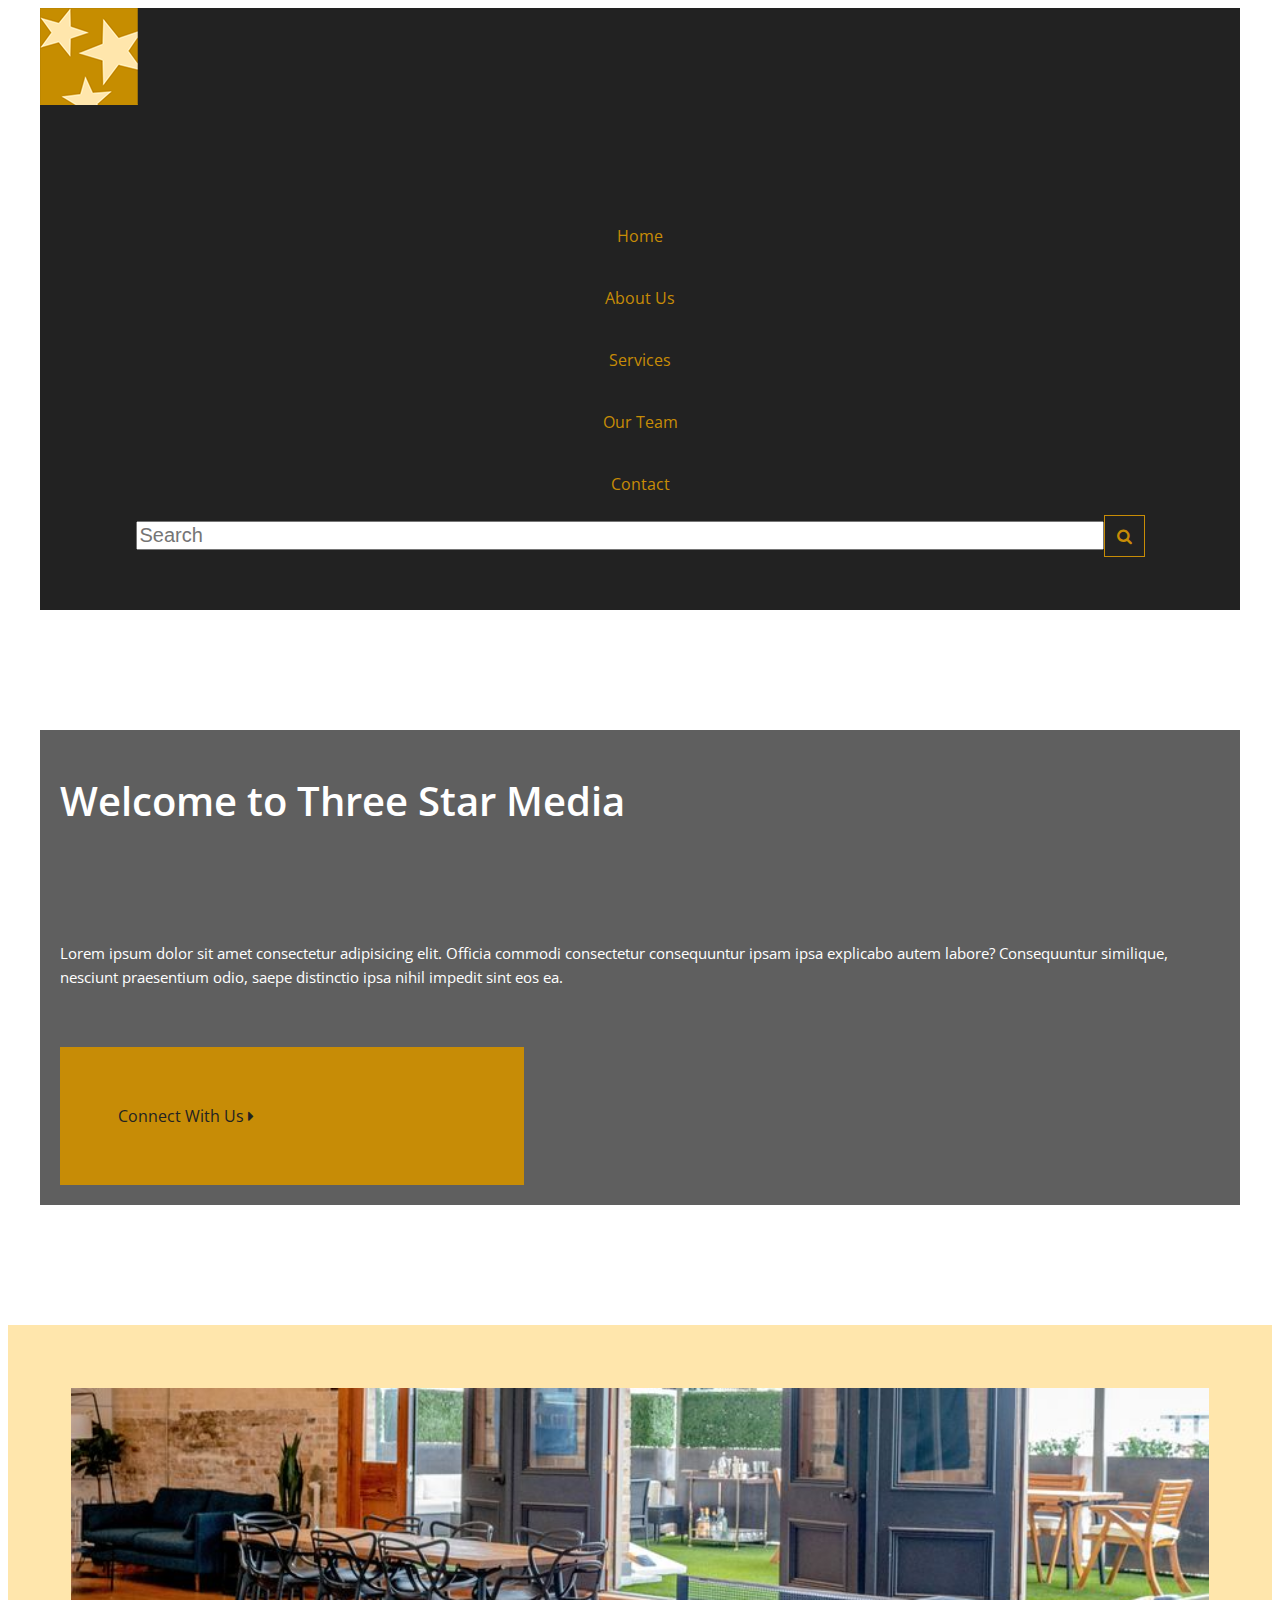
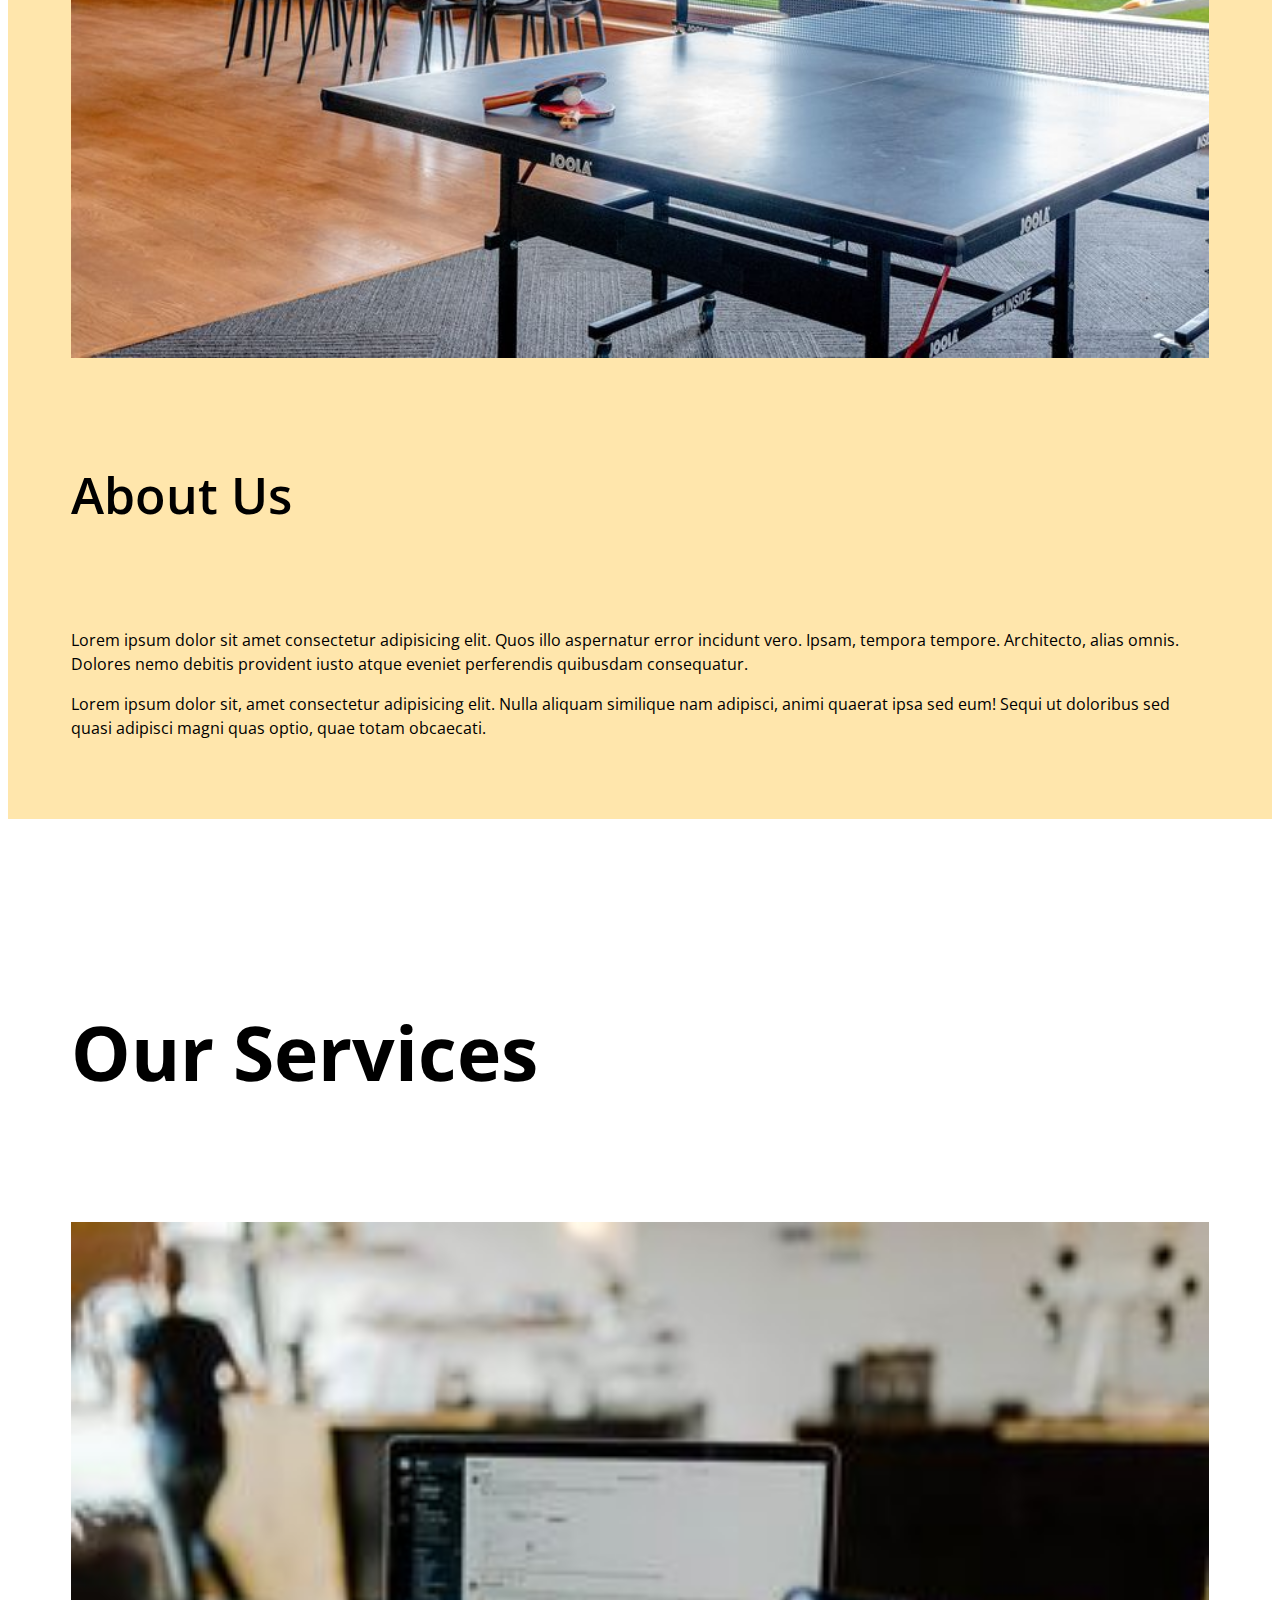
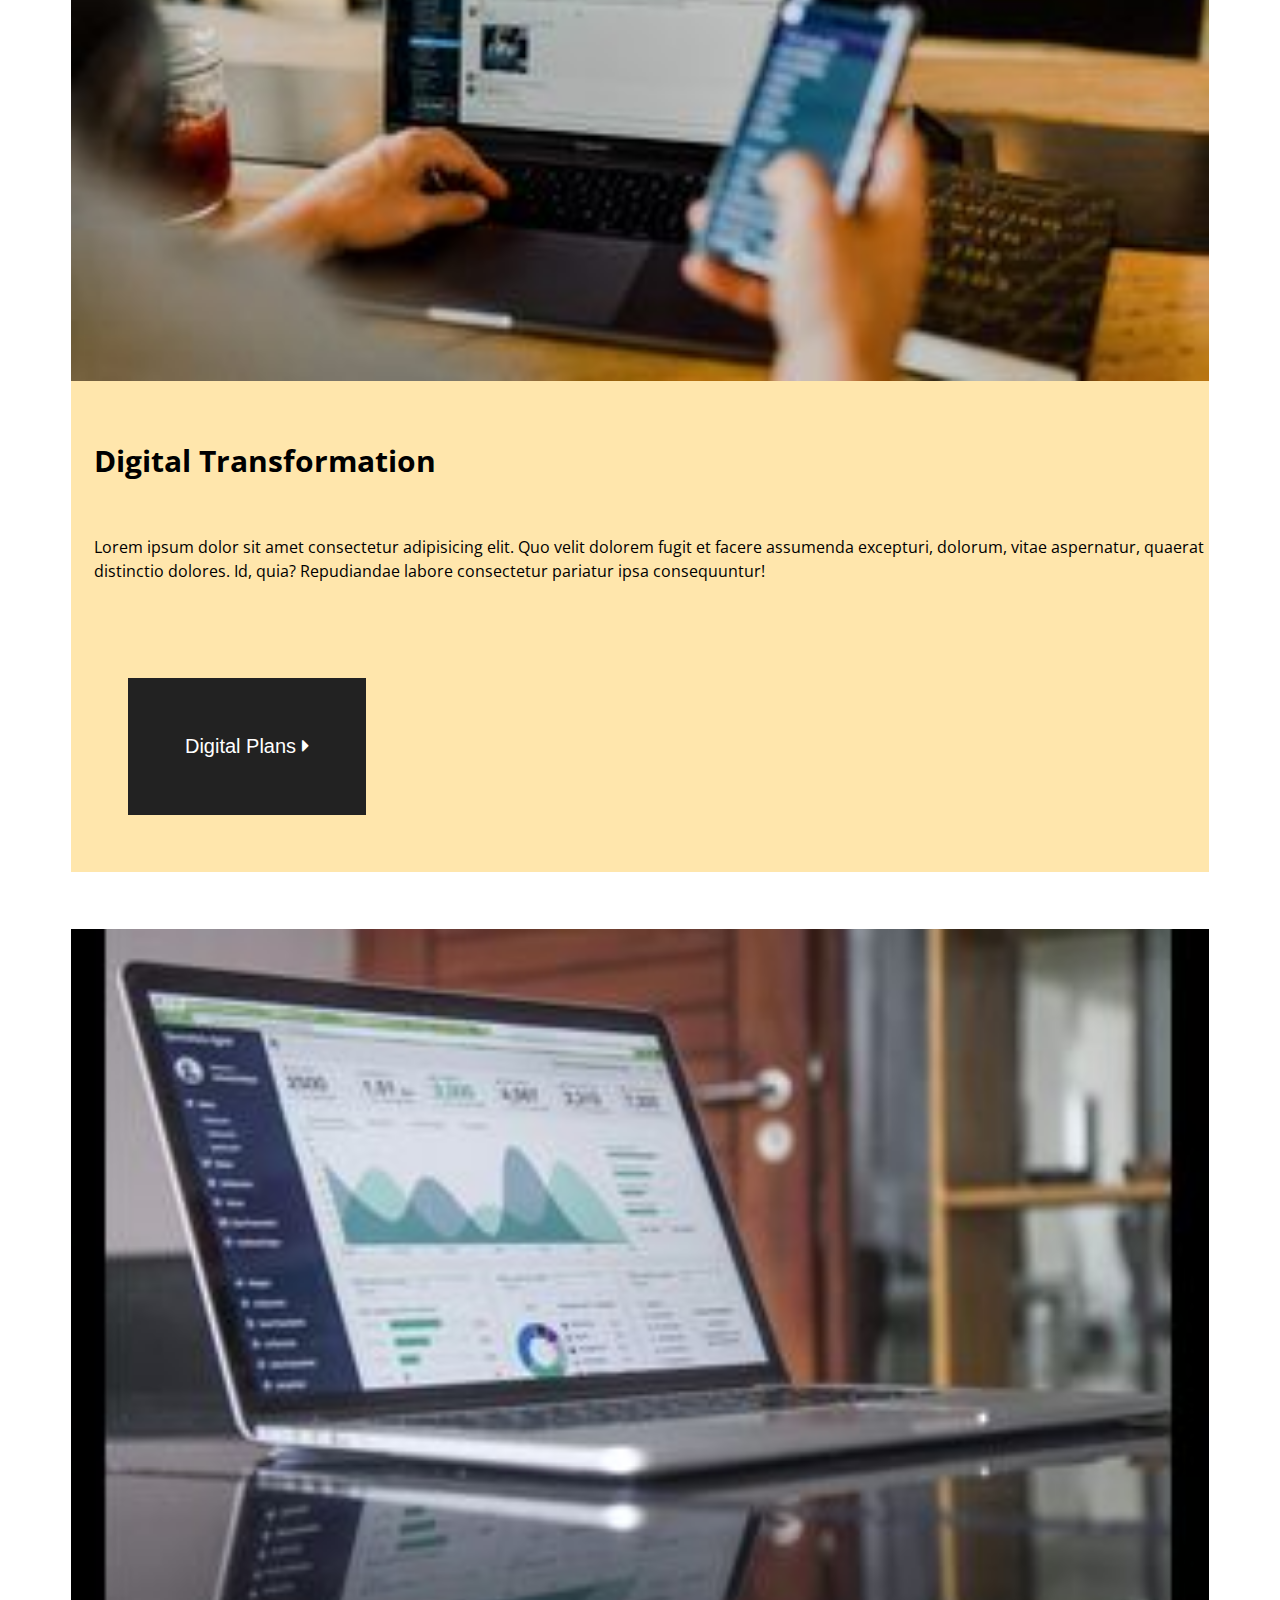
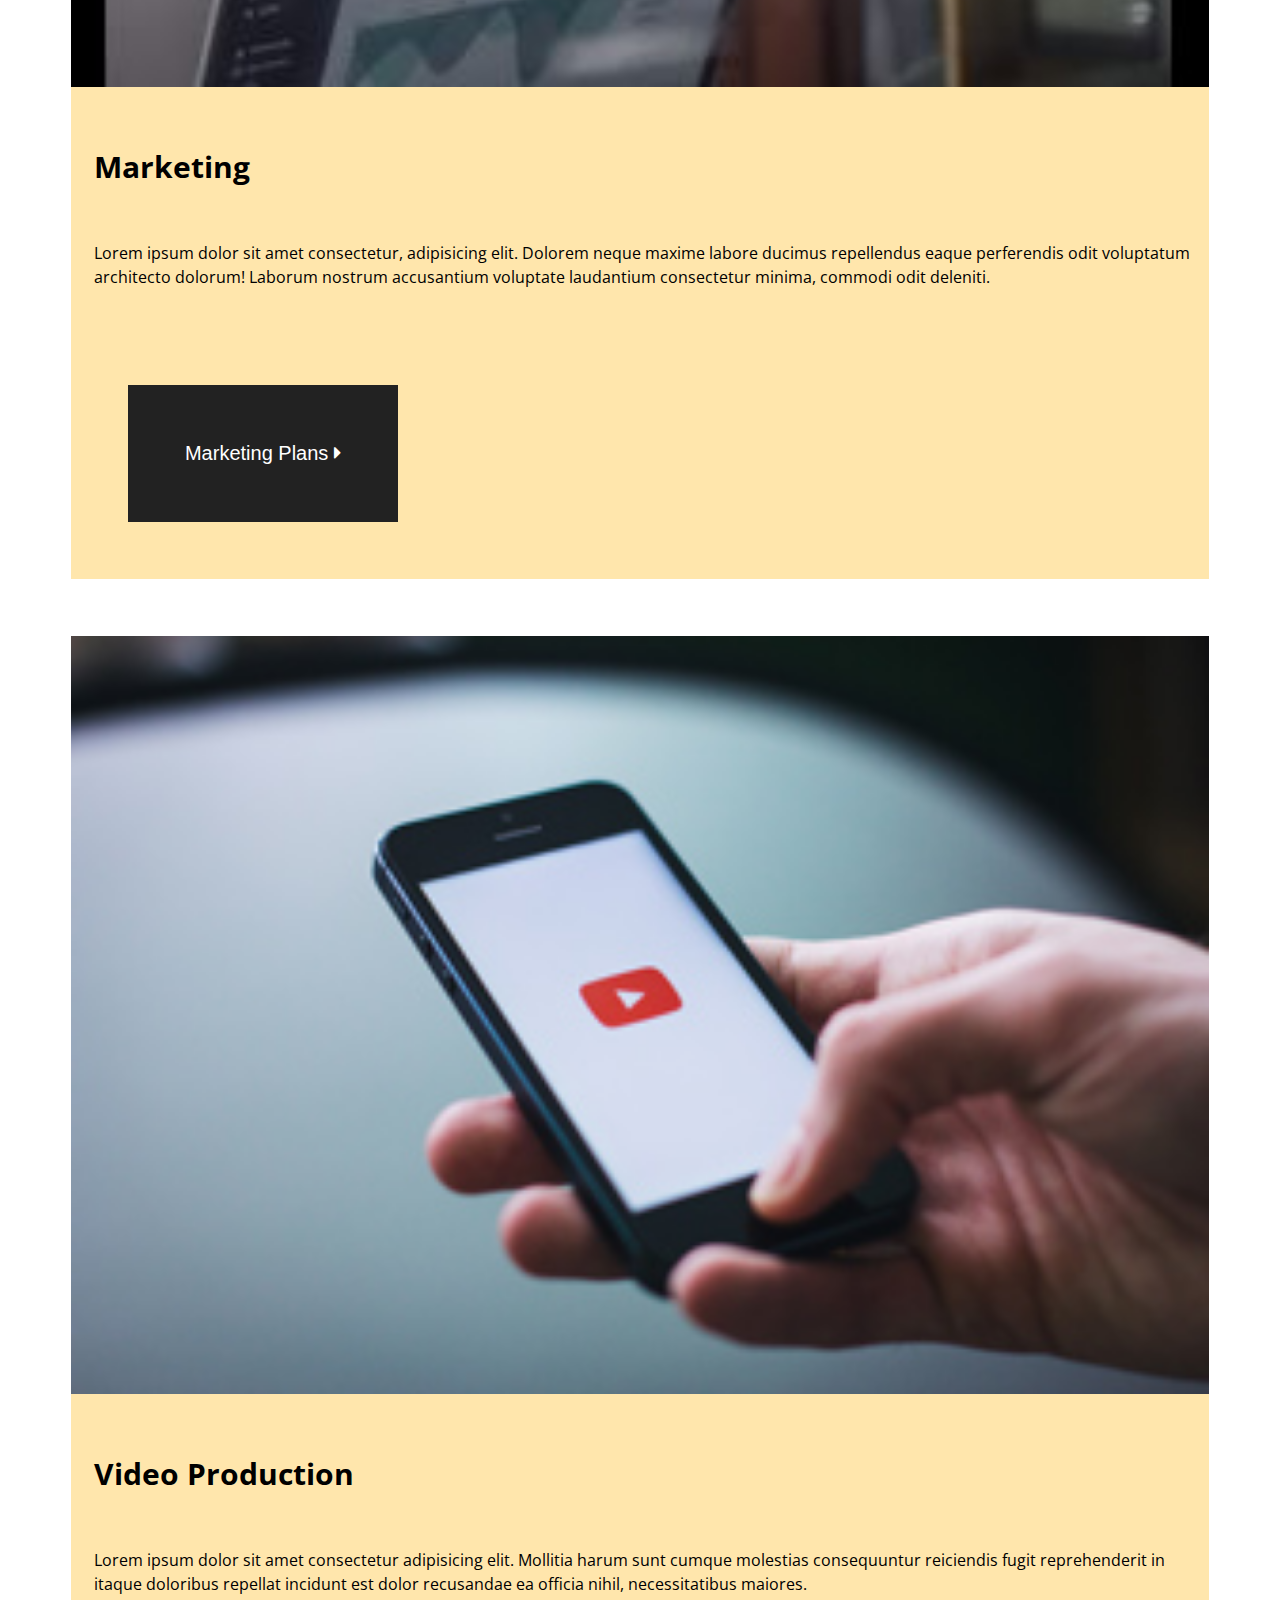
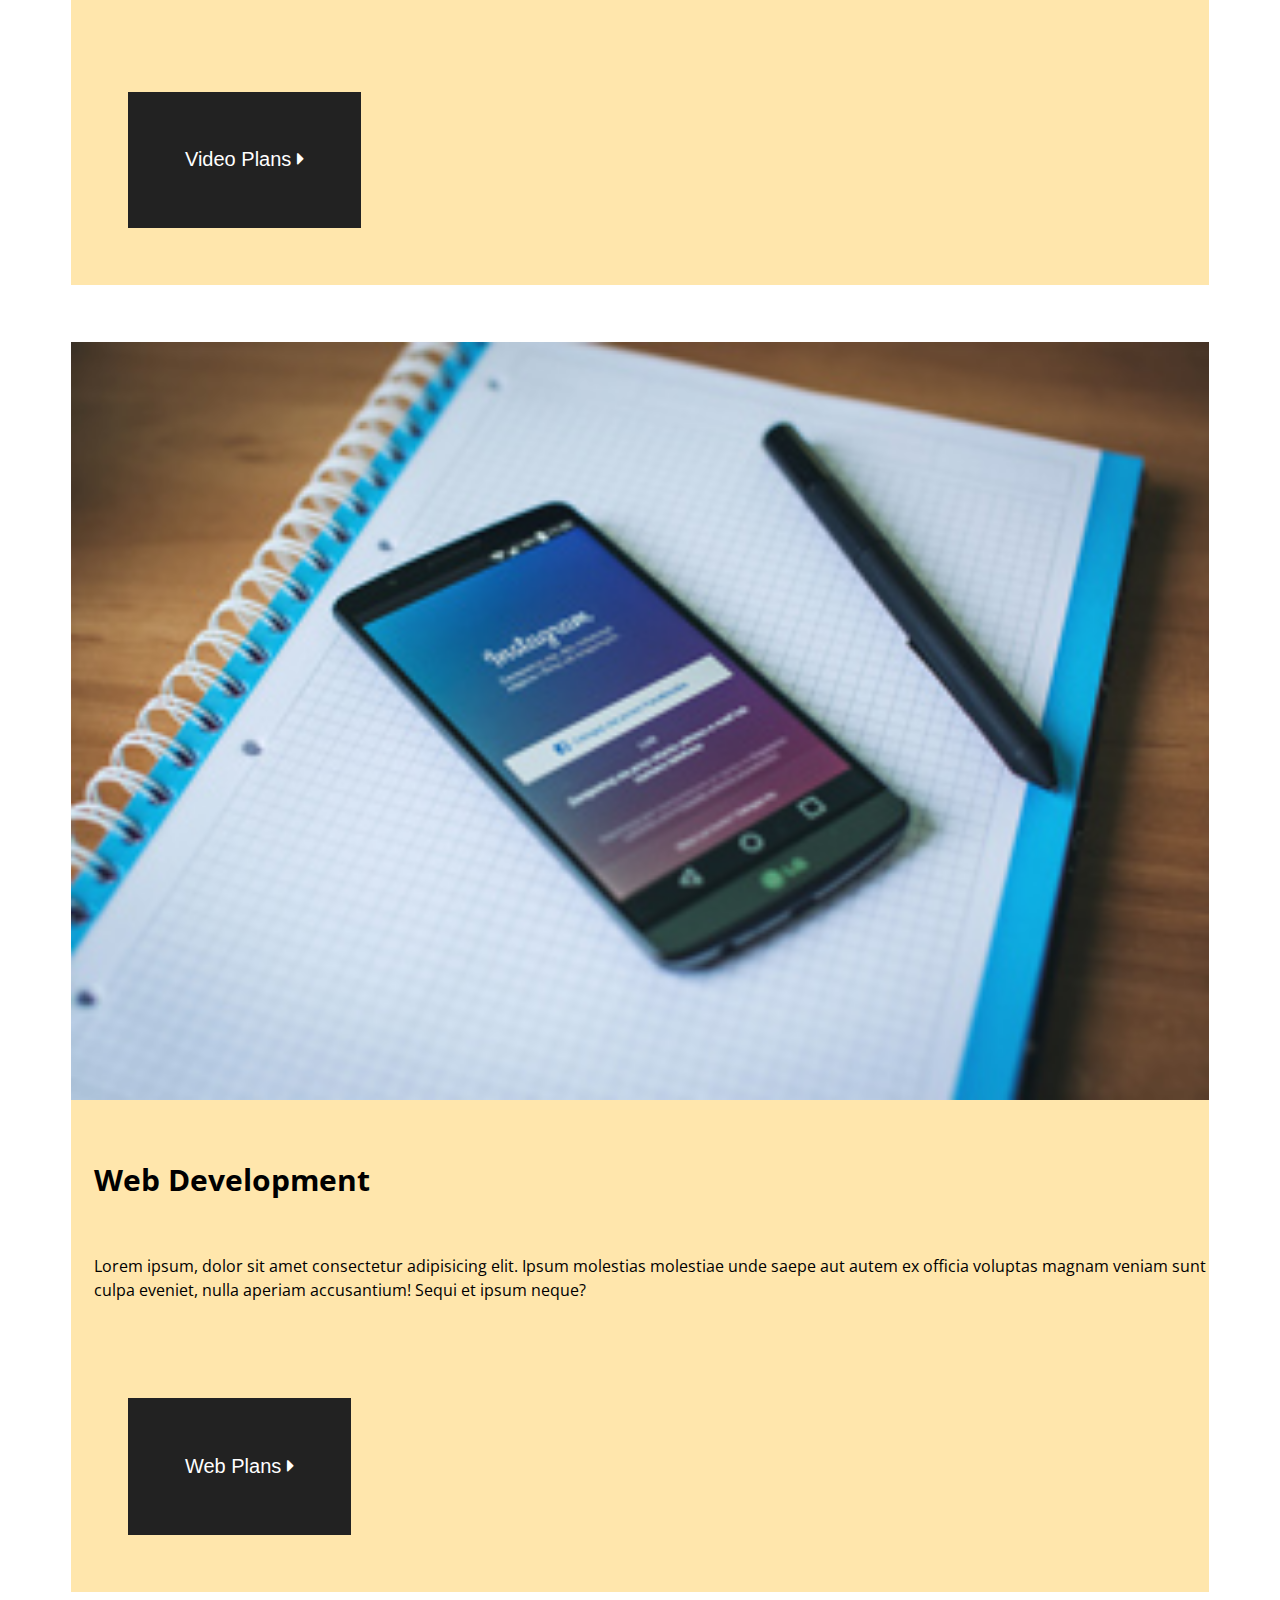
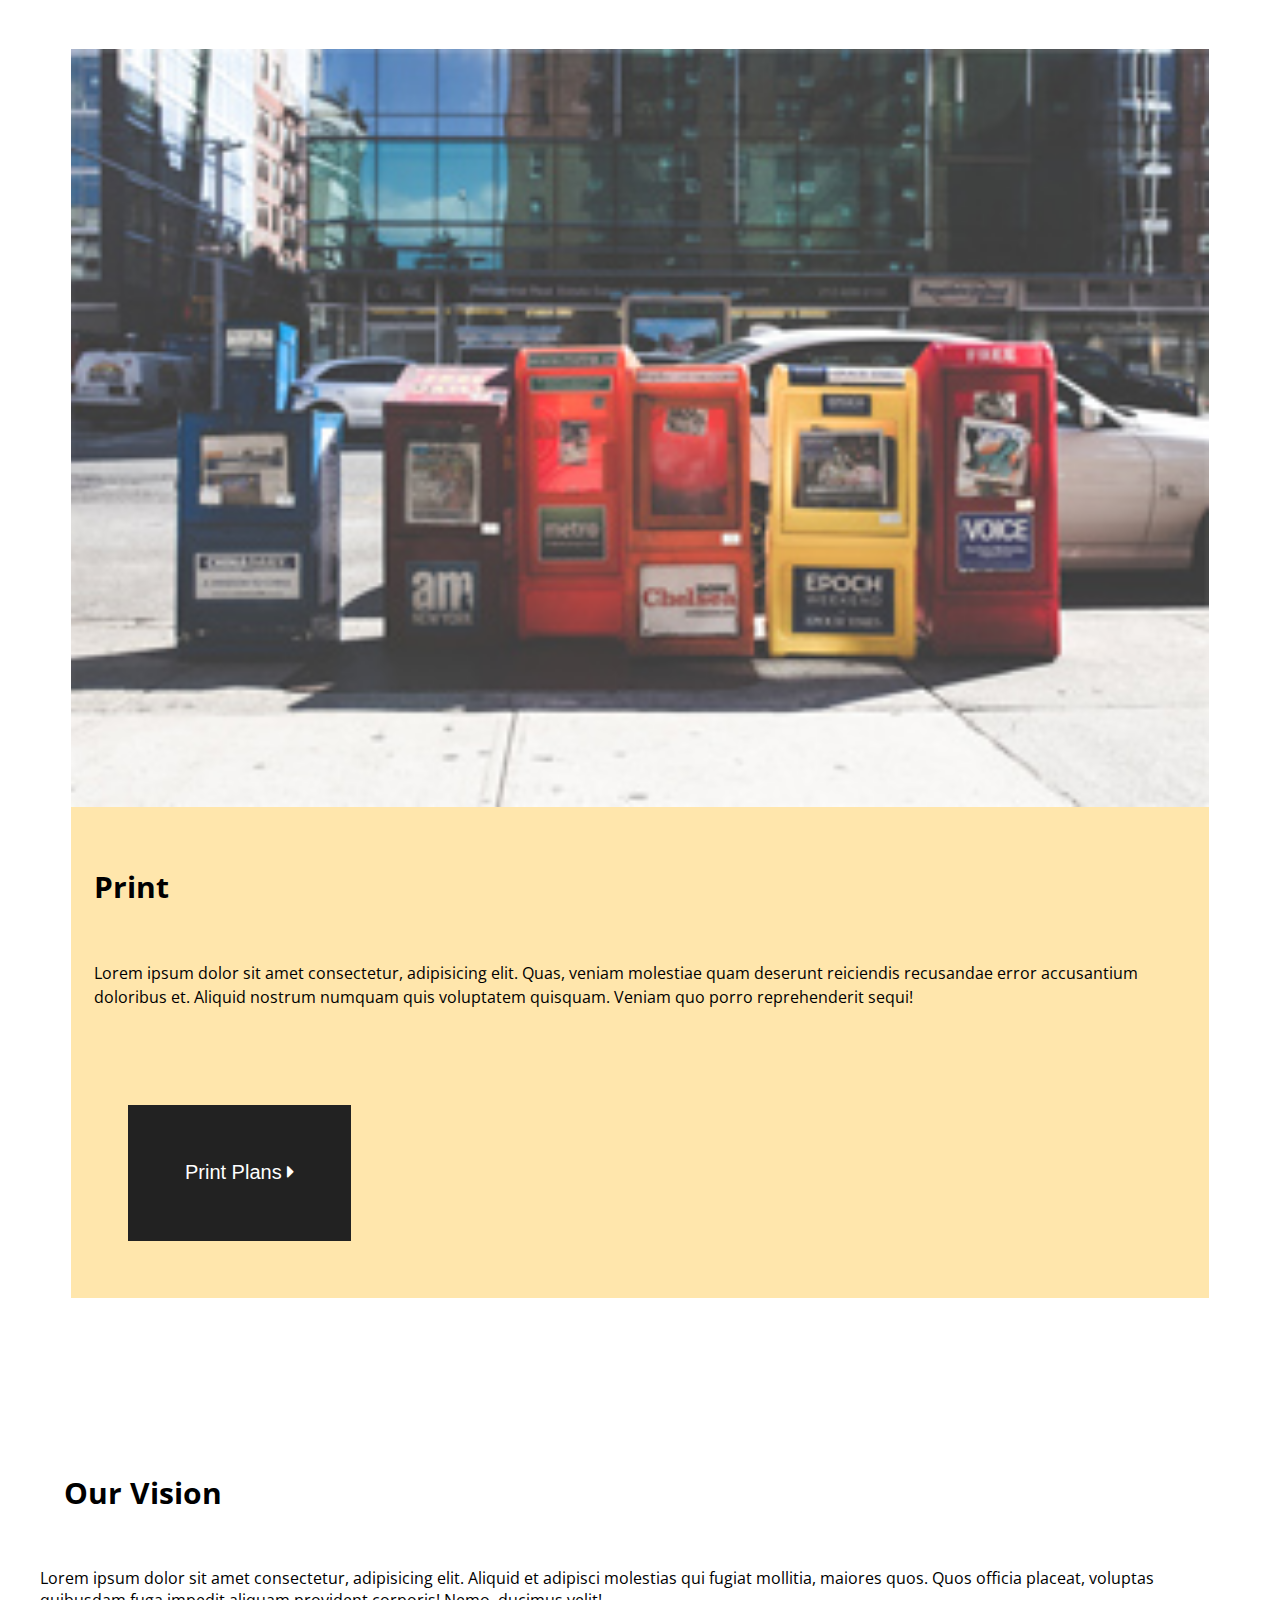
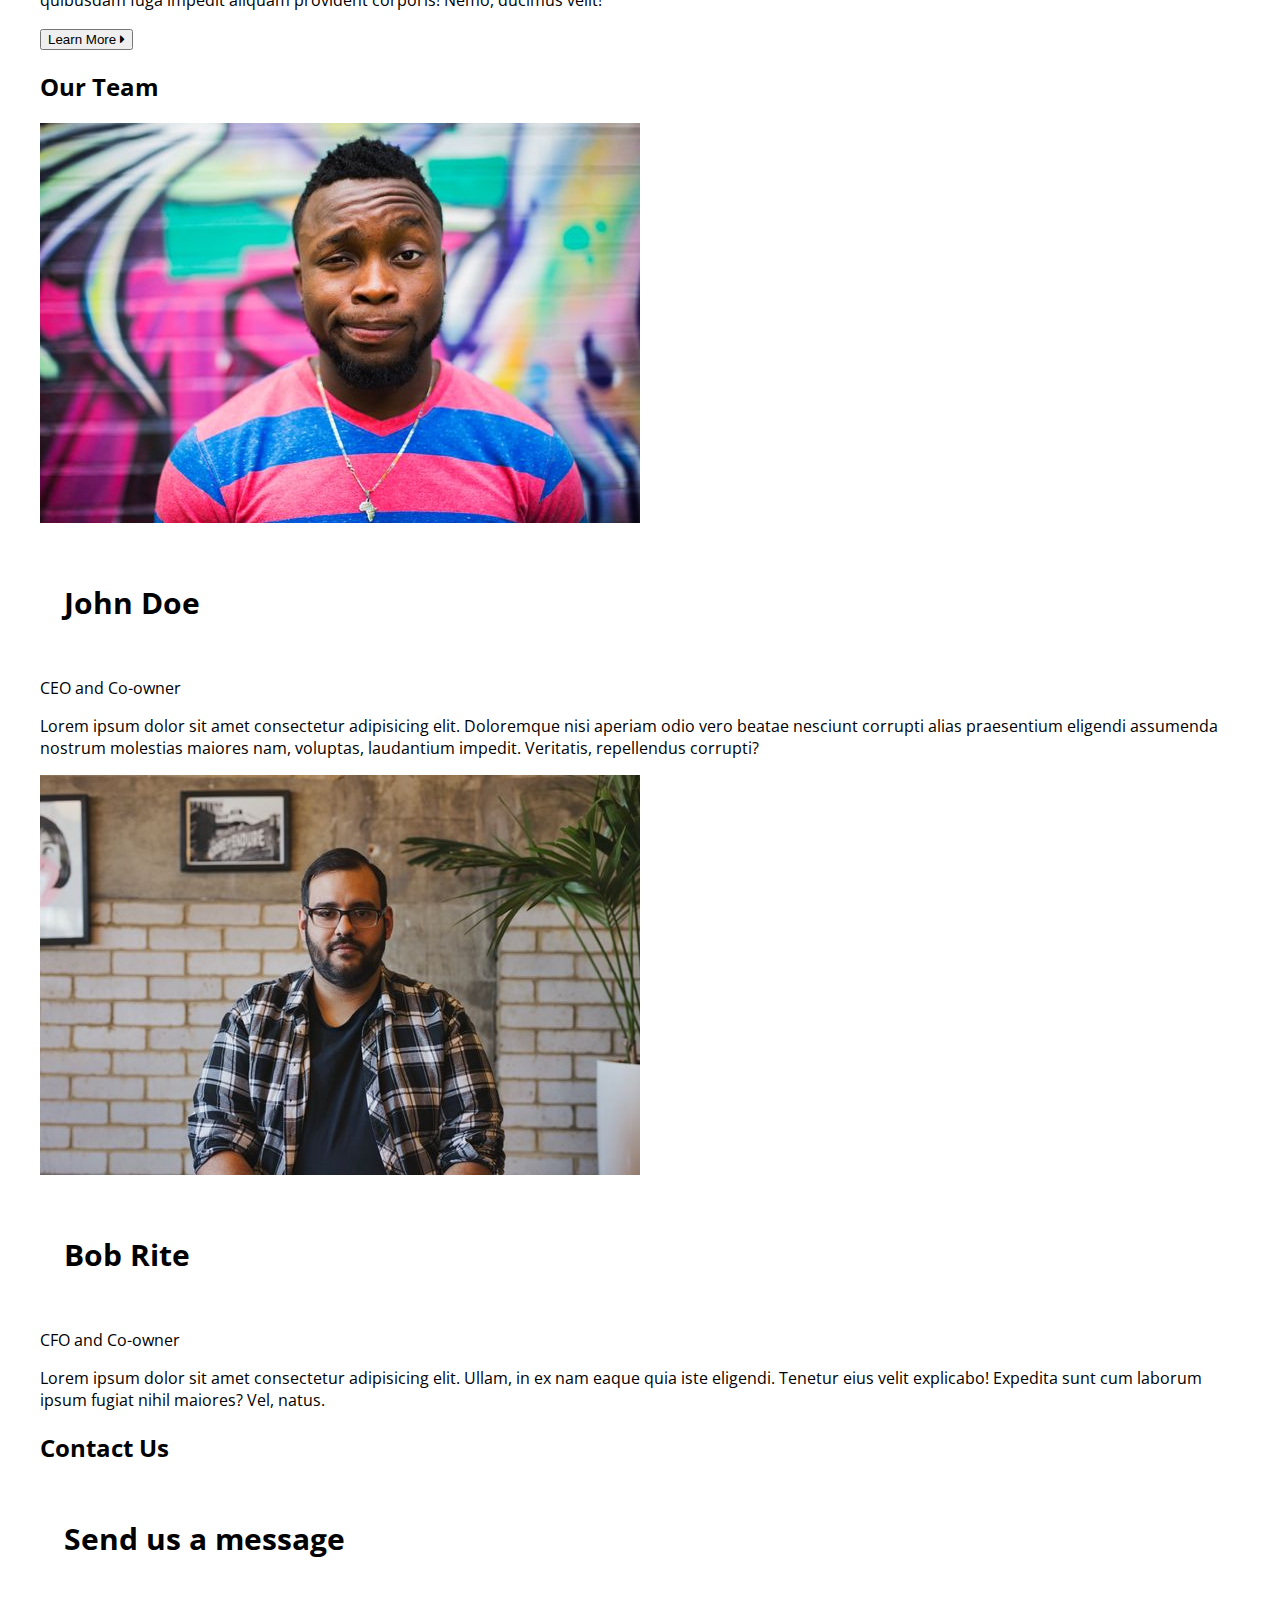
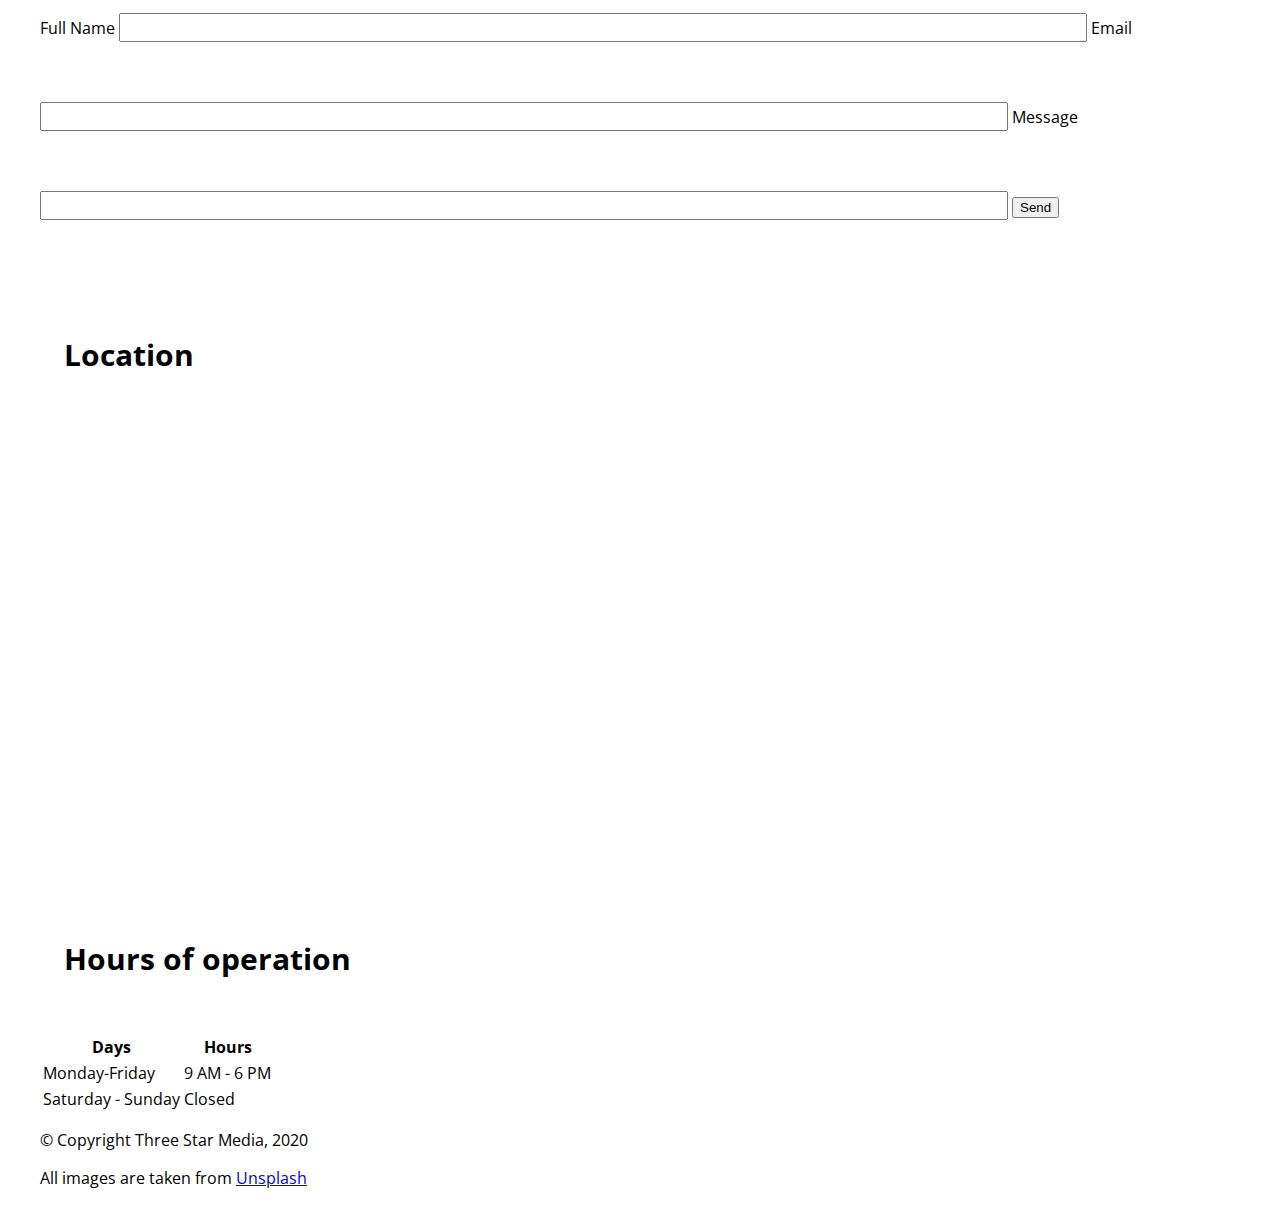
==== final-project/index.html @ 9cfd0744 "re-links main.css" ====
<!DOCTYPE html>
<html lang="en">

<head>
    <meta charset="UTF-8">
    <meta http-equiv="X-UA-Compatible" content="IE=edge">
    <meta name="viewport" content="width=device-width, initial-scale=1.0">

    <!-- css reset -->
    <link rel="stylesheet" href="/css/reset.css">

    <!-- google fonts -->
    <link rel="preconnect" href="https://fonts.googleapis.com">
    <link rel="preconnect" href="https://fonts.gstatic.com" crossorigin>
    <link href="https://fonts.googleapis.com/css2?family=Open+Sans:ital,wght@0,400;0,700;1,400;1,700&display=swap"
        rel="stylesheet">

    <!-- icons -->
    <link rel="stylesheet" href="https://cdnjs.cloudflare.com/ajax/libs/font-awesome/4.7.0/css/font-awesome.min.css">

    <!-- stylesheet -->
    <link rel="stylesheet" href="./css/main.css">
    <title>Final Project</title>
</head>

<body>
    <!-- ********SITE NAV AND HEADER********** -->
    <!-- top-header div will include: naviagtion and logo, as well as the site header/banner -->
    <div class="wrapper top-header">
        <div class="navigation">
            <div class="nav-items">
                <ul>
                    <li><img class="logo" src="./images/logo.png" alt="logo"></li>
                    <li><a href="#">Home</a></li>
                    <li><a href="#about-us-inner">About Us</a></li>
                    <li><a href="#our-services-inner">Services</a></li>
                    <li><a href="#our-team-inner">Our Team</a></li>
                    <li><a href="#contact-us">Contact</a></li>
                    <input type="text" placeholder="Search"><i class="fa fa-search"></i>
                </ul>
            </div>
        </div>
        <!-- Banner div will have a background image in CSS -->
        <div class="wrapper banner">
            <div class="header-info">
                <h1>Welcome to Three Star Media</h1>
                <p>Lorem ipsum dolor sit amet consectetur adipisicing elit. Officia commodi consectetur consequuntur
                    ipsam ipsa explicabo autem labore? Consequuntur similique, nesciunt praesentium odio, saepe
                    distinctio ipsa nihil impedit sint eos ea.</p>
                        <div class="connect-with-us-button">
                            <a href="#contact-us">Connect With Us <i class="fa fa-caret-right"></i></a>
                        </div>
            </div>
        </div>
    </div>

    <!-- SITE MAIN -->
    <!-- main site wrapper, encompassing all content until footer -->
    <div class="main">

        <!-- **********ABOUT US SECTION******** -->
        <!-- two classes, main wrapper class and main about-us div -->
        <div class="wrapper about-us">
            <!-- about-us-inner will have max-width -->
            <div id="about-us-inner">
                <div class="about-us-image">
                    <img src="./images/about-us.jpg" alt="About Us">
                </div>
                <div class="about-us-text">
                    <h2>About Us</h2>
                    <p>Lorem ipsum dolor sit amet consectetur adipisicing elit. Quos illo aspernatur error incidunt
                        vero. Ipsam, tempora tempore. Architecto, alias omnis. Dolores nemo debitis provident iusto
                        atque eveniet perferendis quibusdam consequatur.</p>
                    <p>Lorem ipsum dolor sit, amet consectetur adipisicing elit. Nulla aliquam similique nam adipisci,
                        animi quaerat ipsa sed eum! Sequi ut doloribus sed quasi adipisci magni quas optio, quae totam
                        obcaecati.</p>
                </div>
            </div>
        </div>

        <!-- *********** OUR SERVICES SECTION********* -->
        <!-- two classes, main wrapper class and main our-services div -->
        <div class="wrapper our-services">
            <!-- use grid for styling layout here -->
            <div id="our-services-inner">
                <div class="our-services-heading">
                    <h2>Our Services</h2>
                </div>
                <!-- Each of these divs will be a "card", styled/aligned using grid !! **order will change mobile vs desktop** -->
                <!-- cards have two classes, main "card" class and specific card class (ex. digital) for grid alignment -->
                <div class="card digital">
                    <img src="./images/digital.jpg" alt="digital-transformation">
                    <h3>Digital Transformation</h3>
                    <p>Lorem ipsum dolor sit amet consectetur adipisicing elit. Quo velit dolorem fugit et facere
                        assumenda excepturi, dolorum, vitae aspernatur, quaerat distinctio dolores. Id, quia?
                        Repudiandae labore consectetur pariatur ipsa consequuntur!</p>
                    <button>Digital Plans <i class="fa fa-caret-right"></i></button>
                </div>
                <div class="card marketing">
                    <img src="./images/marketing.jpg" alt="marketing">
                    <h3>Marketing</h3>
                    <p>Lorem ipsum dolor sit amet consectetur, adipisicing elit. Dolorem neque maxime labore ducimus
                        repellendus eaque perferendis odit voluptatum architecto dolorum! Laborum nostrum accusantium
                        voluptate laudantium consectetur minima, commodi odit deleniti.</p>
                    <button>Marketing Plans <i class="fa fa-caret-right"></i></button>
                </div>
                <div class="card video">
                    <img src="./images/video.jpg" alt="video">
                    <h3>Video Production</h3>
                    <p>Lorem ipsum dolor sit amet consectetur adipisicing elit. Mollitia harum sunt cumque molestias
                        consequuntur reiciendis fugit reprehenderit in itaque doloribus repellat incidunt est dolor
                        recusandae ea officia nihil, necessitatibus maiores.</p>
                    <button>Video Plans <i class="fa fa-caret-right"></i></button>
                </div>
                <div class="card web">
                    <img src="./images/web.jpg" alt="web development">
                    <h3>Web Development</h3>
                    <p>Lorem ipsum, dolor sit amet consectetur adipisicing elit. Ipsum molestias molestiae unde saepe
                        aut autem ex officia voluptas magnam veniam sunt culpa eveniet, nulla aperiam accusantium! Sequi
                        et ipsum neque?</p>
                    <button>Web Plans <i class="fa fa-caret-right"></i></button>
                </div>
                <div class="card print">
                    <img src="./images/print.jpg" alt="print">
                    <h3>Print</h3>
                    <p>Lorem ipsum dolor sit amet consectetur, adipisicing elit. Quas, veniam molestiae quam deserunt
                        reiciendis recusandae error accusantium doloribus et. Aliquid nostrum numquam quis voluptatem
                        quisquam. Veniam quo porro reprehenderit sequi!</p>
                    <button>Print Plans <i class="fa fa-caret-right"></i></button>
                </div>
            </div>
        </div>

        <!-- ******** VISION SECTION ************ -->
        <!-- vision section will span 100% and vision-inner will have max-width -->
        <!-- vision section will have background image in CSS -->
        <div class="wrapper vision">
            <div id="vision-inner">
                <h3>Our Vision</h3>
                <p>Lorem ipsum dolor sit amet consectetur, adipisicing elit. Aliquid et adipisci molestias qui fugiat
                    mollitia, maiores quos. Quos officia placeat, voluptas quibusdam fuga impedit aliquam provident
                    corporis! Nemo, ducimus velit!</p>
                <button>Learn More <i class="fa fa-caret-right"></i></button>
            </div>

            <!-- ********** OUR TEAM SECTION *************** -->
            <!-- two classes, main wrapper class and main our-team div class -->
            <div class="wrapper our-team">
                <!-- our-team-inner will have max-width. Use flex to align: flex base 100% on heading, flex base 50% for img, 50% for txt -->
                <div id="our-team-inner">
                    <div id="our-team-header">
                        <h2>Our Team</h2>
                    </div>
                    <div class="john-img">
                        <img src="./images/john.jpg" alt="John">
                    </div>
                    <div class="john-txt">
                        <h3>John Doe</h3>
                        <p class="subheading">CEO and Co-owner</p>
                        <p>Lorem ipsum dolor sit amet consectetur adipisicing elit. Doloremque nisi aperiam odio vero
                            beatae nesciunt corrupti alias praesentium eligendi assumenda nostrum molestias maiores nam,
                            voluptas, laudantium impedit. Veritatis, repellendus corrupti?</p>
                    </div>
                    <div class="bob-img">
                        <img src="./images/bob.jpg" alt="Bob Rite">
                    </div>
                    <div class="bob-txt">
                        <h3>Bob Rite</h3>
                        <p class="subheading">CFO and Co-owner</p>
                        <p>Lorem ipsum dolor sit amet consectetur adipisicing elit. Ullam, in ex nam eaque quia iste
                            eligendi. Tenetur eius velit explicabo! Expedita sunt cum laborum ipsum fugiat nihil
                            maiores? Vel, natus.</p>
                    </div>
                </div>
            </div>

            <!-- *********** CONTACT US SECTION ********** -->
            <!-- two classes, main wrapper class and main contact div class -->
            <div class="wrapper contact">
                <!-- contact-inner will have max-width and margin 0 auto -->
                <div id="contact-us">
                    <div class="contact-us-header">
                        <h2>Contact Us</h2>
                    </div>
                    <div class="form">
                        <h3>Send us a message</h3>
                        <form action="#" method="get">
                            <label for="fullname">Full Name</label>
                            <input type="text" id="fullname">
                            <label for="email">Email</label>
                            <input type="text" id="email">
                            <label for="message">Message</label>
                            <input type="text" id="message">
                            <button type="submit">Send</button>
                        </form>
                    </div>
                    <div class="map">
                        <h3>Location</h3>
                        <iframe
                            src="https://www.google.com/maps/embed?pb=!1m18!1m12!1m3!1d2803.9447385676062!2d-75.75712548401063!3d45.349927779099914!2m3!1f0!2f0!3f0!3m2!1i1024!2i768!4f13.1!3m3!1m2!1s0x4cce0718cc4a6ad7%3A0xc6cc467725843e2b!2sAlgonquin%20College%20Ottawa%20Campus!5e0!3m2!1sen!2sca!4v1669656676927!5m2!1sen!2sca"
                            width="600" height="450" style="border:0;" allowfullscreen="" loading="lazy"
                            referrerpolicy="no-referrer-when-downgrade"></iframe>
                    </div>
                    <div class="hours">
                        <h3>Hours of operation</h3>
                        <table>
                            <thead>
                                <tr>
                                    <th>Days</th>
                                    <th>Hours</th>
                                </tr>
                            </thead>
                            <tbody>
                                <tr>
                                    <td>Monday-Friday</td>
                                    <td>9 AM - 6 PM</td>
                                </tr>
                                <tr>
                                    <td>Saturday - Sunday</td>
                                    <td>Closed</td>
                                </tr>
                            </tbody>
                        </table>
                    </div>
                </div>
            </div>
        </div>

        <!-- ******** FOOTER ********* -->
        <div class="wrapper footer">
            <div class="footer-inner">
                <p>&copy; Copyright Three Star Media, 2020</p>
                <p>All images are taken from <a href="#">Unsplash</a></p>
            </div>
        </div>
</body>

</html>
---- final-project/css/main.css ----
/* font-family: 'Open Sans', sans-serif; */

/* default: mobile first styling */

body {
    font-family: 'Open Sans', sans-serif;
}

.wrapper {
    display: block;
    max-width: 1200px;
    margin: auto;
}

.navigation {
    background-color: #222;
}

ul {
    list-style-type: none;
    text-align: center;
    margin: 0;
    padding: 0;
}

li a {
    display: block;
    padding: 20px;
    text-decoration: none;
    color: #c78c06;
}

li a:hover {
    background-color: #c78c06;
    color: #222;
}

.logo {
    float: left;
    margin-right: 100%;
    margin-bottom: 10%;
}

input[type=text] {
    width: 80%;
    margin-bottom: 5%;
    font-size: 20px;
}

.fa-search {
    color: #c78c06;
    border: 1px solid #c78c06;
    padding: 1%;
}

.banner {
    background-image: url(/images/main-banner.jpg);
    background-repeat: no-repeat;
    background-size: cover;
    padding-top: 10%;
    padding-bottom: 10%;
    margin: 0;
}

.header-info {
    background-color: rgba(2, 2, 2, 0.63);
    padding: 20px;
}

.header-info h1 {
    font-size: 40px;
    font-weight: 600;
    line-height: 3rem;
    color: white;
    margin-bottom: 10%;
}

.header-info p {
    color: white;
    font-size: 15px;
    line-height: 1.5rem;
}

.connect-with-us-button a {
    display: block;
    background-color: #c78c06;
    color: #222;
    text-decoration: none;
    padding: 5%;
    margin-right: 60%;
    margin-top: 5%;
}

.connect-with-us-button a:hover {
    background-color: #222;
    color: #c78c06;
}

.about-us {
    background-color: #ffe6ac;
    padding: 5%;
}

.about-us-image {
    margin: 0;
    
}

.about-us-text h2 {
    font-size: 50px;
    font-weight: 600;
    padding-top: 5%;
    padding-bottom: 5%;
}

.about-us p {
    line-height: 1.5rem;
}

.about-us img {
    width: 100%;
}

.our-services {
    padding: 5%;
}

.our-services-heading {
    font-size: 50px;
    font-weight: 600;
    padding-top: 5%;
    padding-bottom: 5%;
}

.card {
    background-color: #ffe6ac;
    margin-bottom: 5%;
}

h3 {
    font-size: 30px;
    font-weight: 700;
    padding-top: 1.5rem;
    padding-bottom: 1.5rem;
    padding-left: 2%;
}

.card p {
    padding-left: 2%;
    padding-bottom: 2%;
    line-height: 1.5rem;
}

.card img {
    width: 100%;
}

.card button {
    background-color: #222;
    color: white;
    border: none;
    font-size: 20px;
    text-decoration: none;
    padding: 5%;
    margin: 5%;
}

.wrapper .vision {
    background-image: url(/images/vision.jpg);
    background-repeat: no-repeat;
}
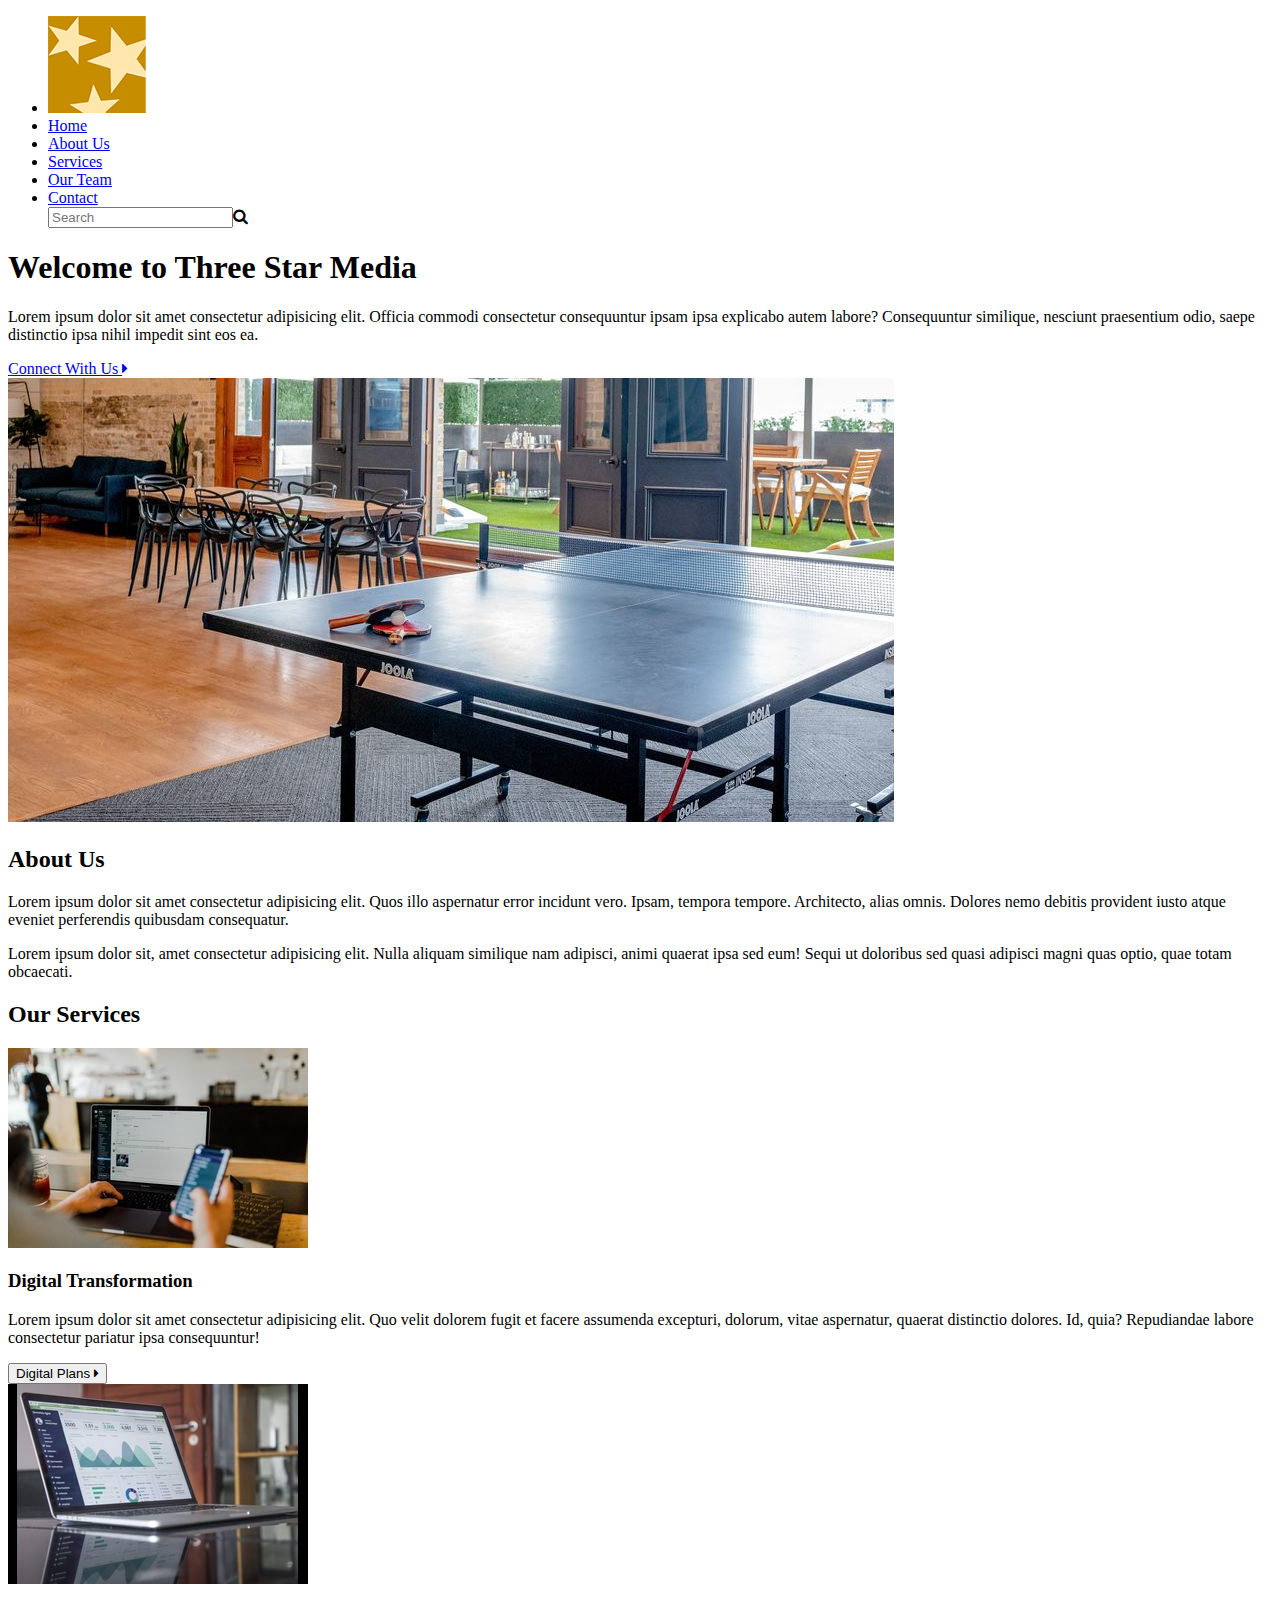
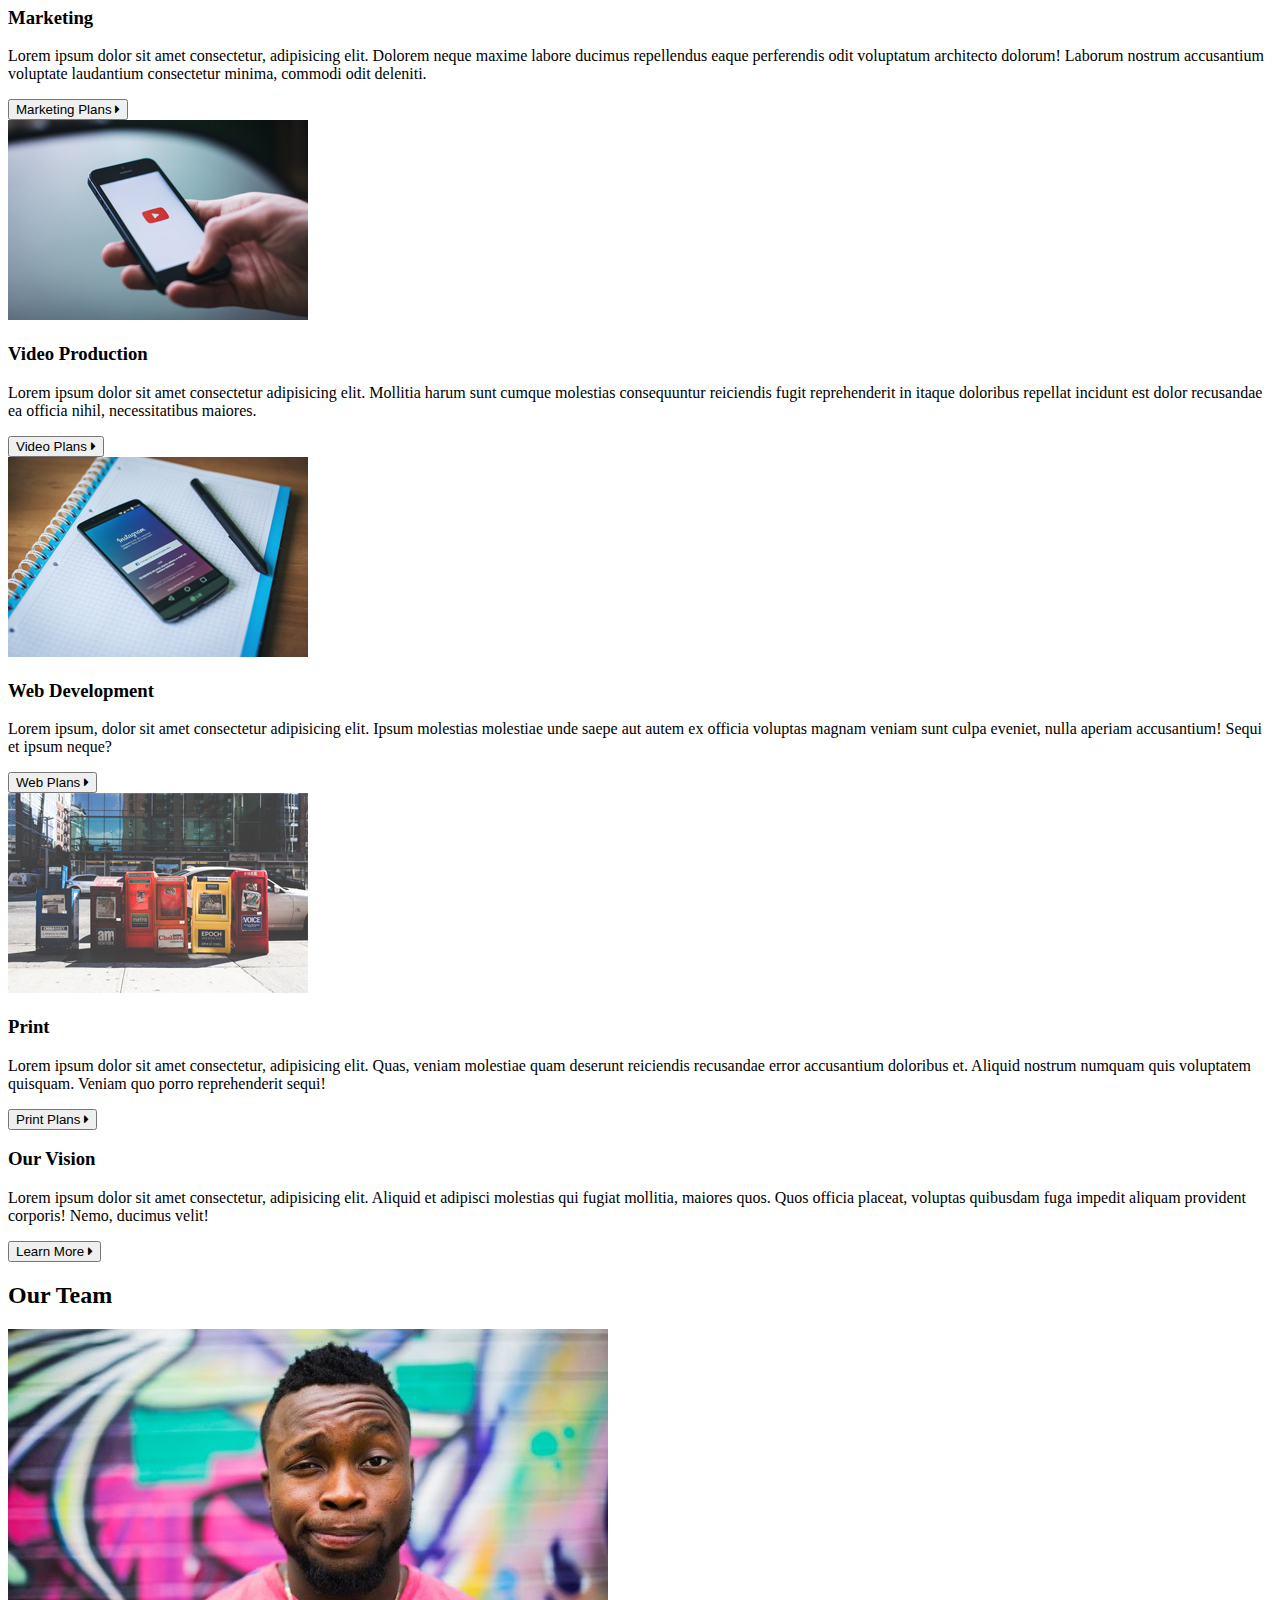
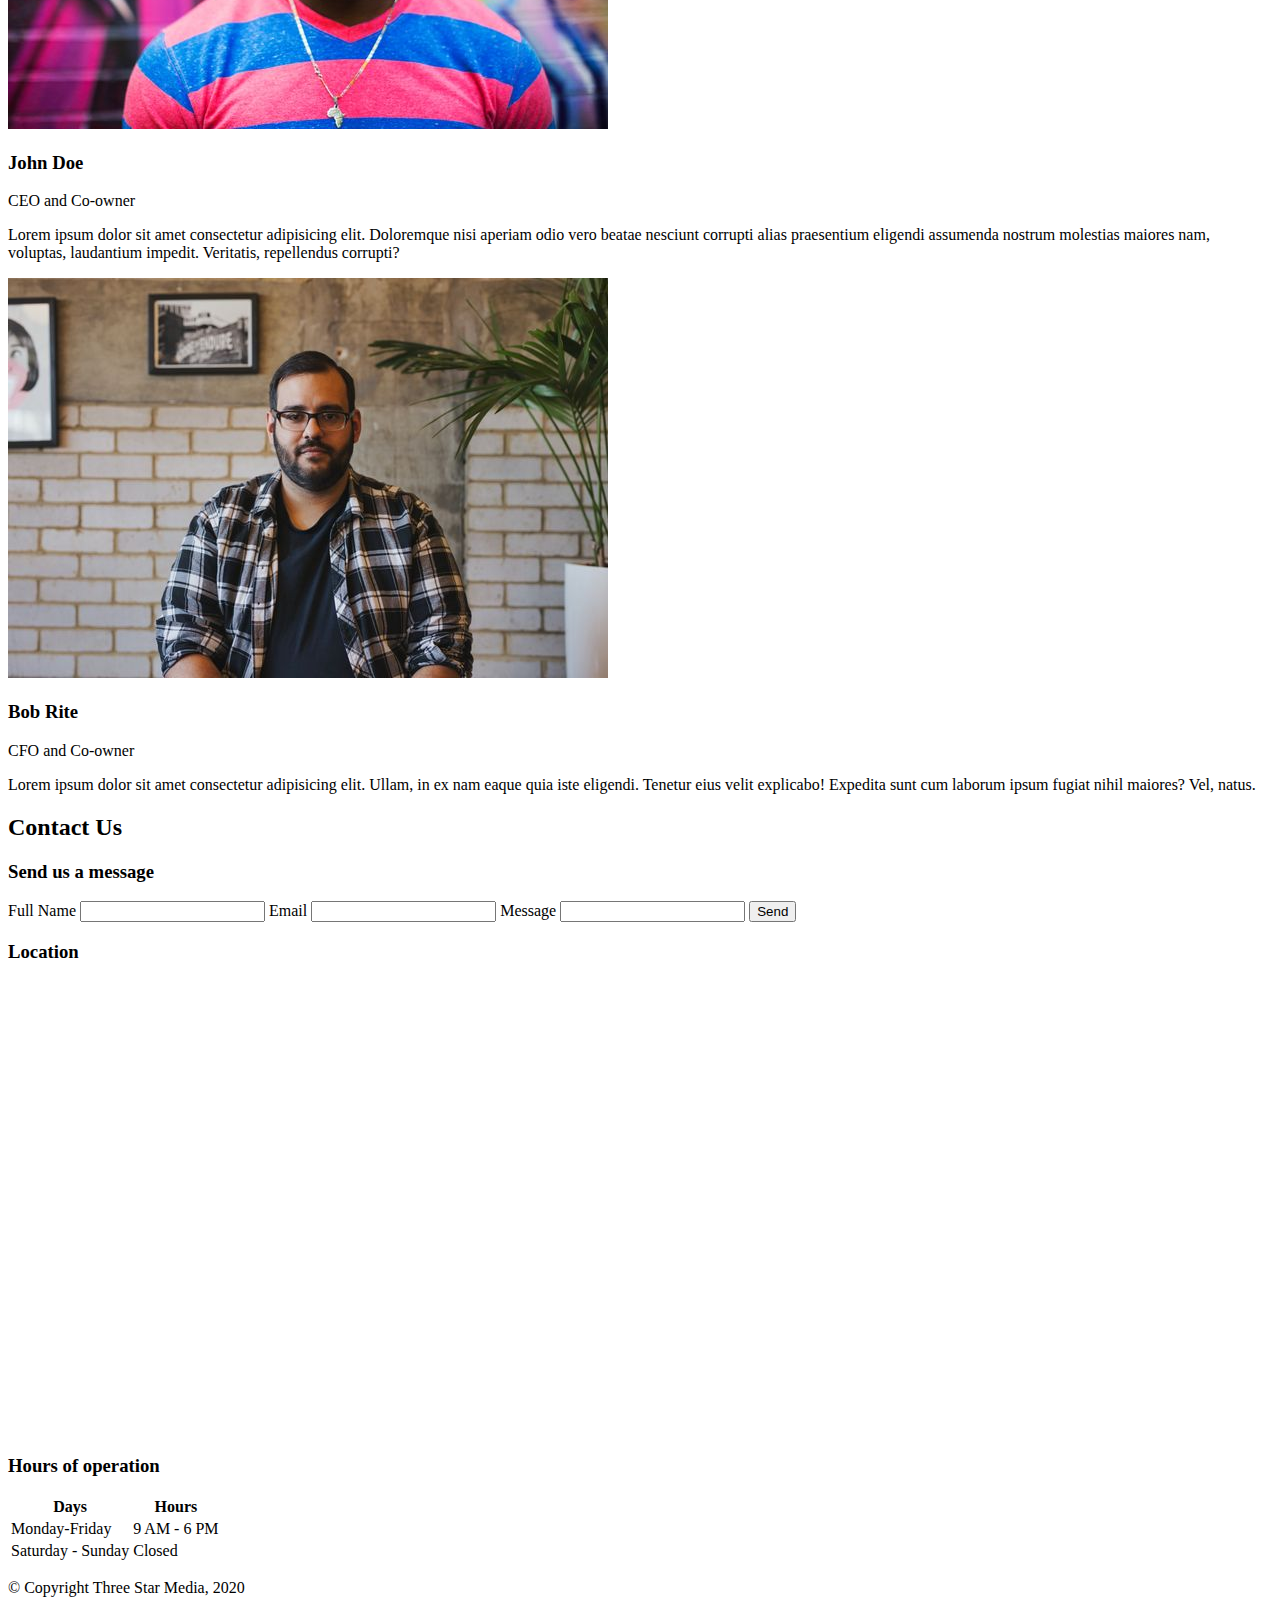
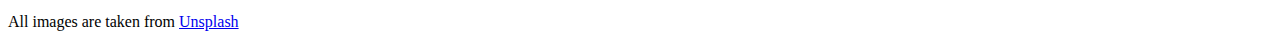
==== commit e227da88: "re-links stylesheet" ====
--- a/final-project/index.html
+++ b/final-project/index.html
@@ -19,7 +19,7 @@
     <link rel="stylesheet" href="https://cdnjs.cloudflare.com/ajax/libs/font-awesome/4.7.0/css/font-awesome.min.css">
 
     <!-- stylesheet -->
-    <link rel="stylesheet" href="./css/main.css">
+    <link rel="stylesheet" href="../css/main.css">
     <title>Final Project</title>
 </head>
 
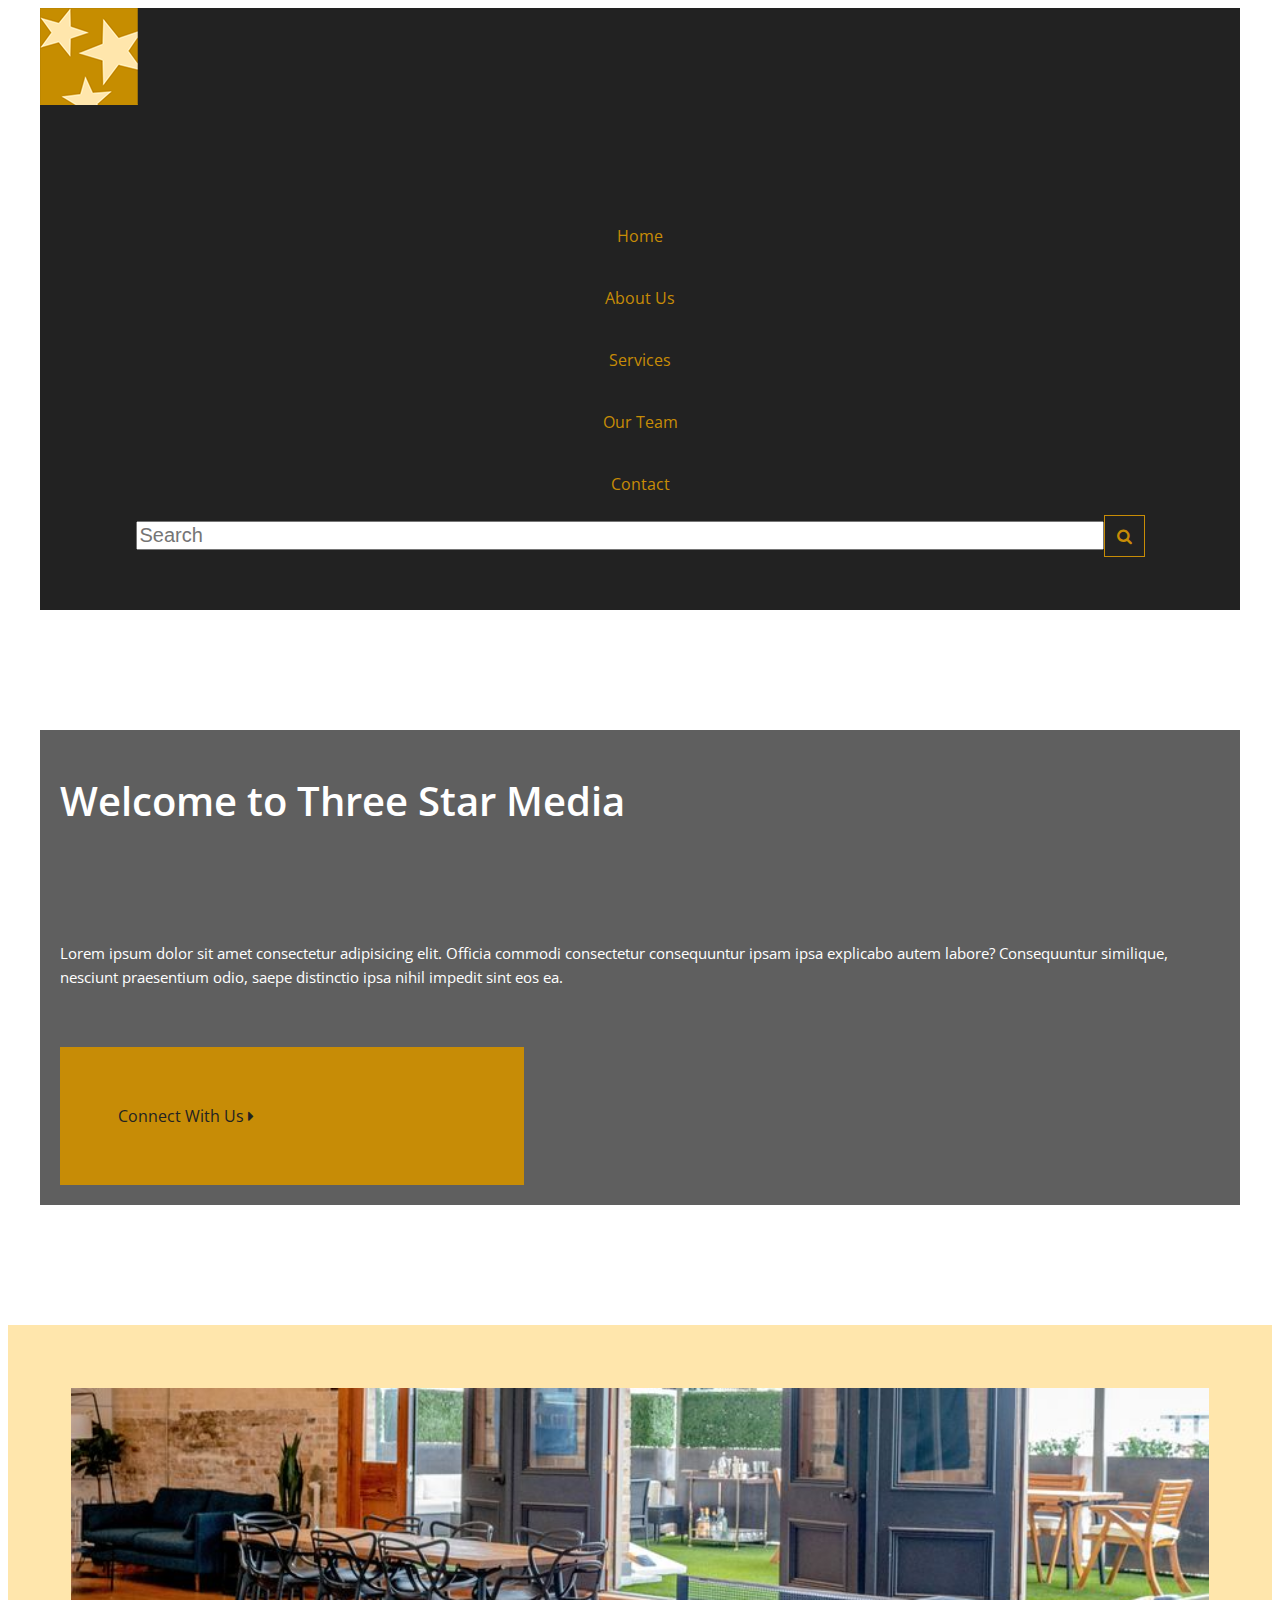
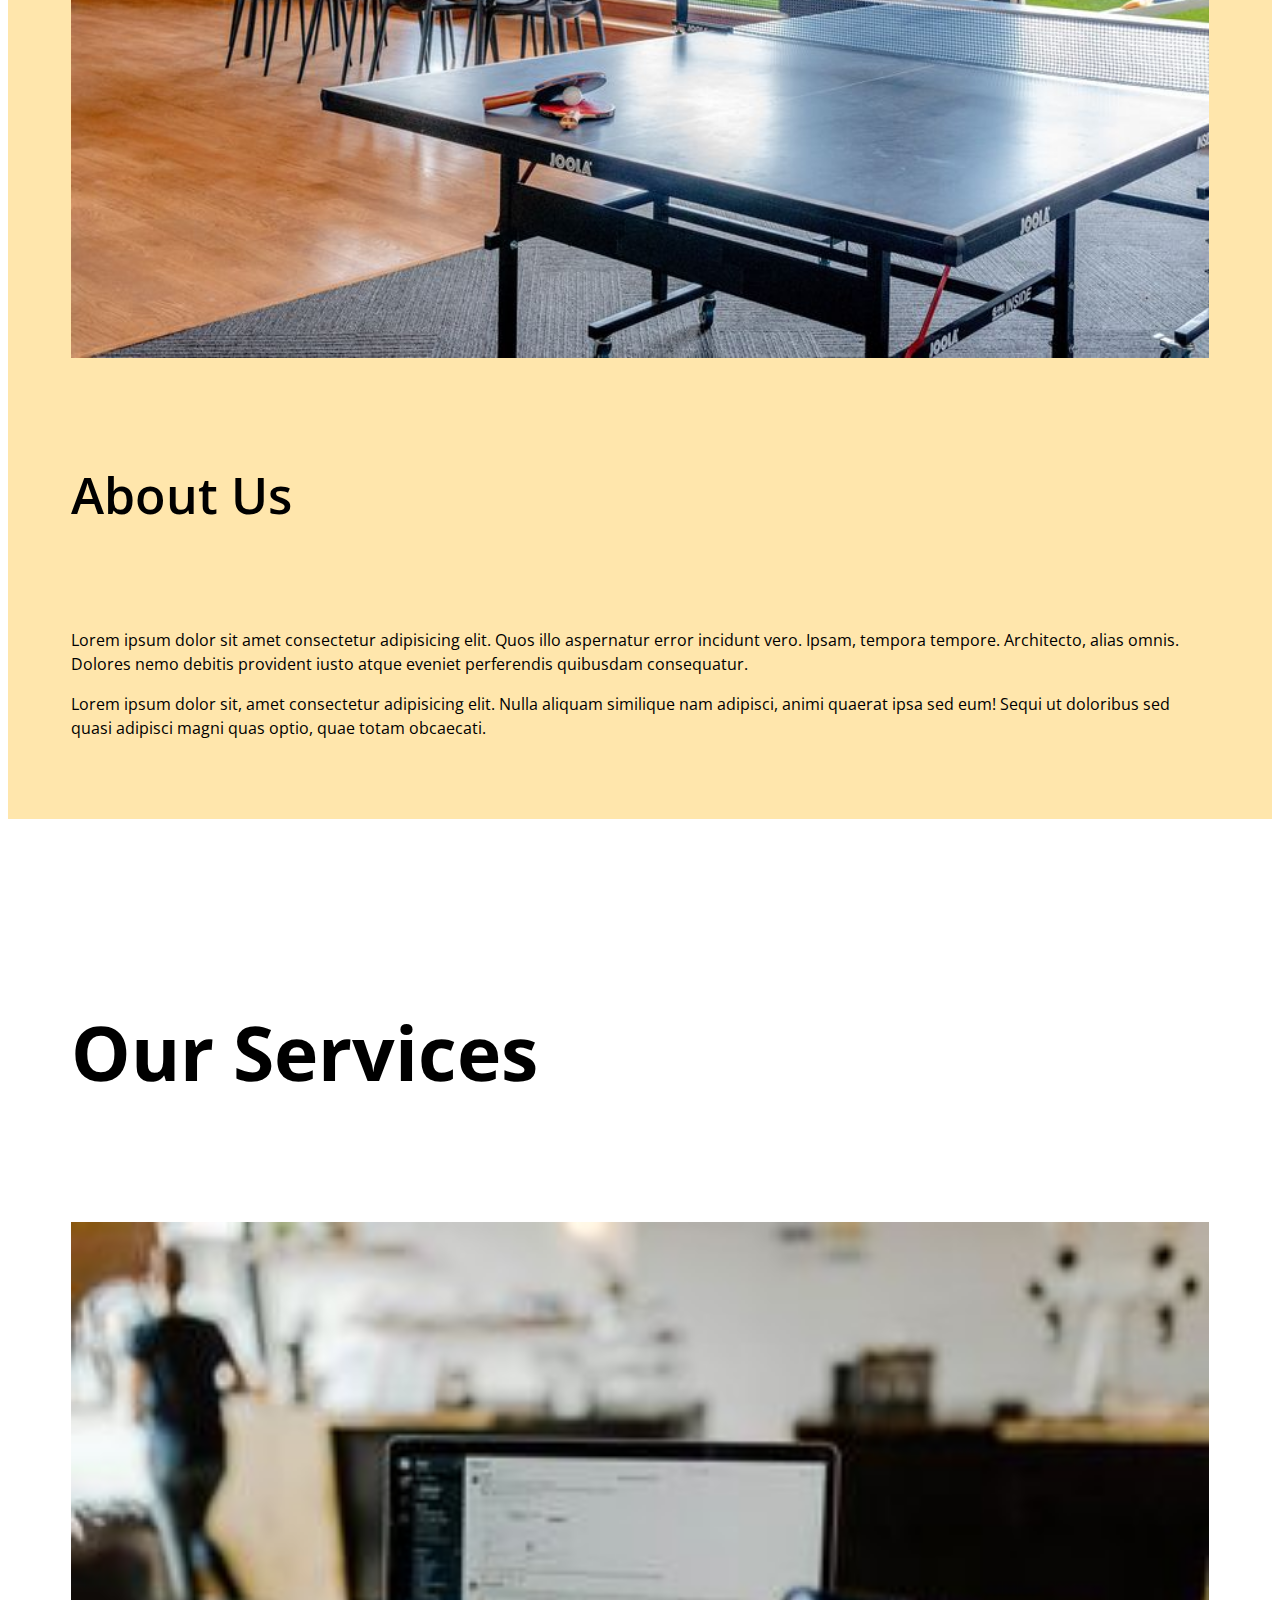
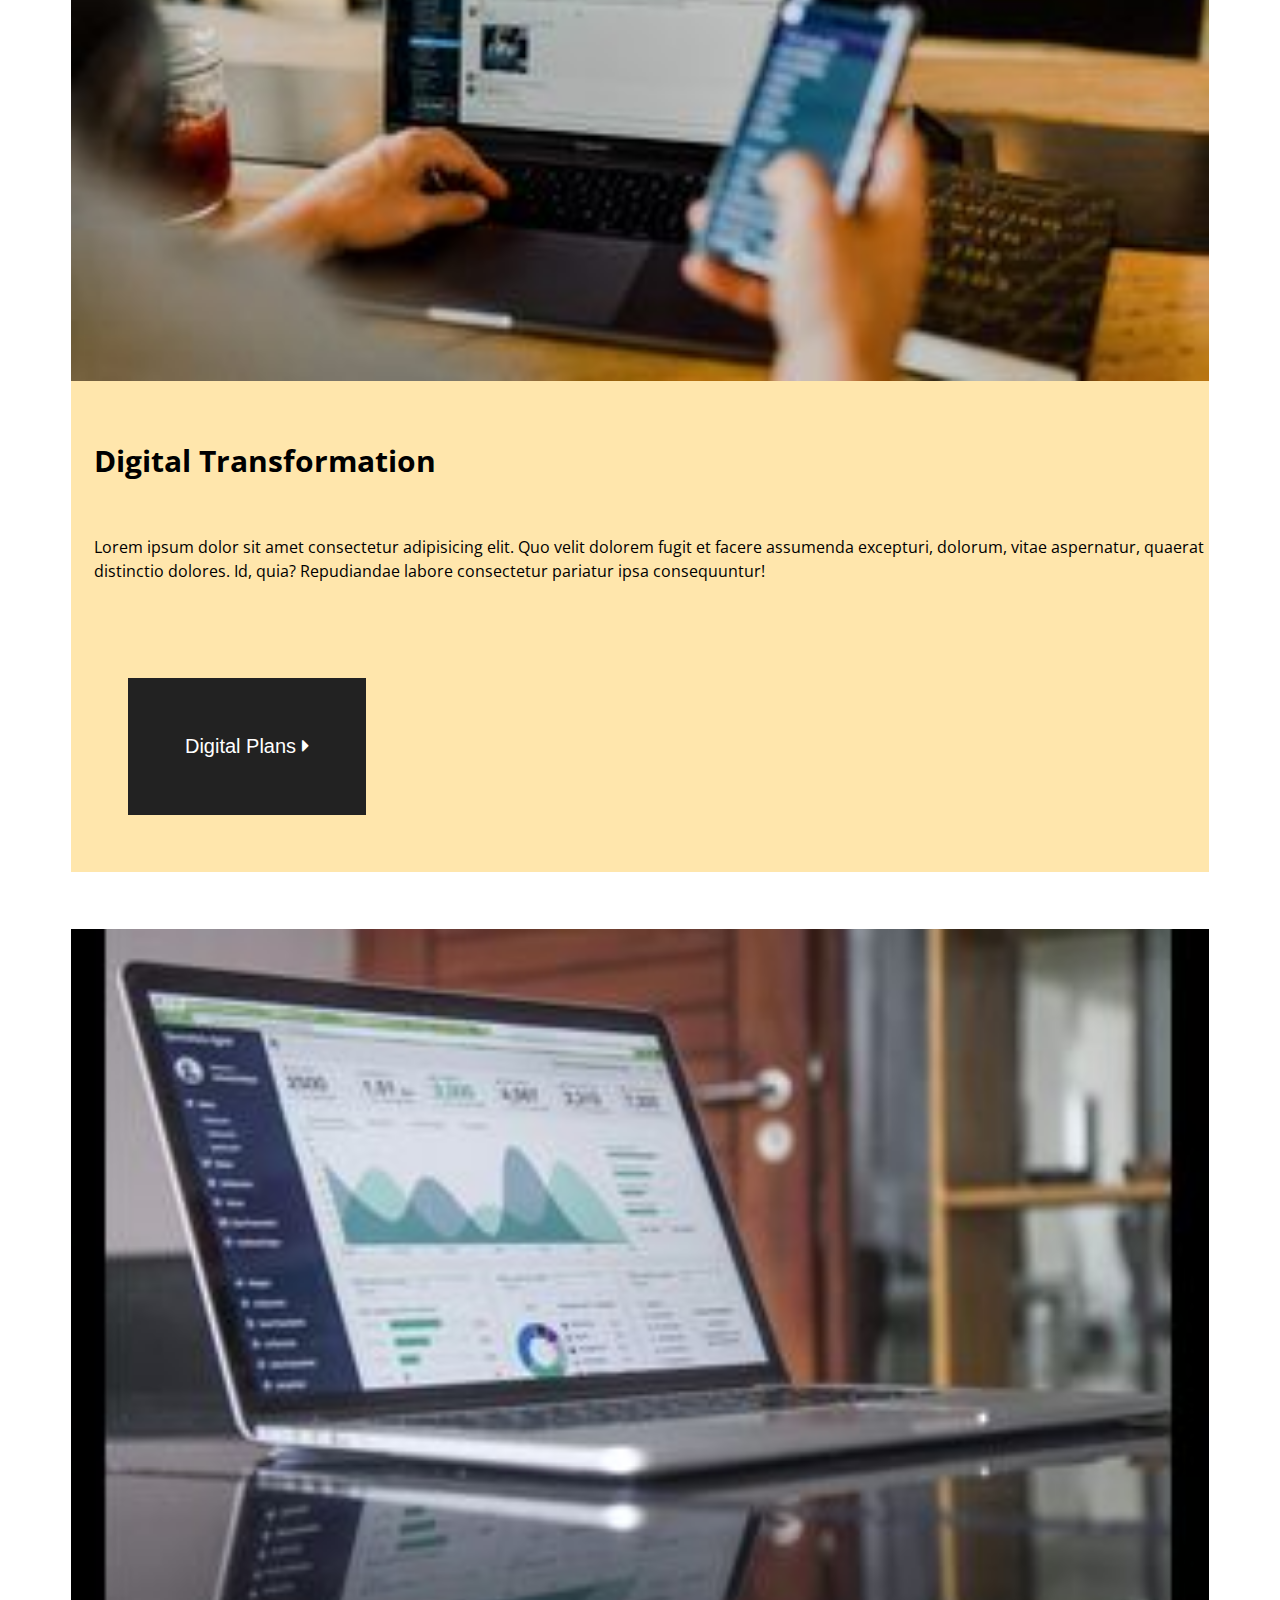
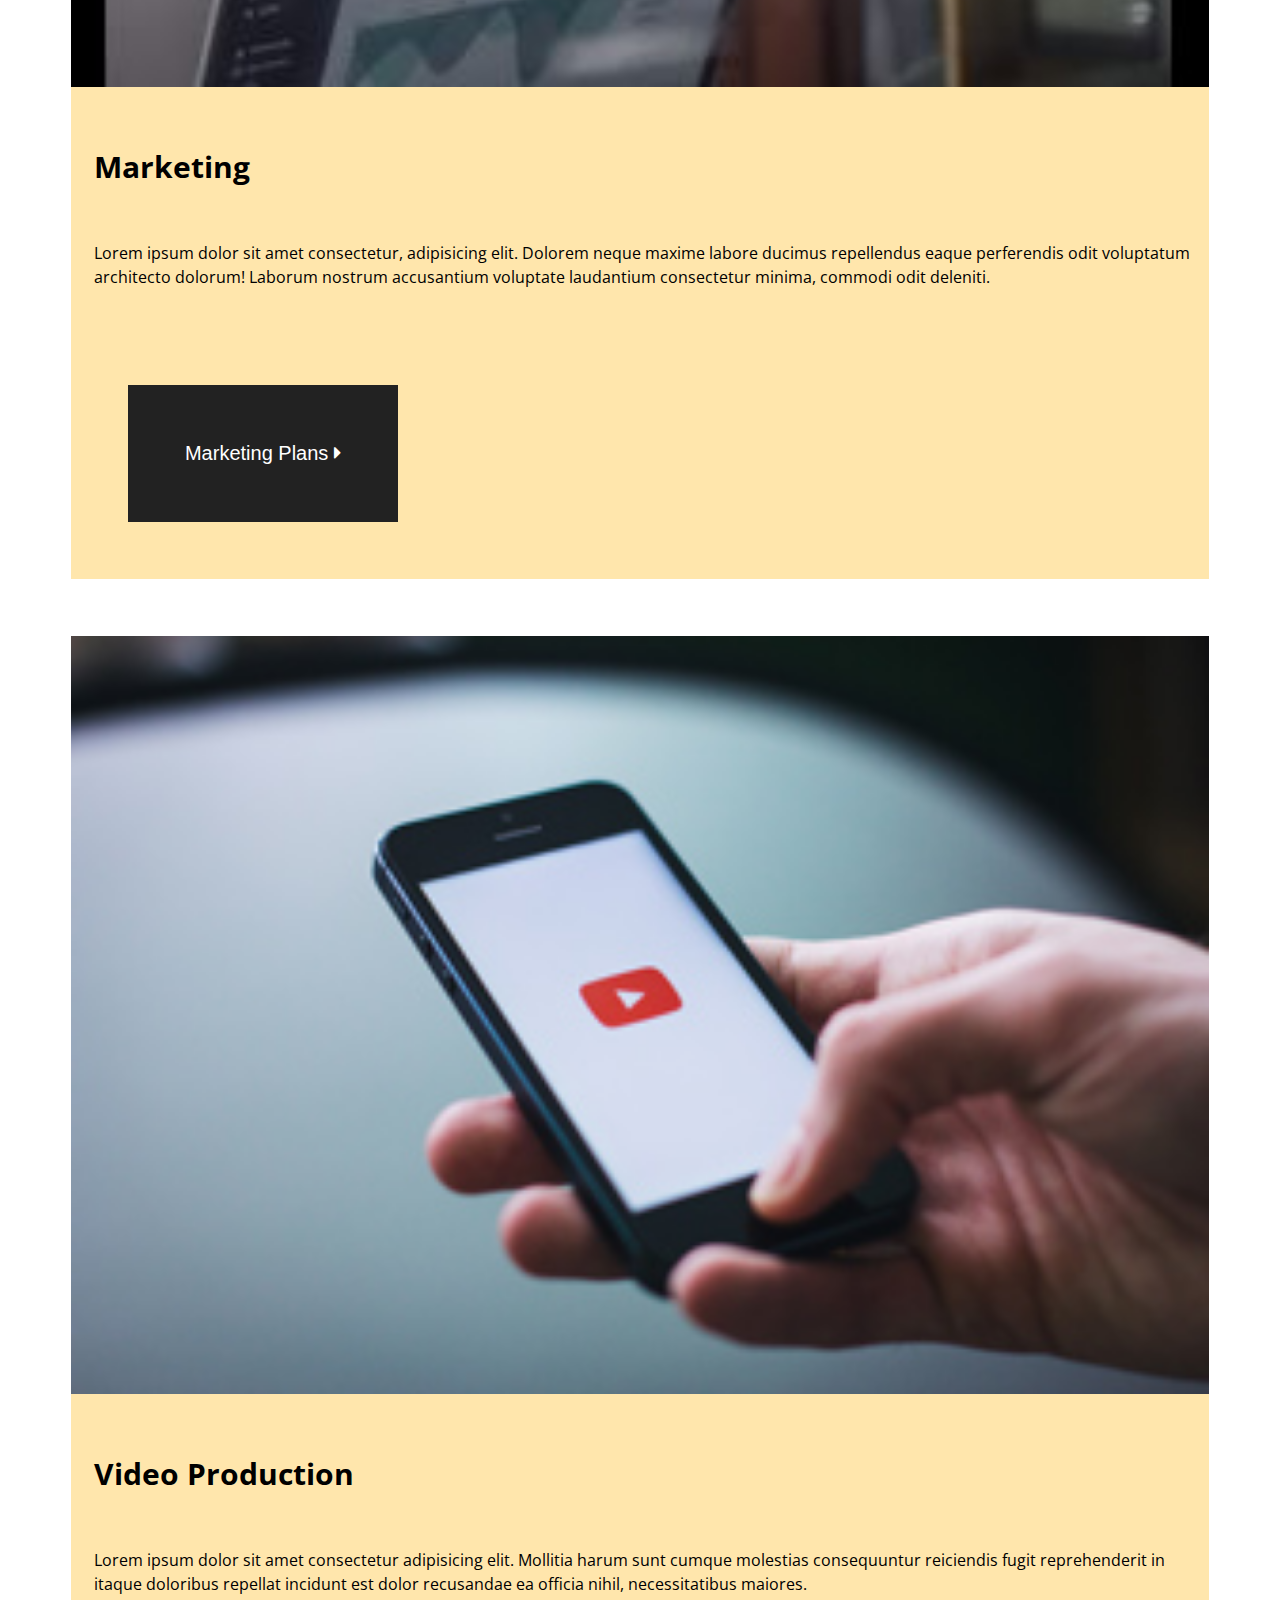
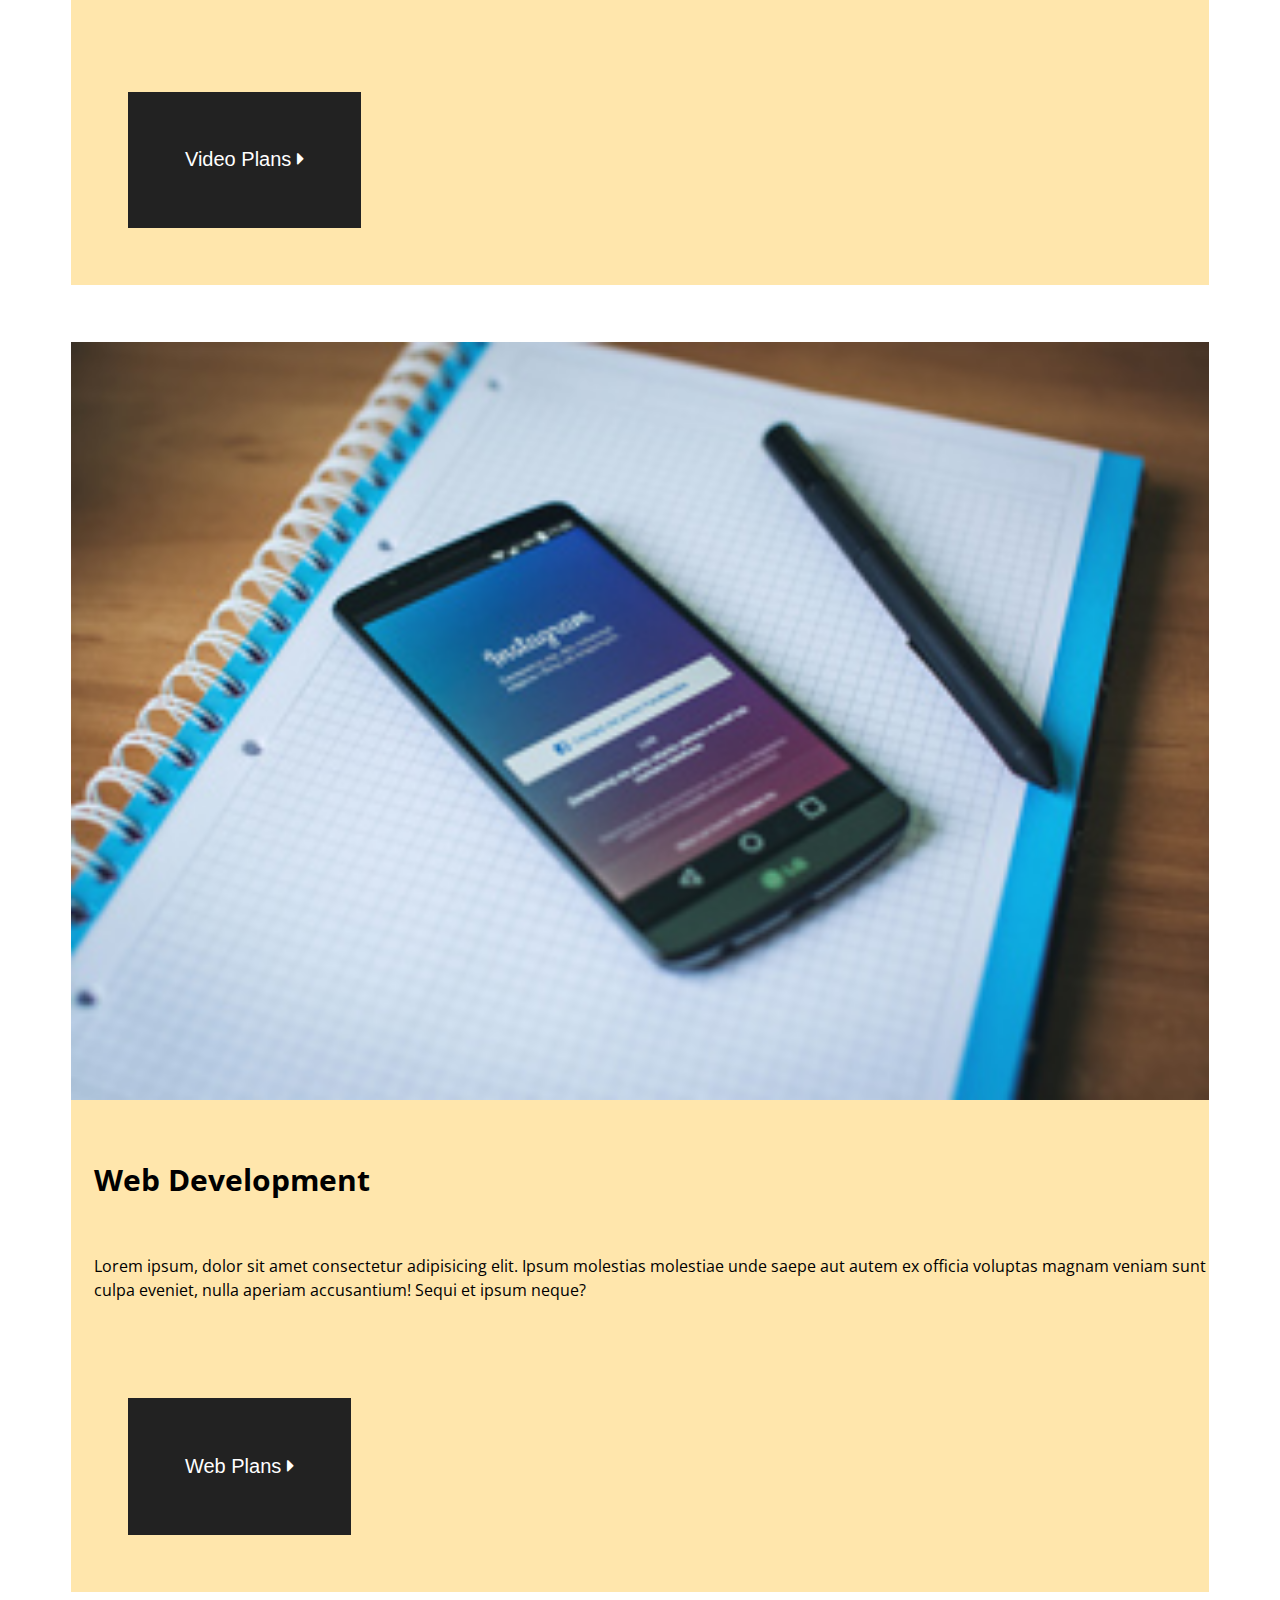
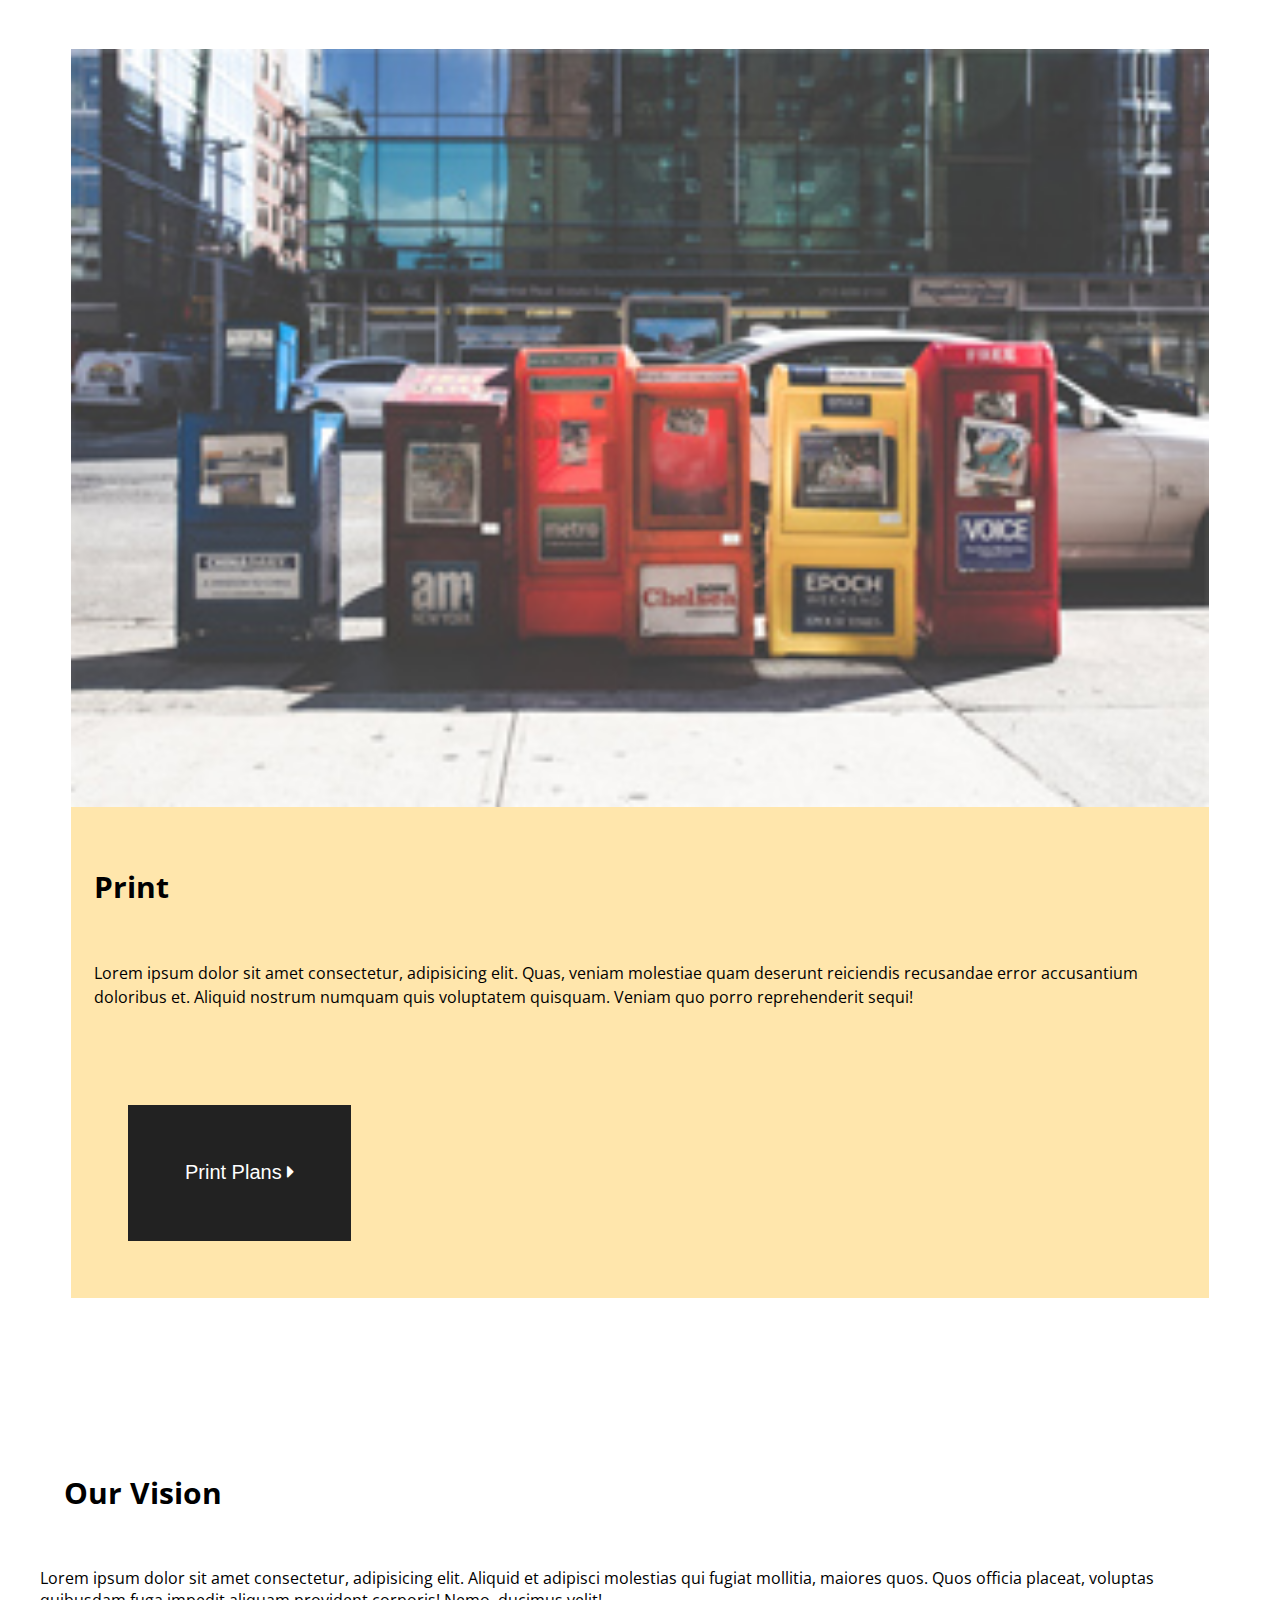
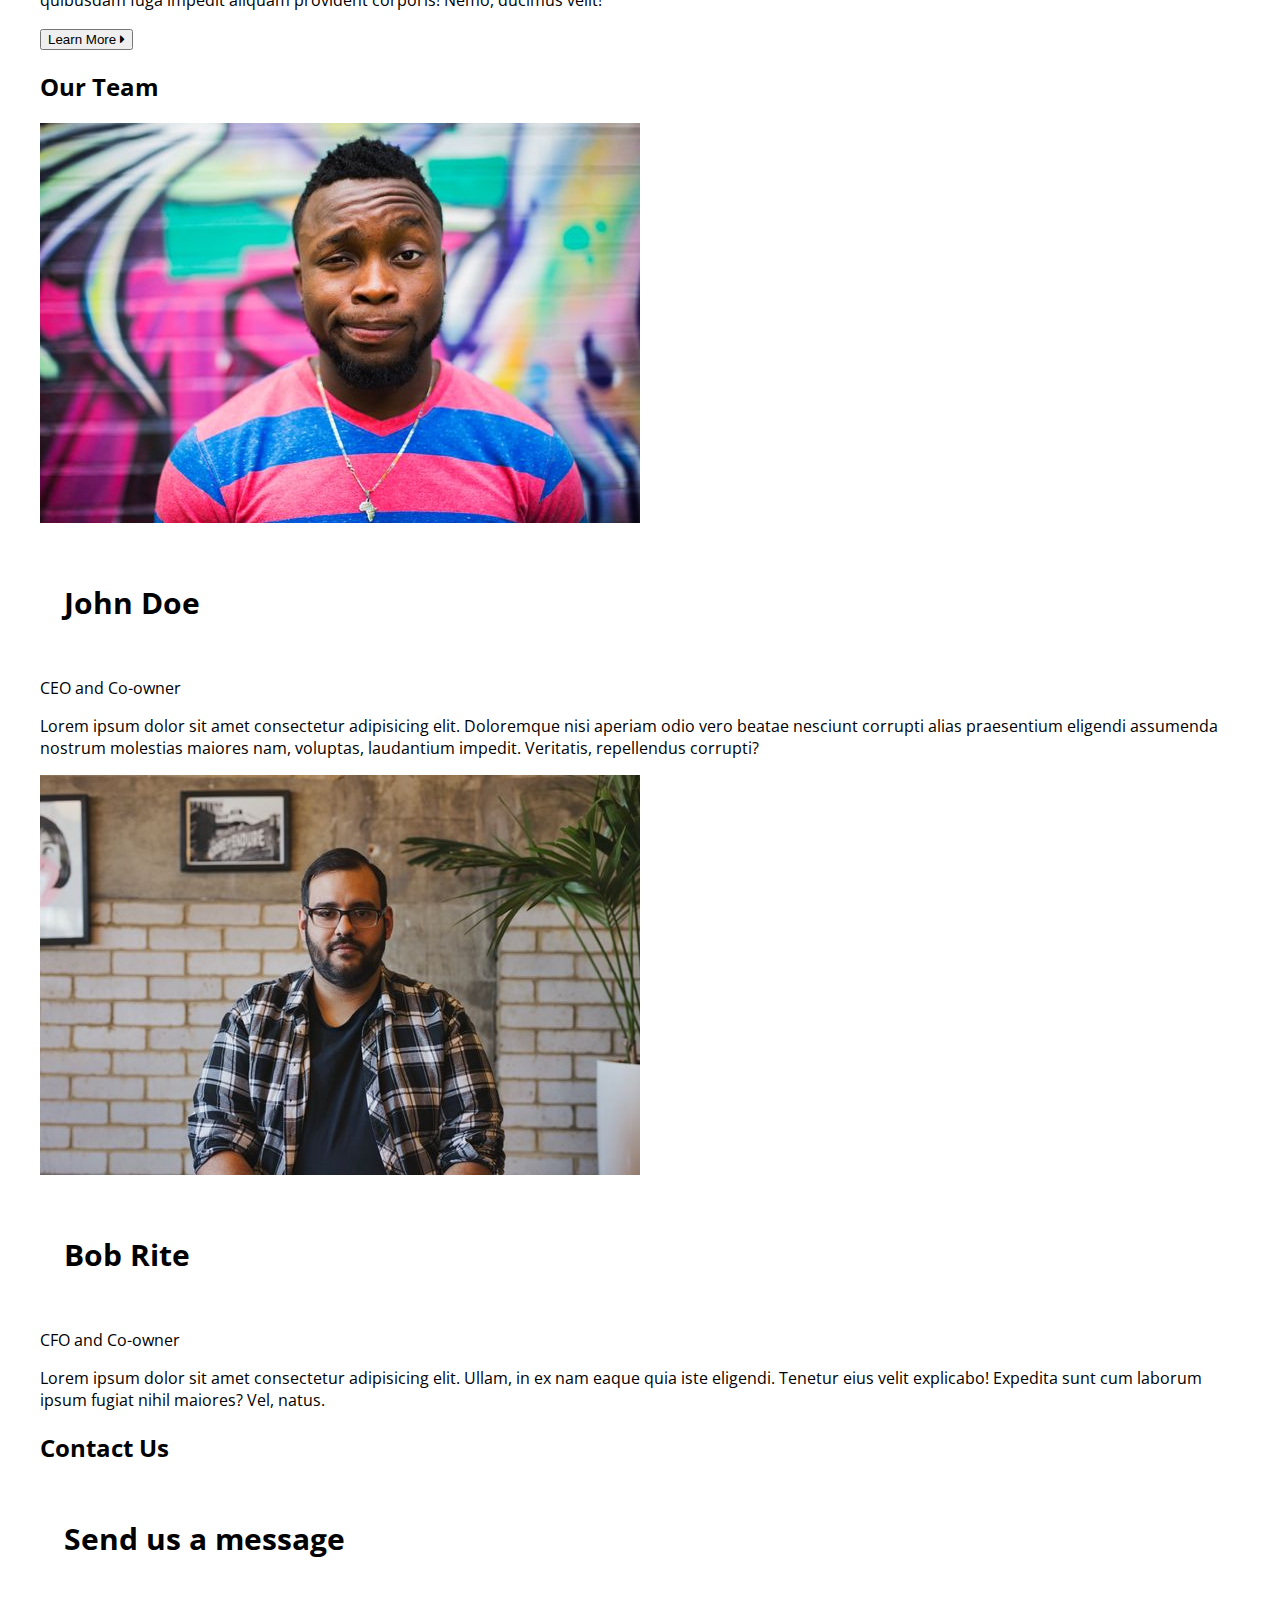
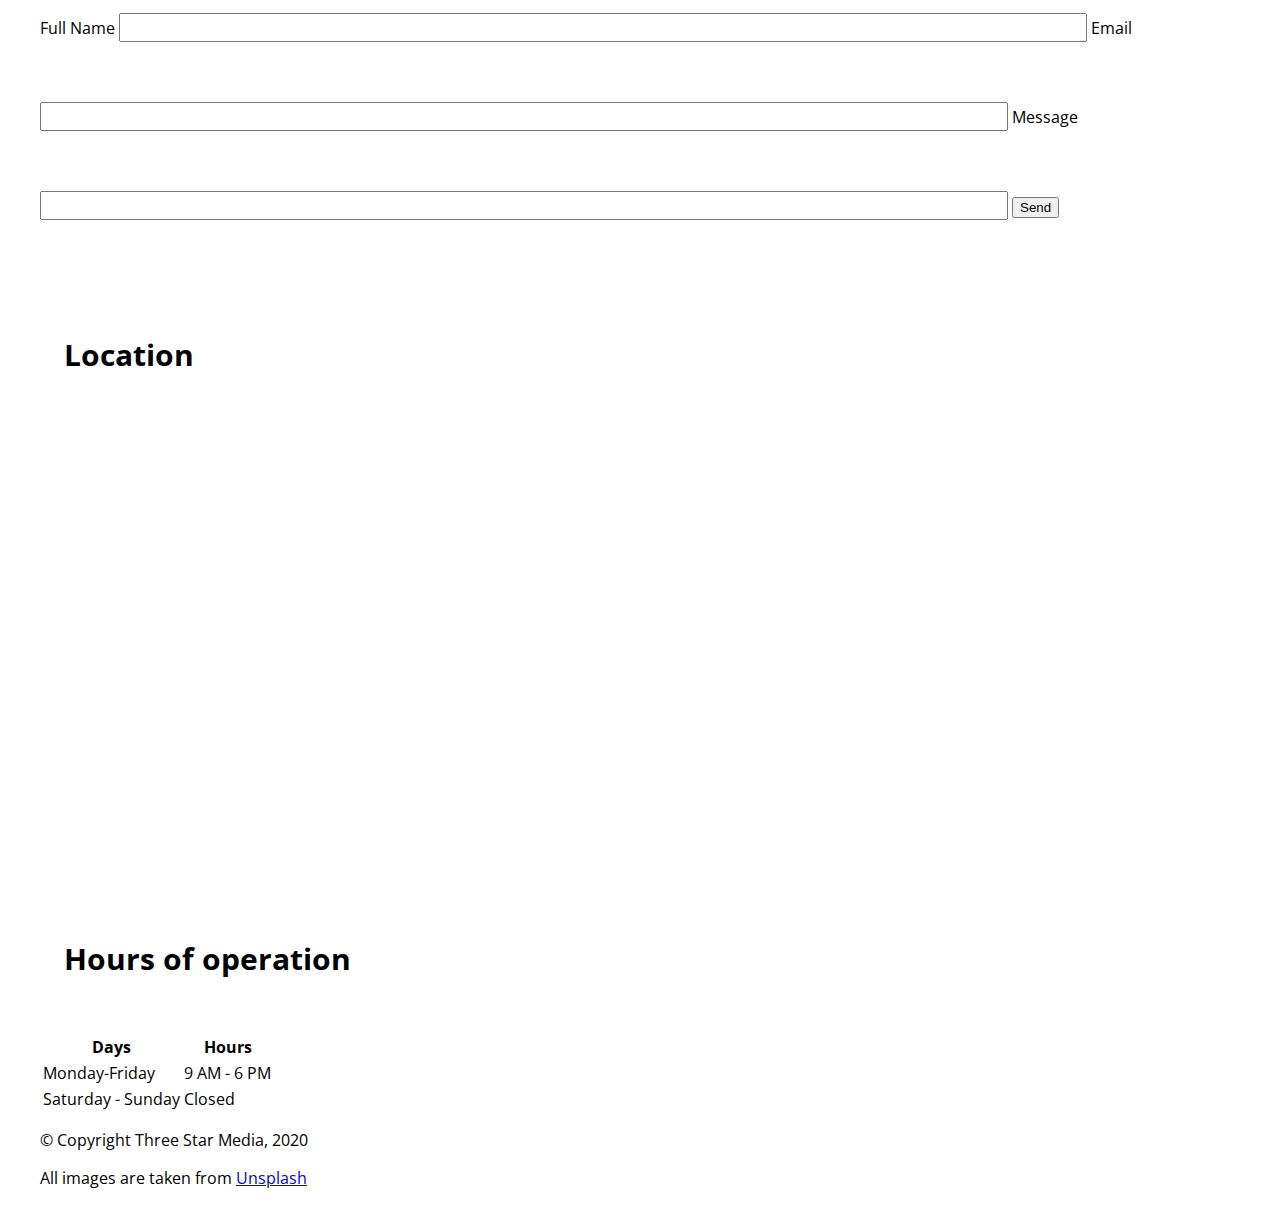
==== commit 19624741: "relinks css stylesheet again" ====
--- a/final-project/index.html
+++ b/final-project/index.html
@@ -19,7 +19,7 @@
     <link rel="stylesheet" href="https://cdnjs.cloudflare.com/ajax/libs/font-awesome/4.7.0/css/font-awesome.min.css">
 
     <!-- stylesheet -->
-    <link rel="stylesheet" href="../css/main.css">
+    <link rel="stylesheet" href="./css/main.css">
     <title>Final Project</title>
 </head>
 
--- a/final-project/css/main.css
+++ b/final-project/css/main.css
@@ -0,0 +1,171 @@
+/* font-family: 'Open Sans', sans-serif; */
+
+/* default: mobile first styling */
+
+body {
+    font-family: 'Open Sans', sans-serif;
+}
+
+.wrapper {
+    display: block;
+    max-width: 1200px;
+    margin: auto;
+}
+
+.navigation {
+    background-color: #222;
+}
+
+ul {
+    list-style-type: none;
+    text-align: center;
+    margin: 0;
+    padding: 0;
+}
+
+li a {
+    display: block;
+    padding: 20px;
+    text-decoration: none;
+    color: #c78c06;
+}
+
+li a:hover {
+    background-color: #c78c06;
+    color: #222;
+}
+
+.logo {
+    float: left;
+    margin-right: 100%;
+    margin-bottom: 10%;
+}
+
+input[type=text] {
+    width: 80%;
+    margin-bottom: 5%;
+    font-size: 20px;
+}
+
+.fa-search {
+    color: #c78c06;
+    border: 1px solid #c78c06;
+    padding: 1%;
+}
+
+.banner {
+    background-image: url(/images/main-banner.jpg);
+    background-repeat: no-repeat;
+    background-size: cover;
+    padding-top: 10%;
+    padding-bottom: 10%;
+    margin: 0;
+}
+
+.header-info {
+    background-color: rgba(2, 2, 2, 0.63);
+    padding: 20px;
+}
+
+.header-info h1 {
+    font-size: 40px;
+    font-weight: 600;
+    line-height: 3rem;
+    color: white;
+    margin-bottom: 10%;
+}
+
+.header-info p {
+    color: white;
+    font-size: 15px;
+    line-height: 1.5rem;
+}
+
+.connect-with-us-button a {
+    display: block;
+    background-color: #c78c06;
+    color: #222;
+    text-decoration: none;
+    padding: 5%;
+    margin-right: 60%;
+    margin-top: 5%;
+}
+
+.connect-with-us-button a:hover {
+    background-color: #222;
+    color: #c78c06;
+}
+
+.about-us {
+    background-color: #ffe6ac;
+    padding: 5%;
+}
+
+.about-us-image {
+    margin: 0;
+    
+}
+
+.about-us-text h2 {
+    font-size: 50px;
+    font-weight: 600;
+    padding-top: 5%;
+    padding-bottom: 5%;
+}
+
+.about-us p {
+    line-height: 1.5rem;
+}
+
+.about-us img {
+    width: 100%;
+}
+
+.our-services {
+    padding: 5%;
+}
+
+.our-services-heading {
+    font-size: 50px;
+    font-weight: 600;
+    padding-top: 5%;
+    padding-bottom: 5%;
+}
+
+.card {
+    background-color: #ffe6ac;
+    margin-bottom: 5%;
+}
+
+h3 {
+    font-size: 30px;
+    font-weight: 700;
+    padding-top: 1.5rem;
+    padding-bottom: 1.5rem;
+    padding-left: 2%;
+}
+
+.card p {
+    padding-left: 2%;
+    padding-bottom: 2%;
+    line-height: 1.5rem;
+}
+
+.card img {
+    width: 100%;
+}
+
+.card button {
+    background-color: #222;
+    color: white;
+    border: none;
+    font-size: 20px;
+    text-decoration: none;
+    padding: 5%;
+    margin: 5%;
+}
+
+.wrapper .vision {
+    background-image: url(/images/vision.jpg);
+    background-repeat: no-repeat;
+}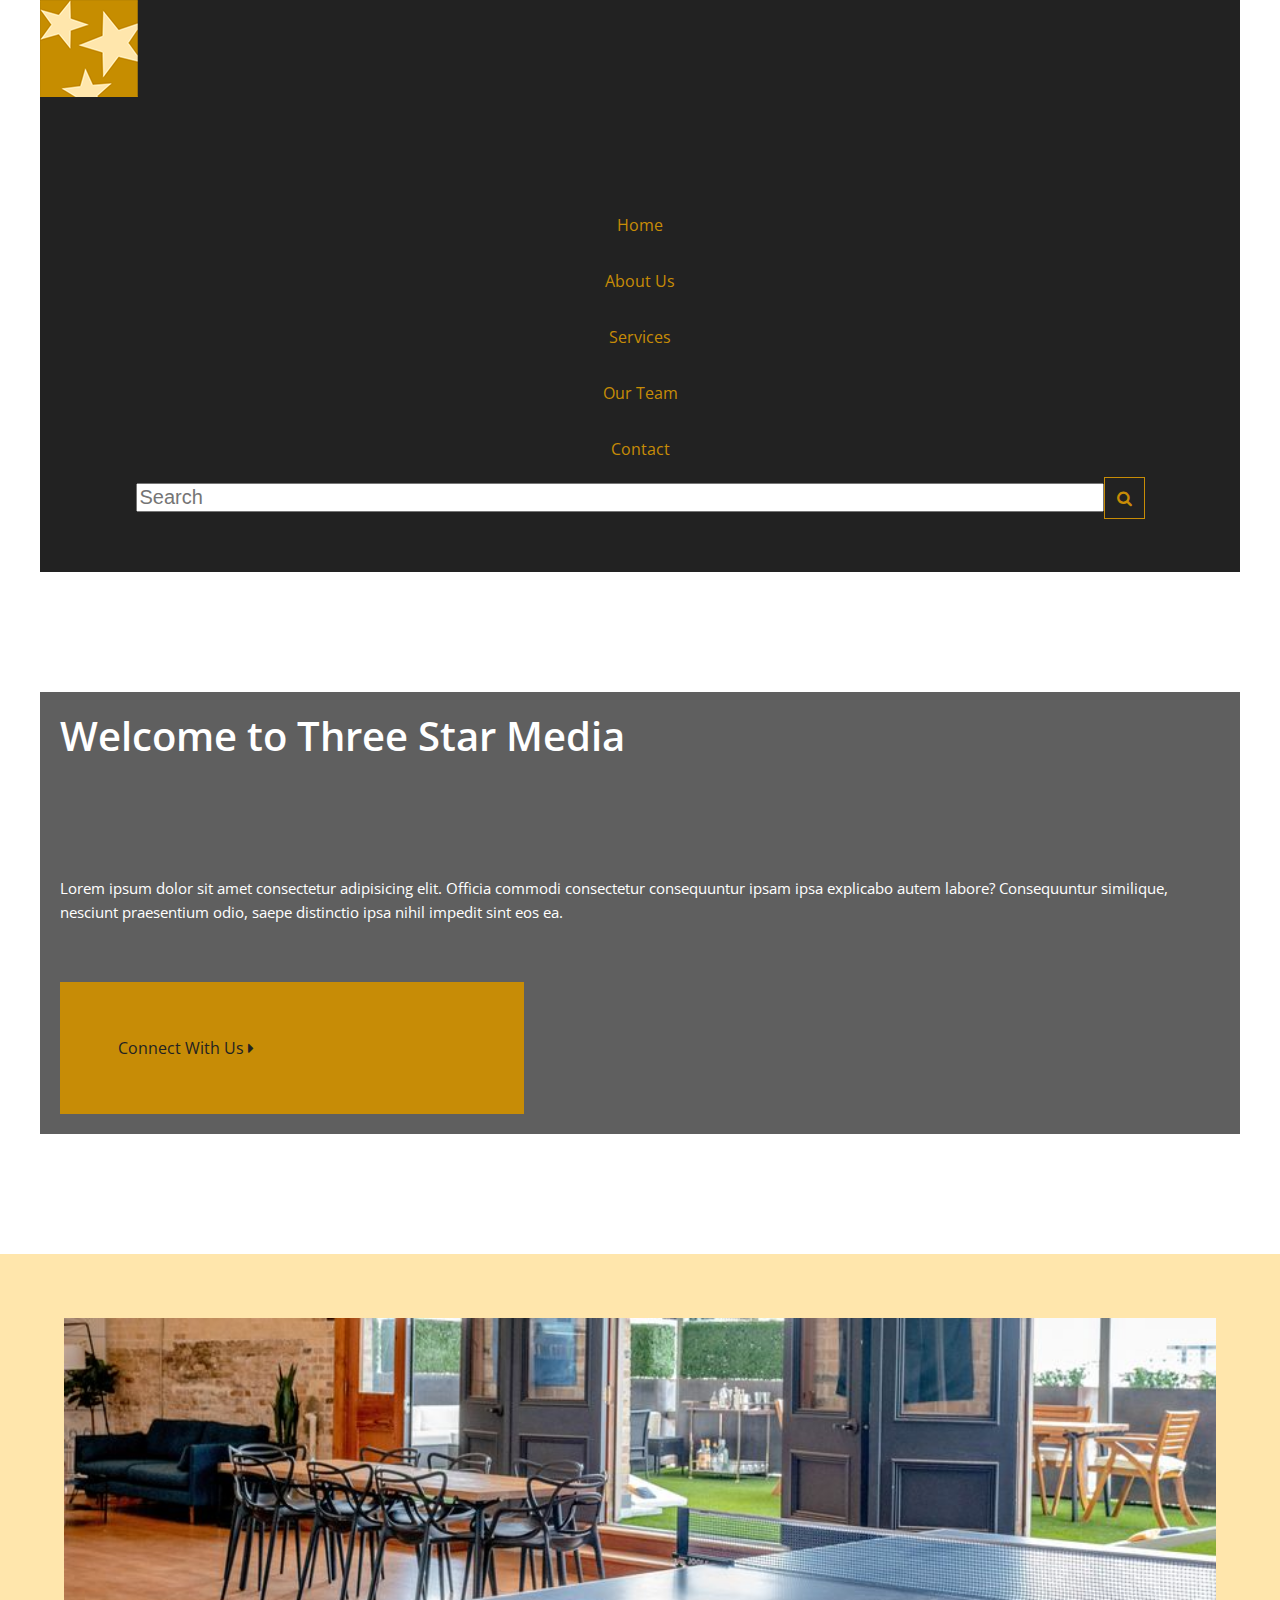
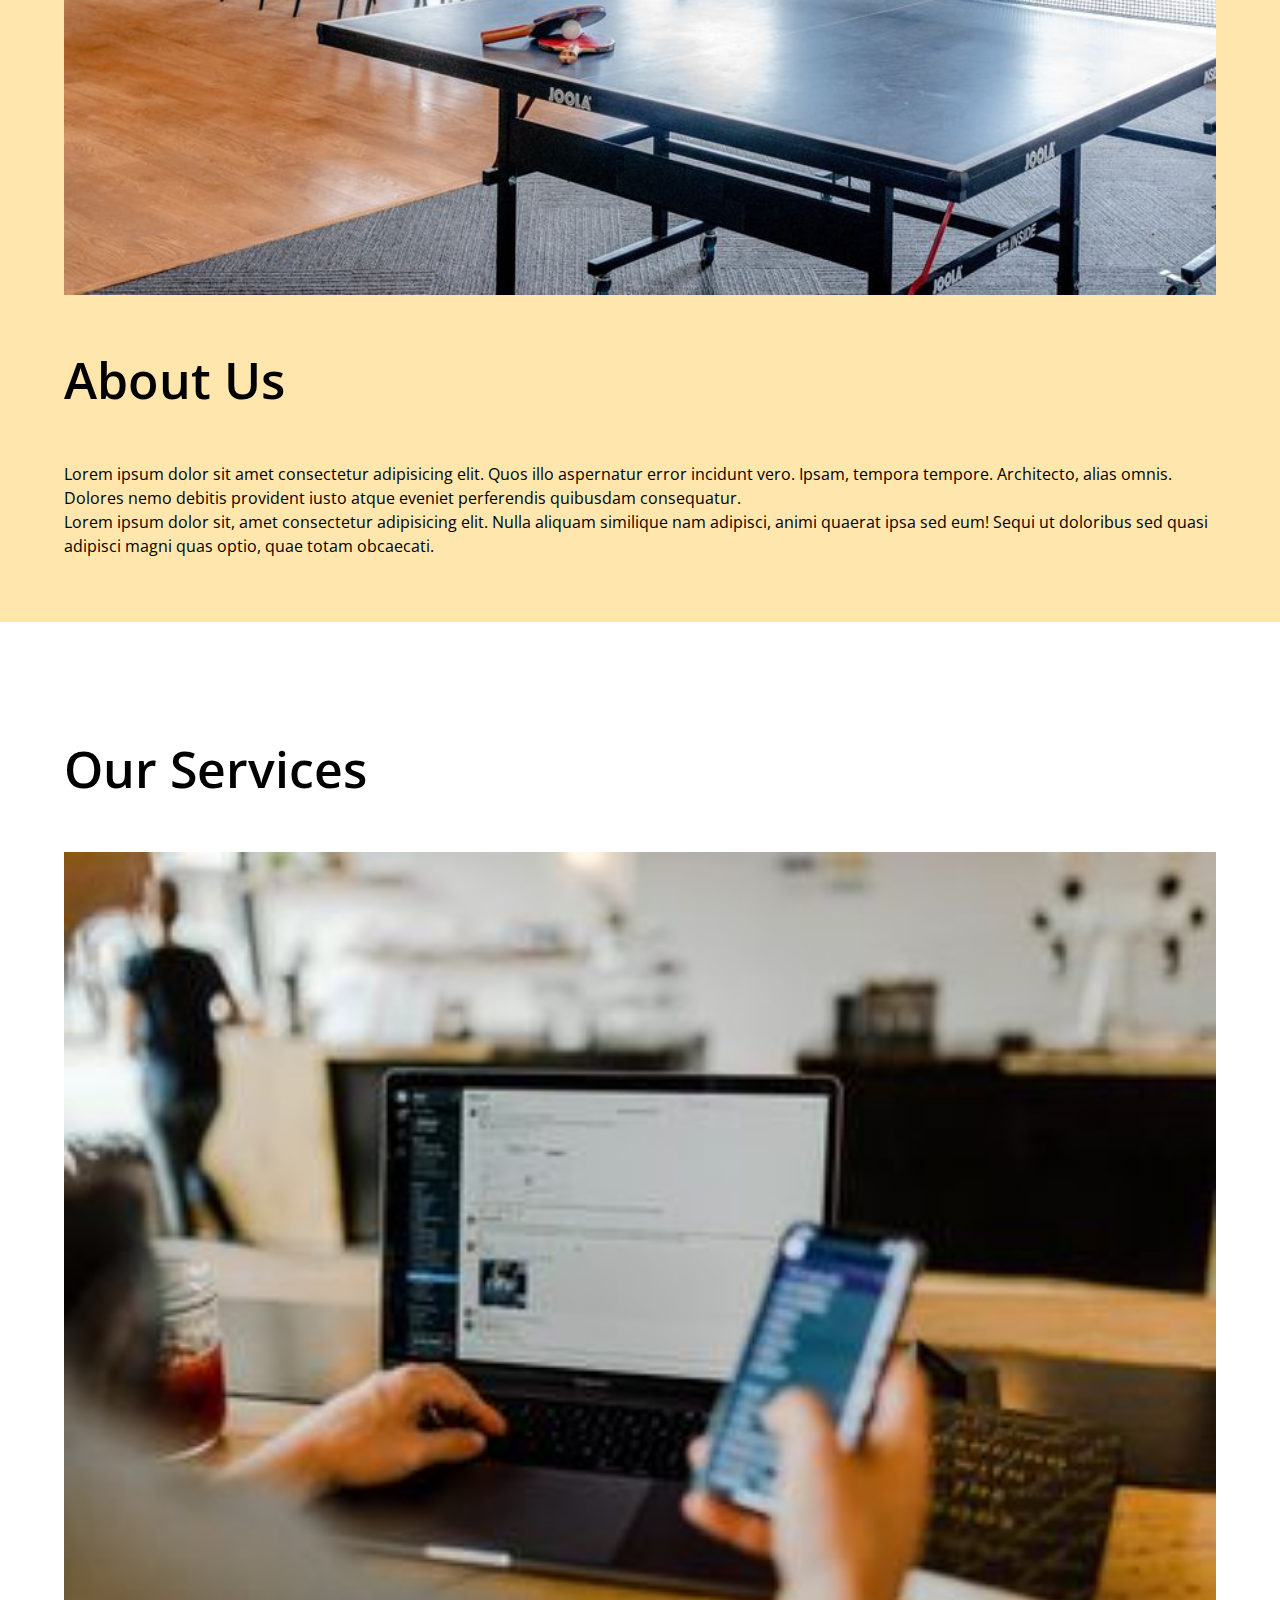
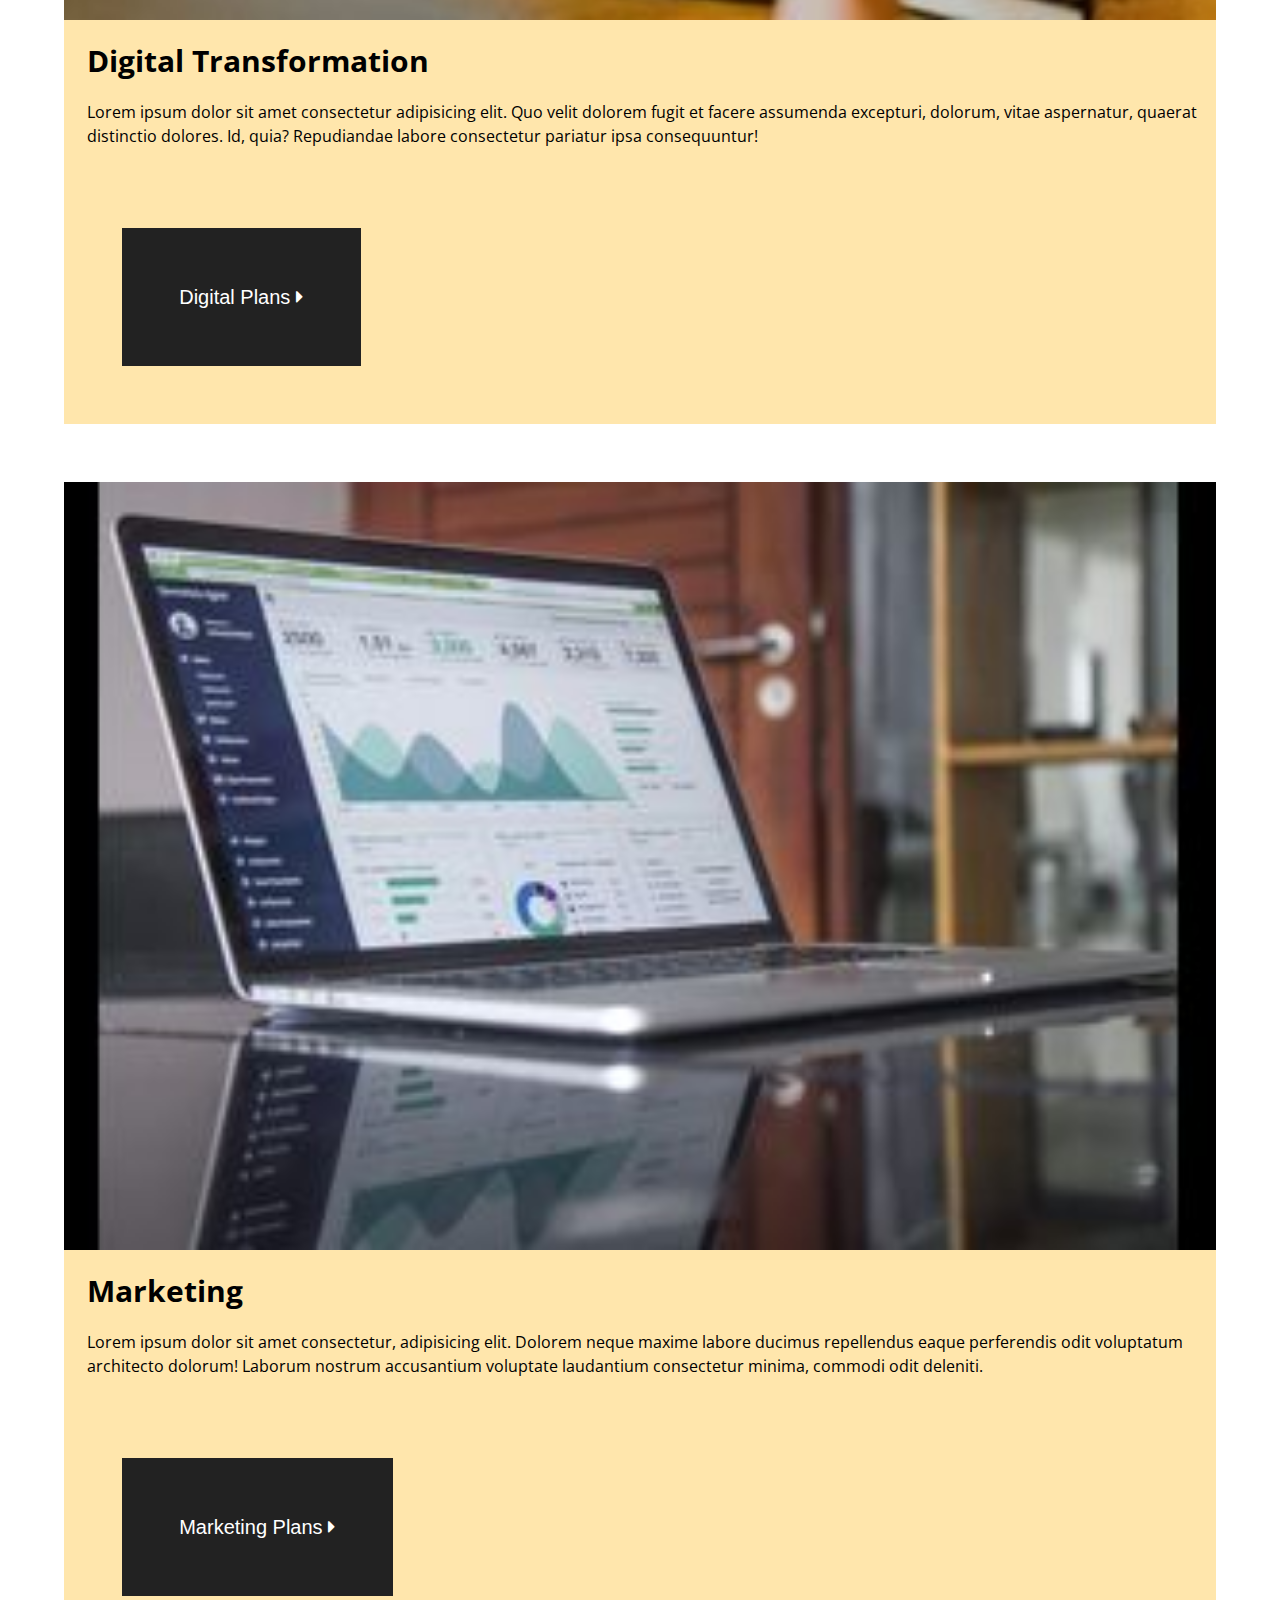
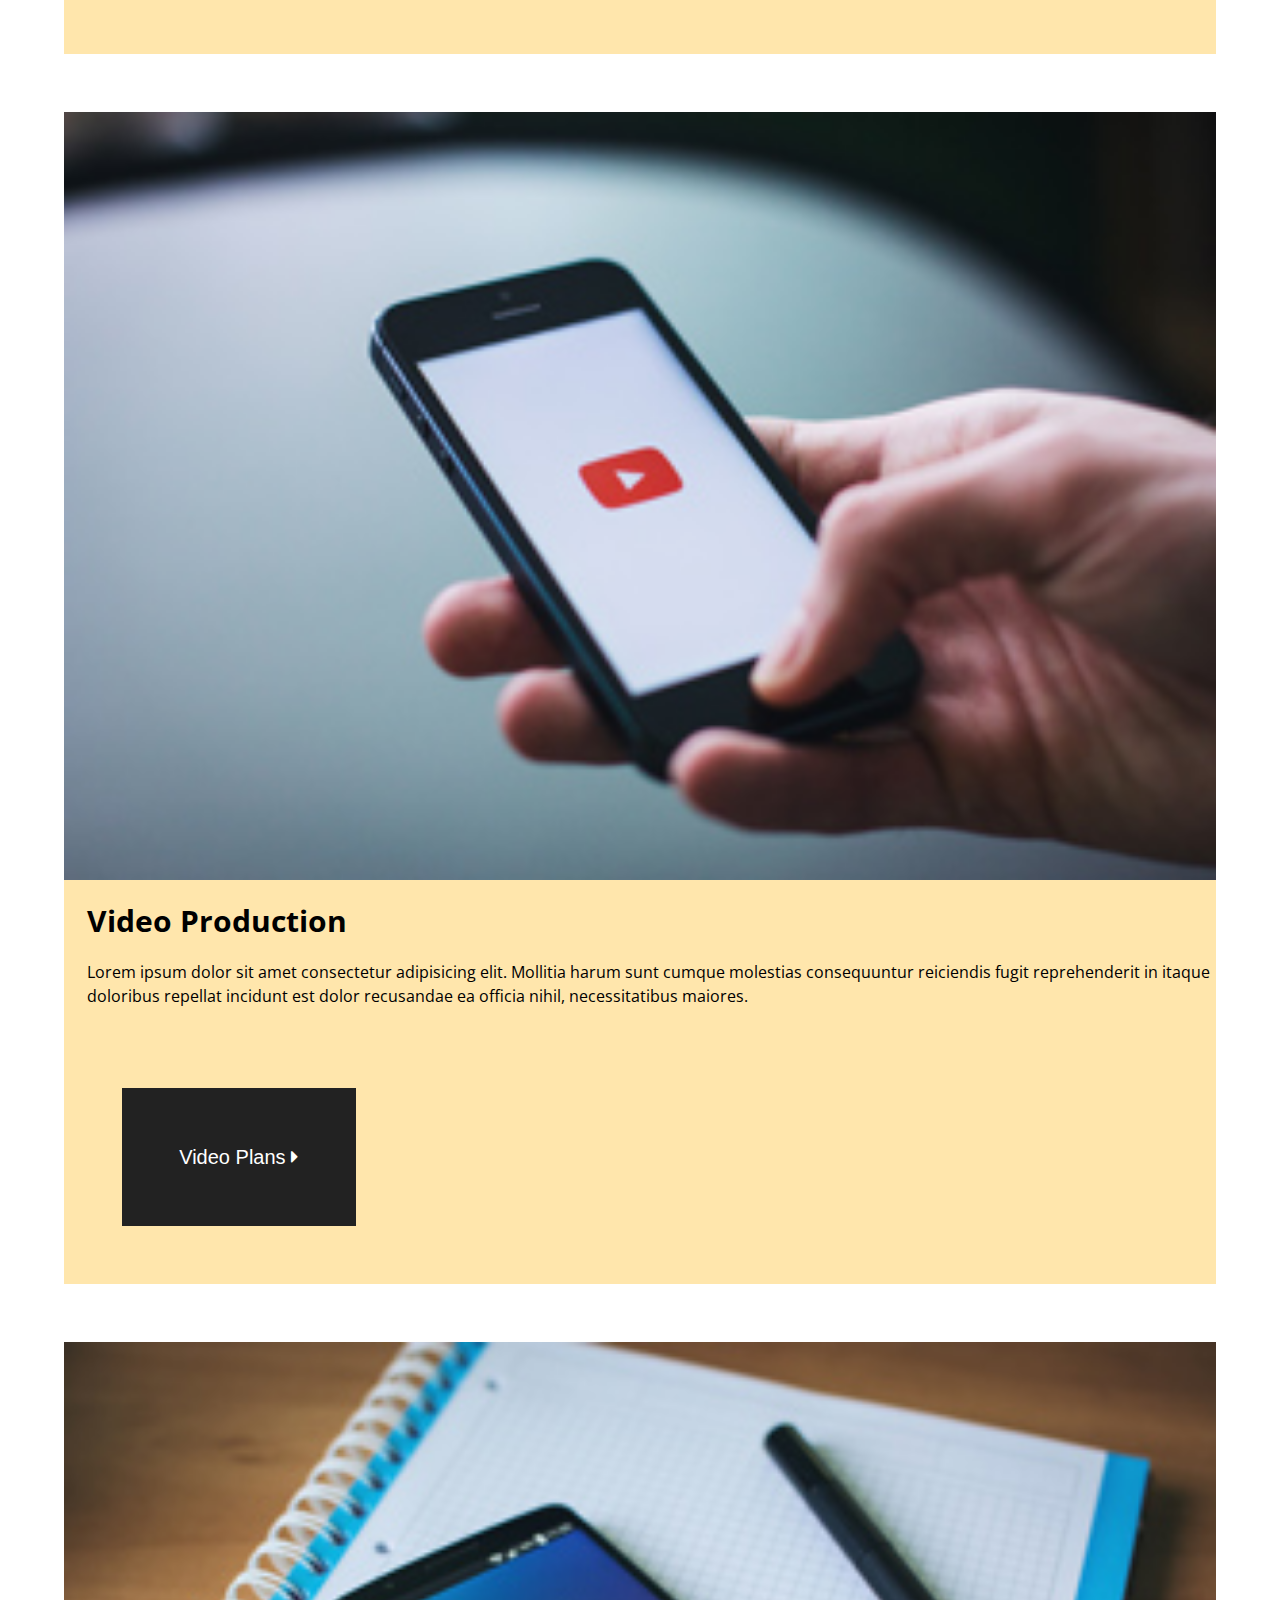
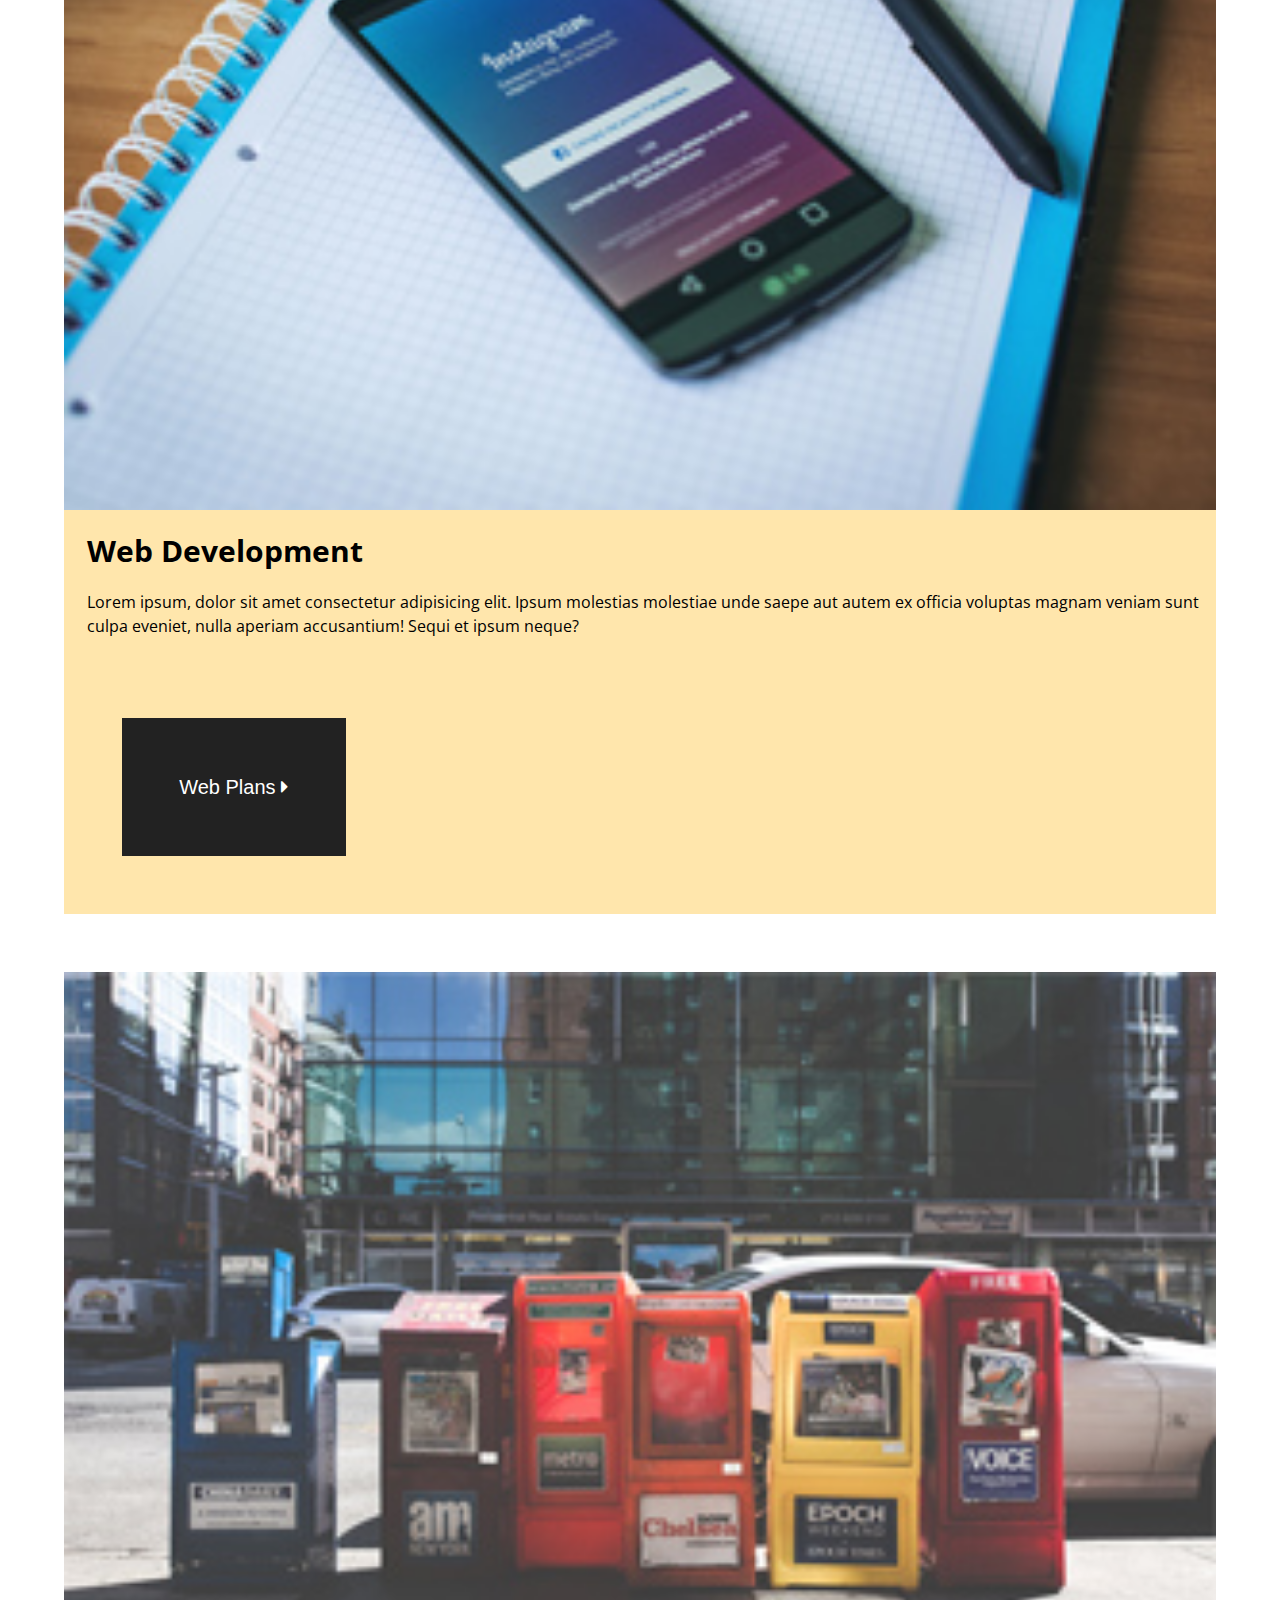
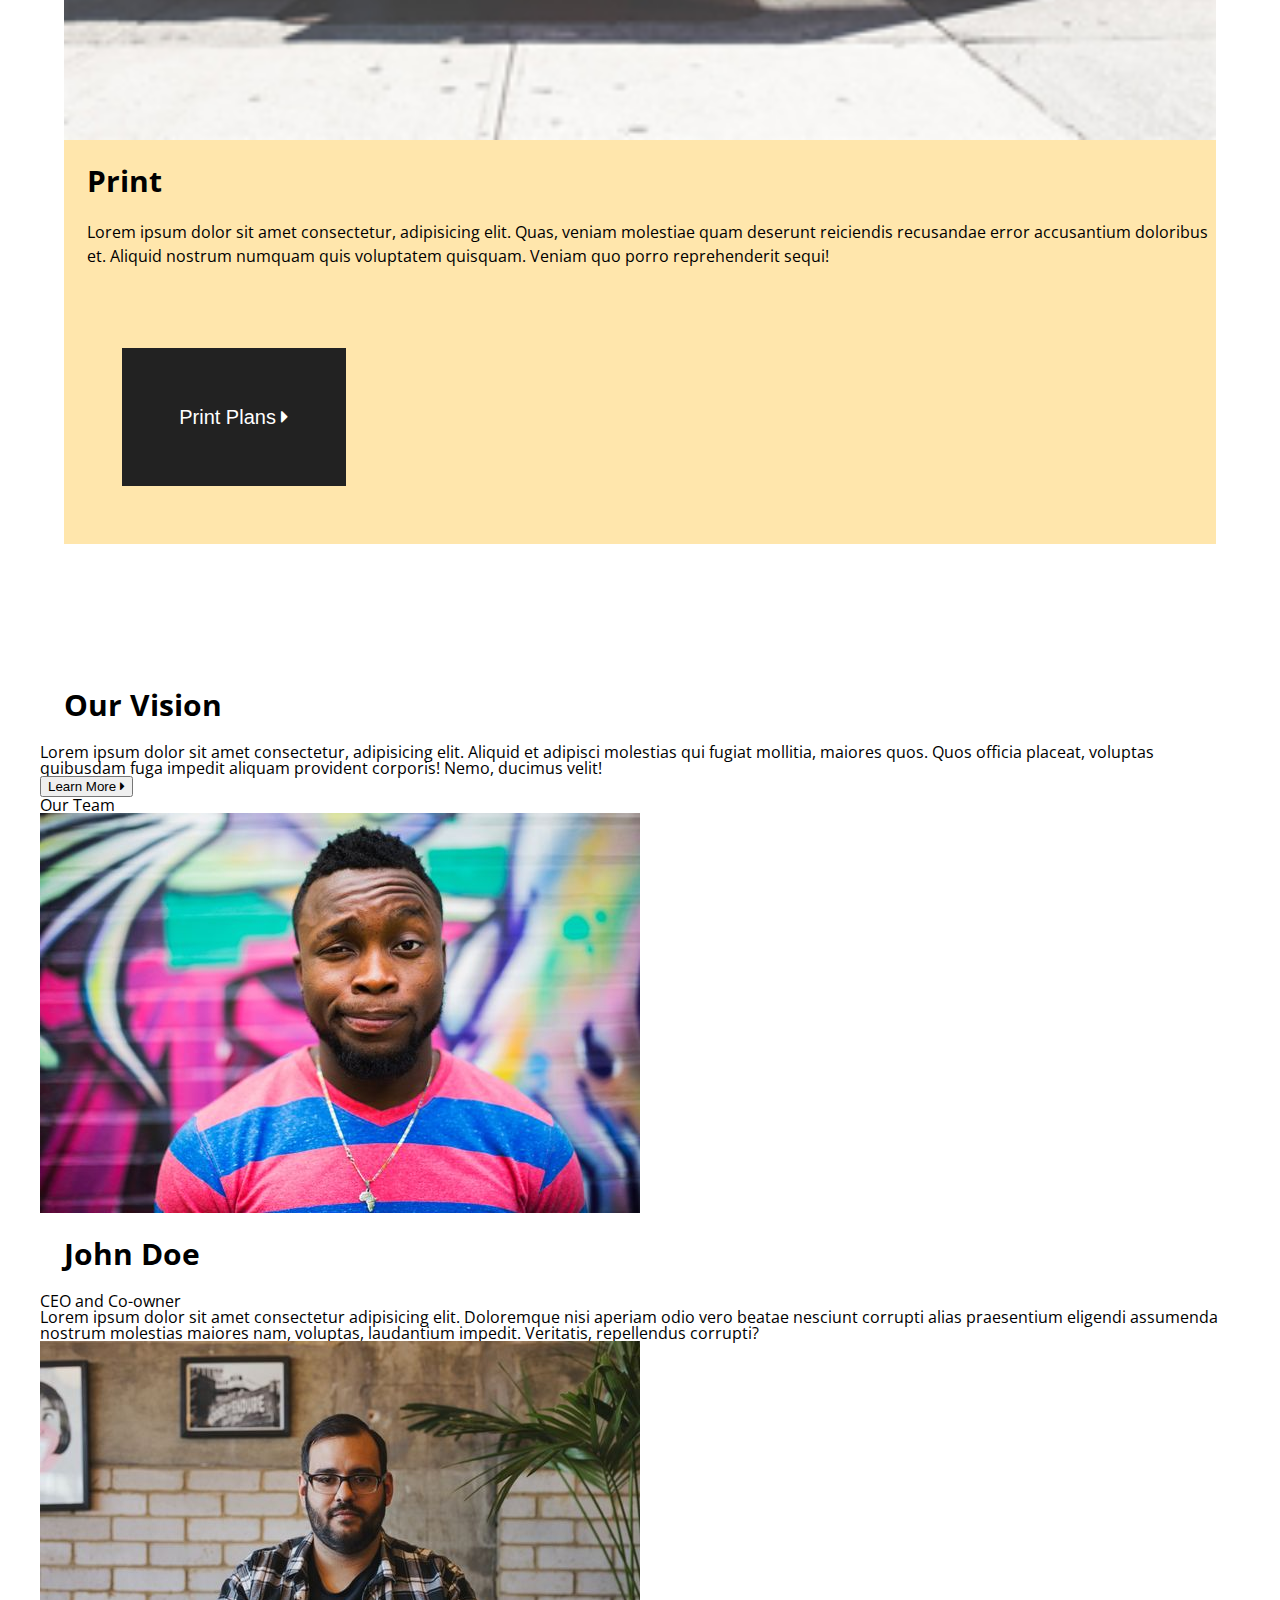
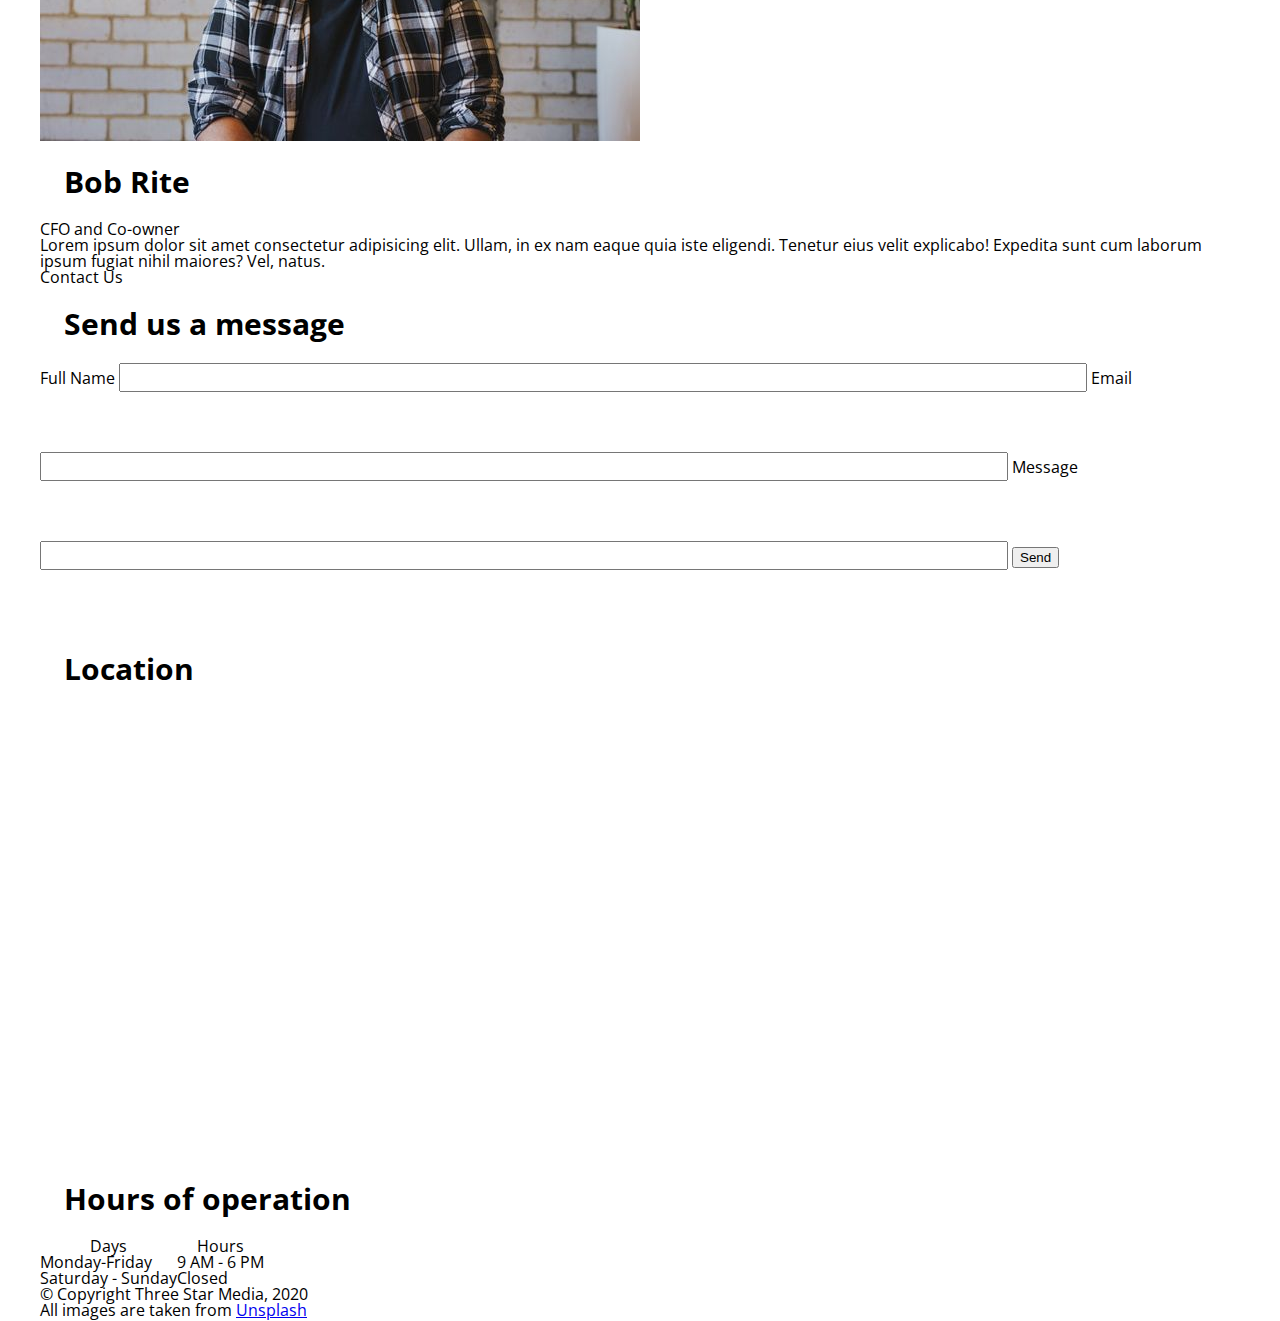
==== commit 8ff23ff7: "relinks reset.css" ====
--- a/final-project/index.html
+++ b/final-project/index.html
@@ -7,7 +7,7 @@
     <meta name="viewport" content="width=device-width, initial-scale=1.0">
 
     <!-- css reset -->
-    <link rel="stylesheet" href="/css/reset.css">
+    <link rel="stylesheet" href="./css/reset.css">
 
     <!-- google fonts -->
     <link rel="preconnect" href="https://fonts.googleapis.com">
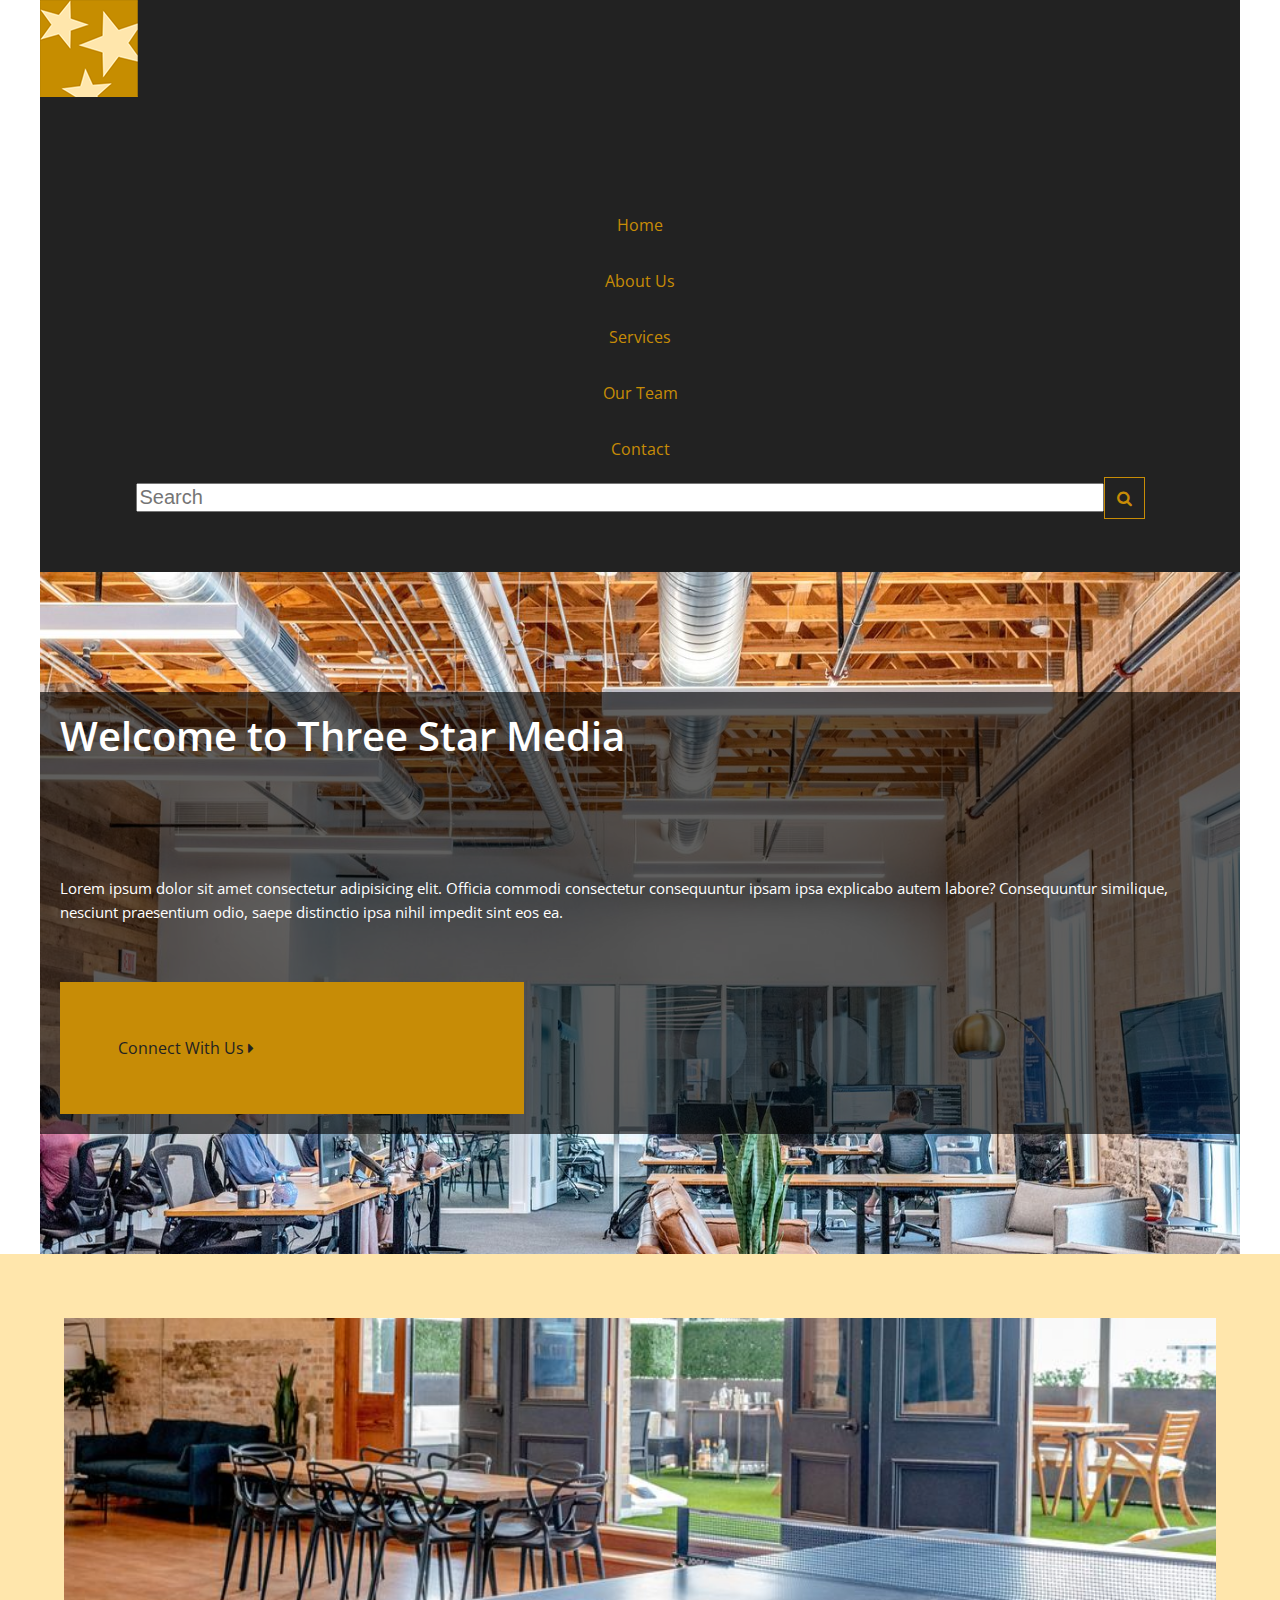
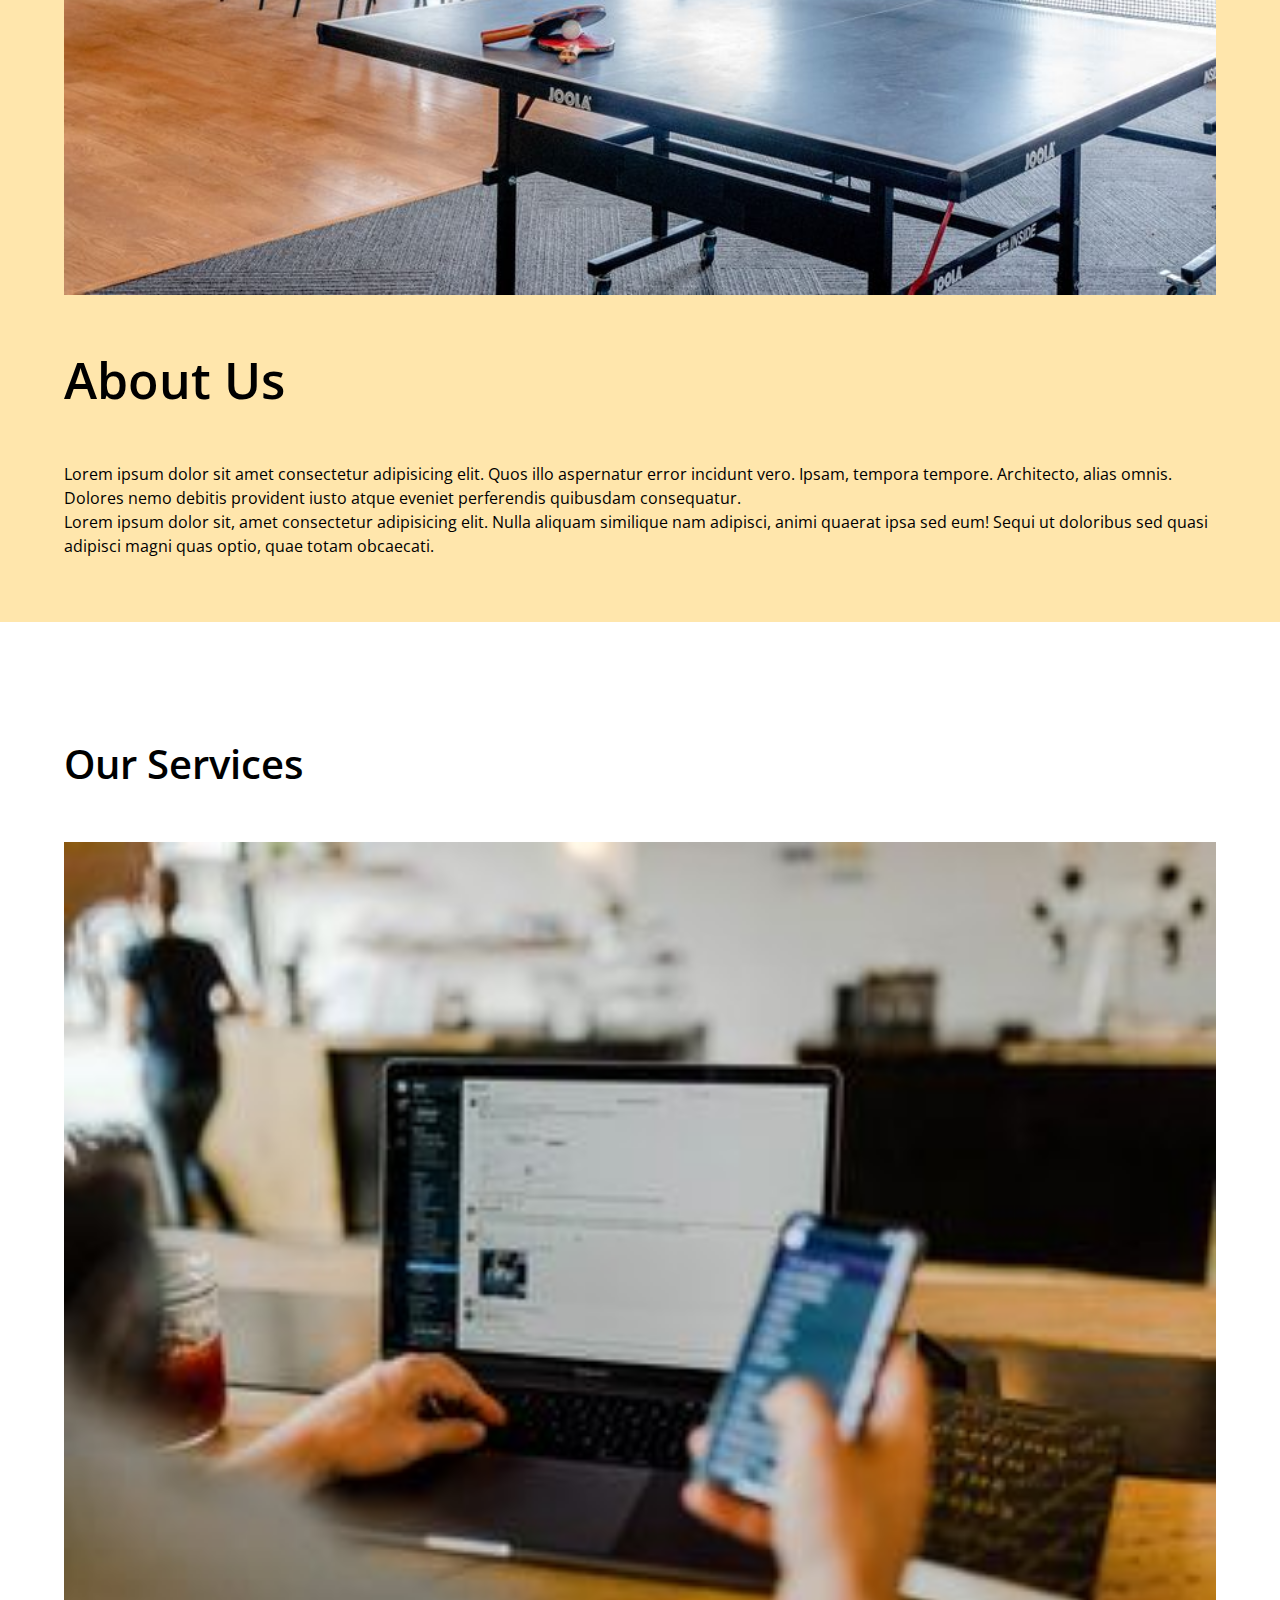
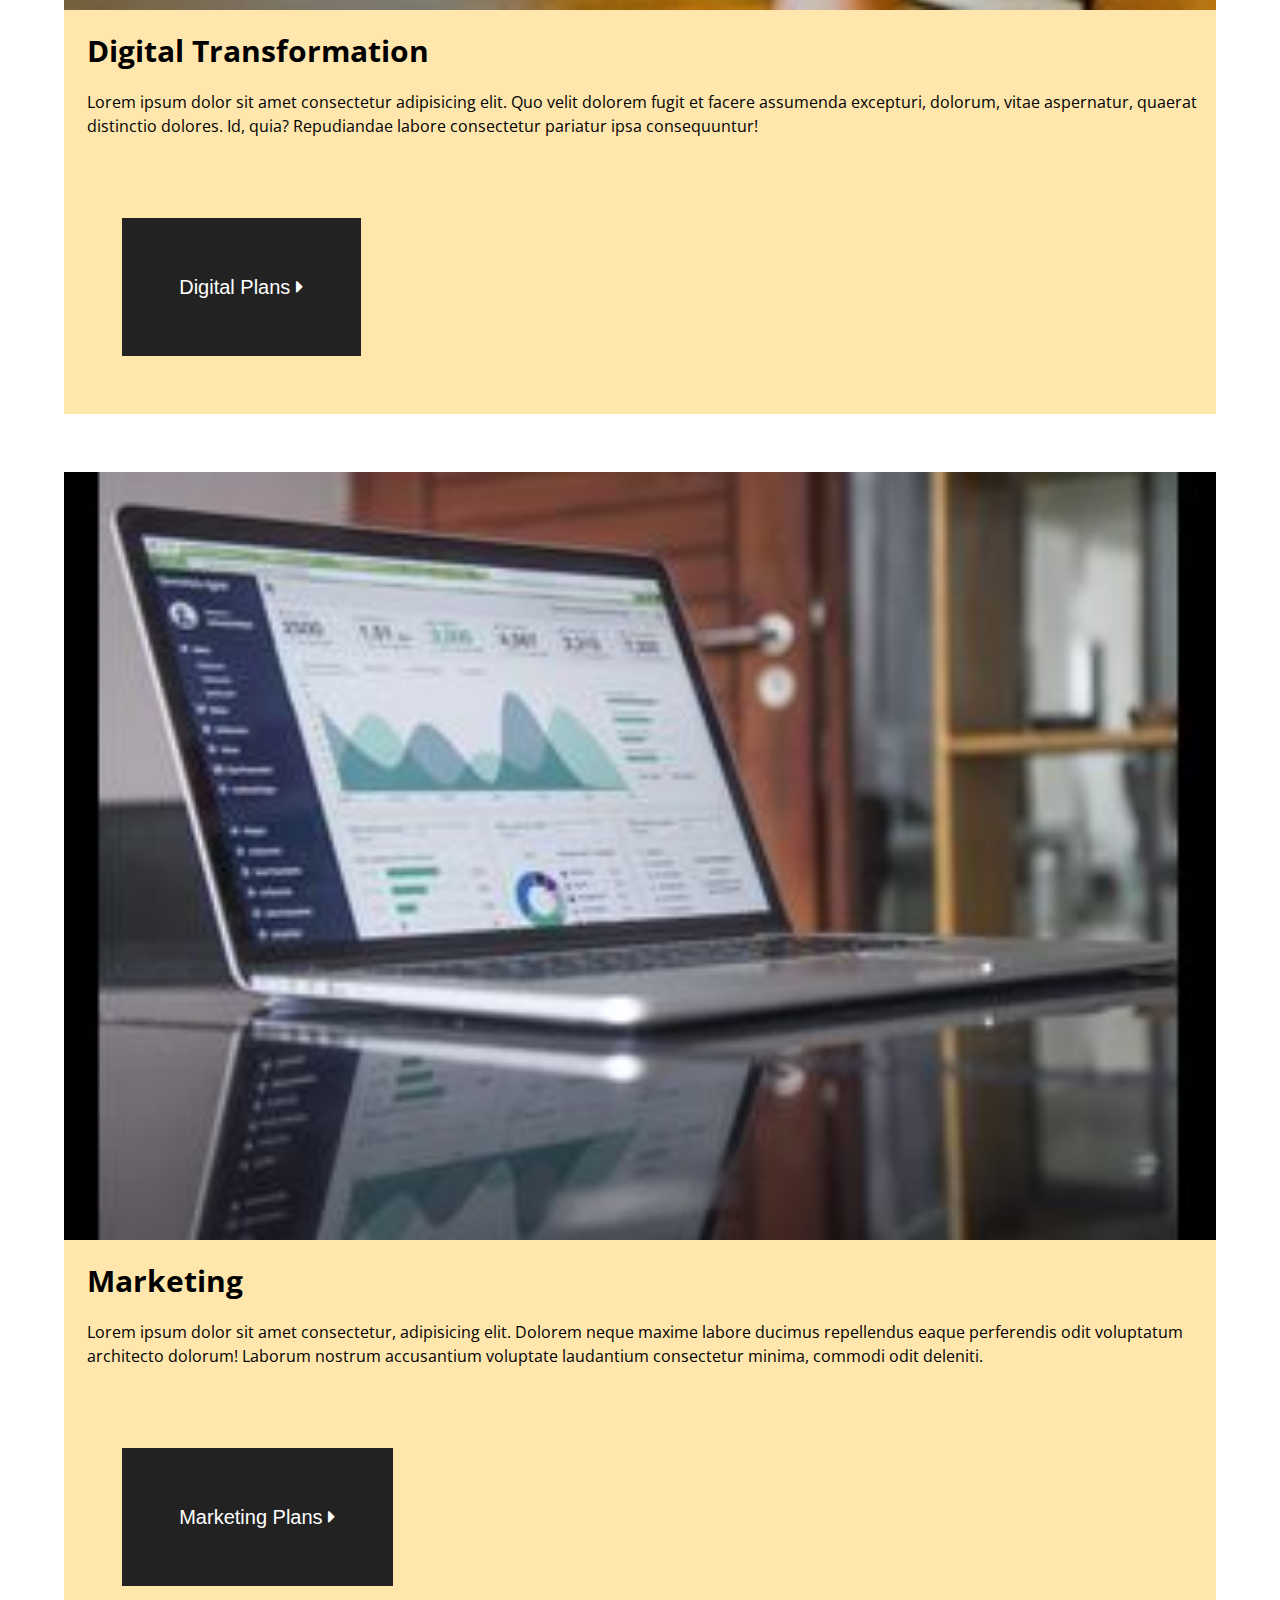
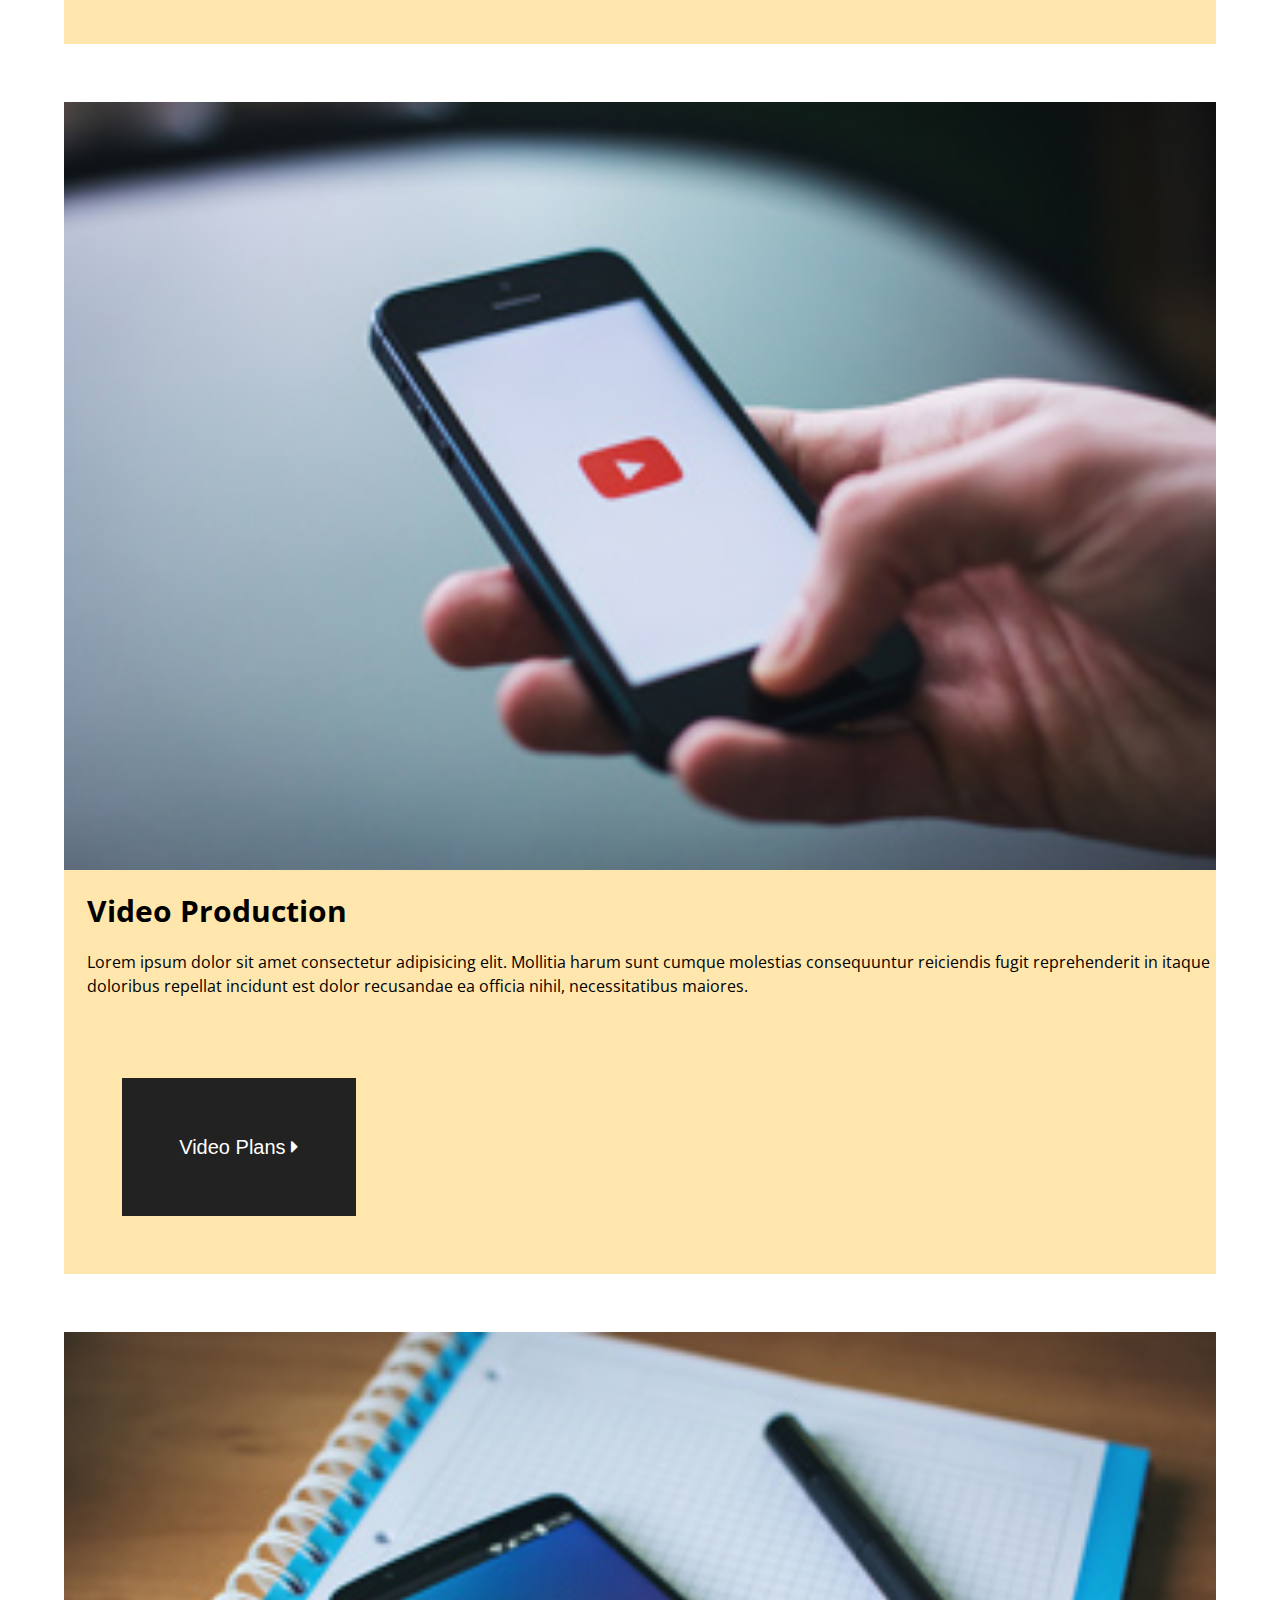
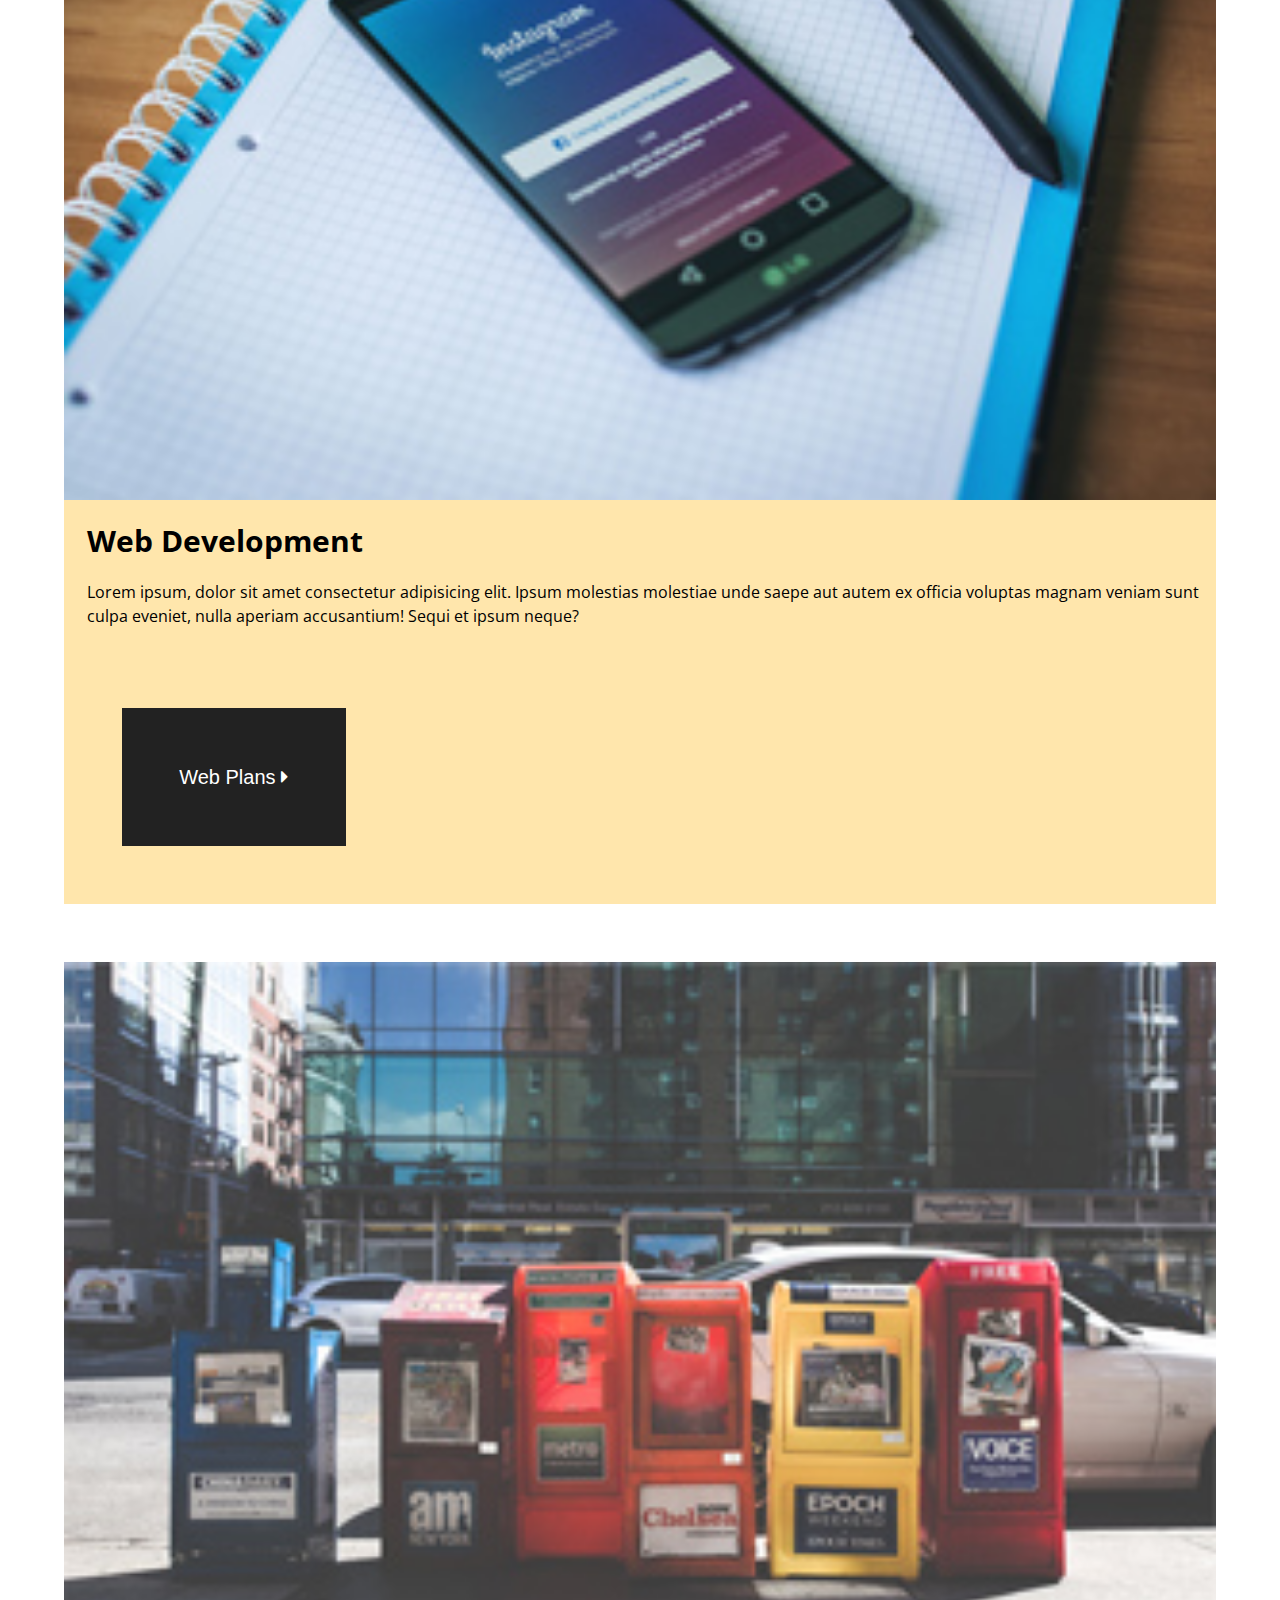
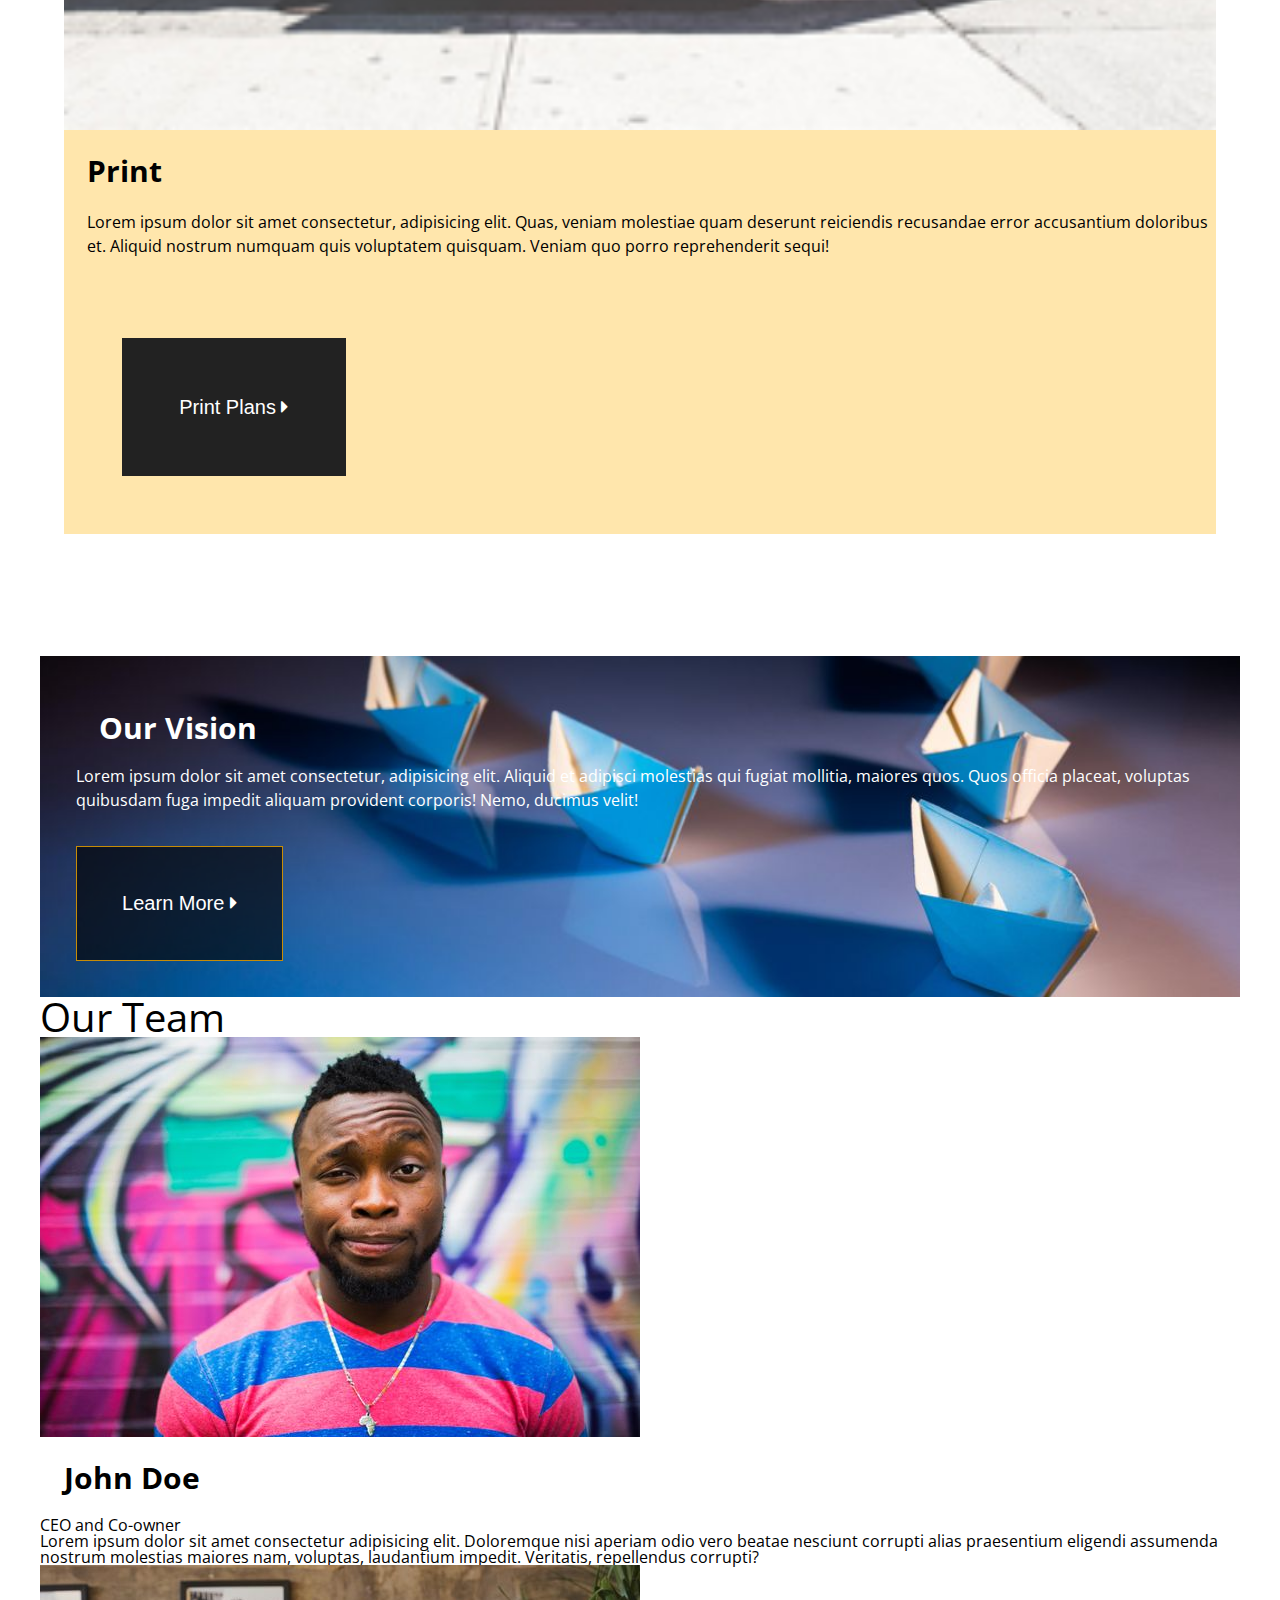
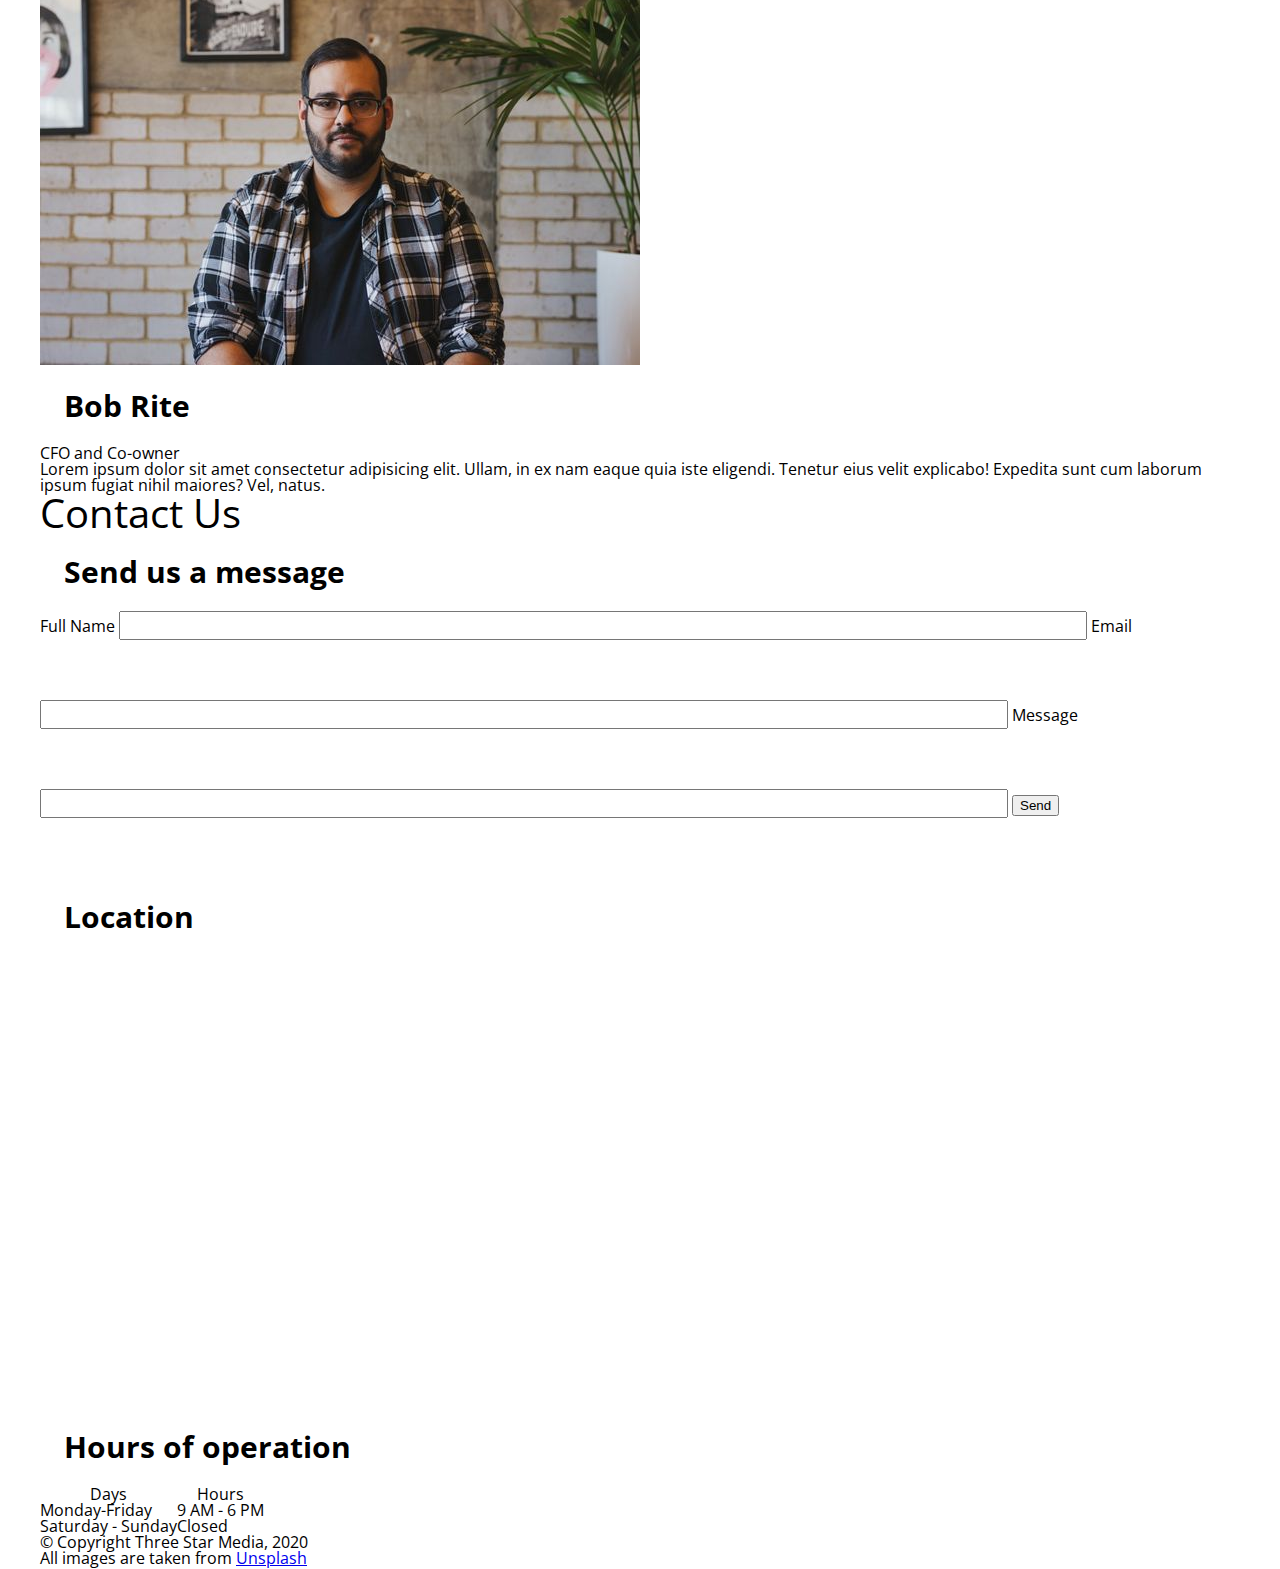
==== commit 964ab793: "styles vision section" ====
--- a/final-project/index.html
+++ b/final-project/index.html
@@ -142,6 +142,7 @@
                     corporis! Nemo, ducimus velit!</p>
                 <button>Learn More <i class="fa fa-caret-right"></i></button>
             </div>
+        </div>
 
             <!-- ********** OUR TEAM SECTION *************** -->
             <!-- two classes, main wrapper class and main our-team div class -->
@@ -224,7 +225,6 @@
                     </div>
                 </div>
             </div>
-        </div>
 
         <!-- ******** FOOTER ********* -->
         <div class="wrapper footer">
--- a/final-project/css/main.css
+++ b/final-project/css/main.css
@@ -54,7 +54,7 @@
 }
 
 .banner {
-    background-image: url(/images/main-banner.jpg);
+    background-image: url("../images/main-banner.jpg");
     background-repeat: no-repeat;
     background-size: cover;
     padding-top: 10%;
@@ -165,7 +165,31 @@
     margin: 5%;
 }
 
-.wrapper .vision {
-    background-image: url(/images/vision.jpg);
+.vision {
+    background-image: url("../images/vision.jpg");
     background-repeat: no-repeat;
-}+    position: relative;
+    background-position: center;
+    background-size: cover;
+    color: white;
+}
+
+h2 {
+    font-size: 40px;
+}
+
+#vision-inner {
+    max-width: 0 auto;
+    padding: 3%;
+    line-height: 1.5rem;
+}
+
+.vision button {
+    background-color: rgba(2, 2, 2, 0.63);
+    border: 1px solid #c78c06;
+    color: white;
+    text-decoration: none;
+    margin-top: 3%;
+    padding: 4%;
+    font-size: 20px;
+}
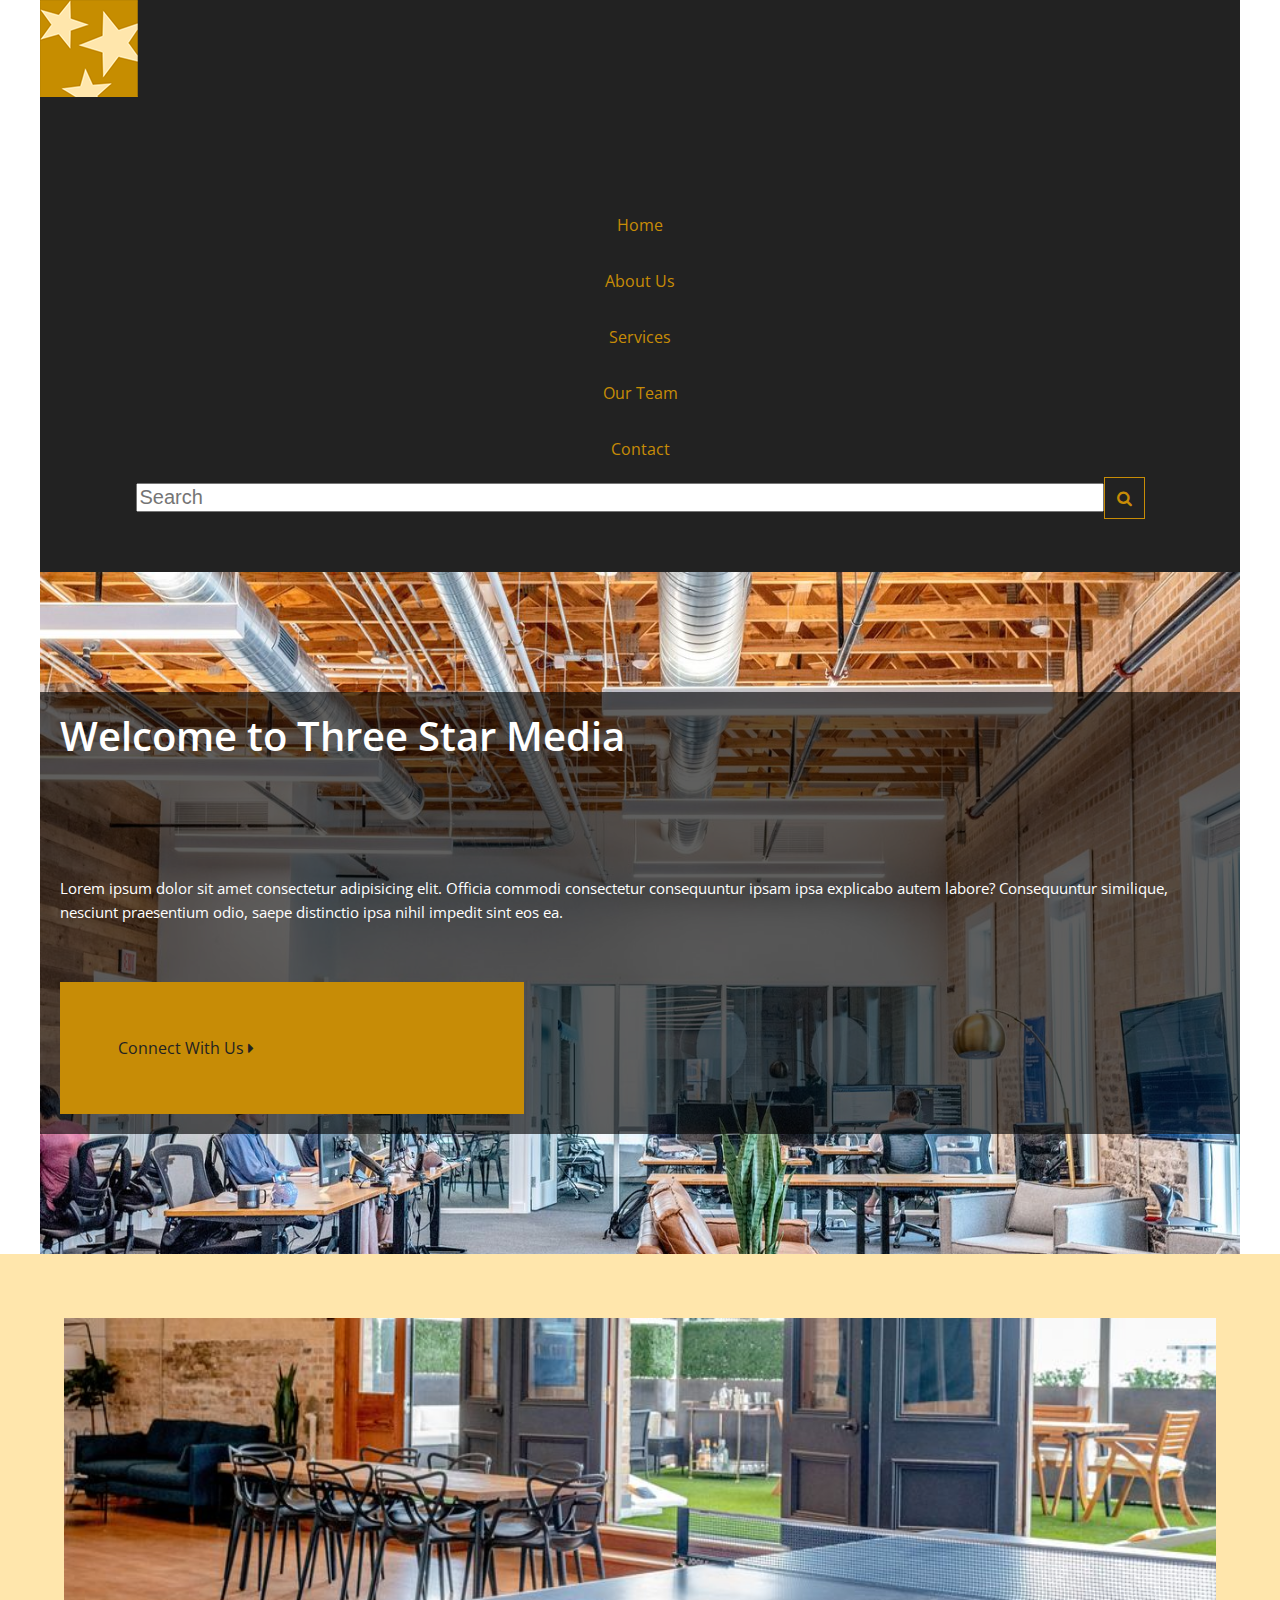
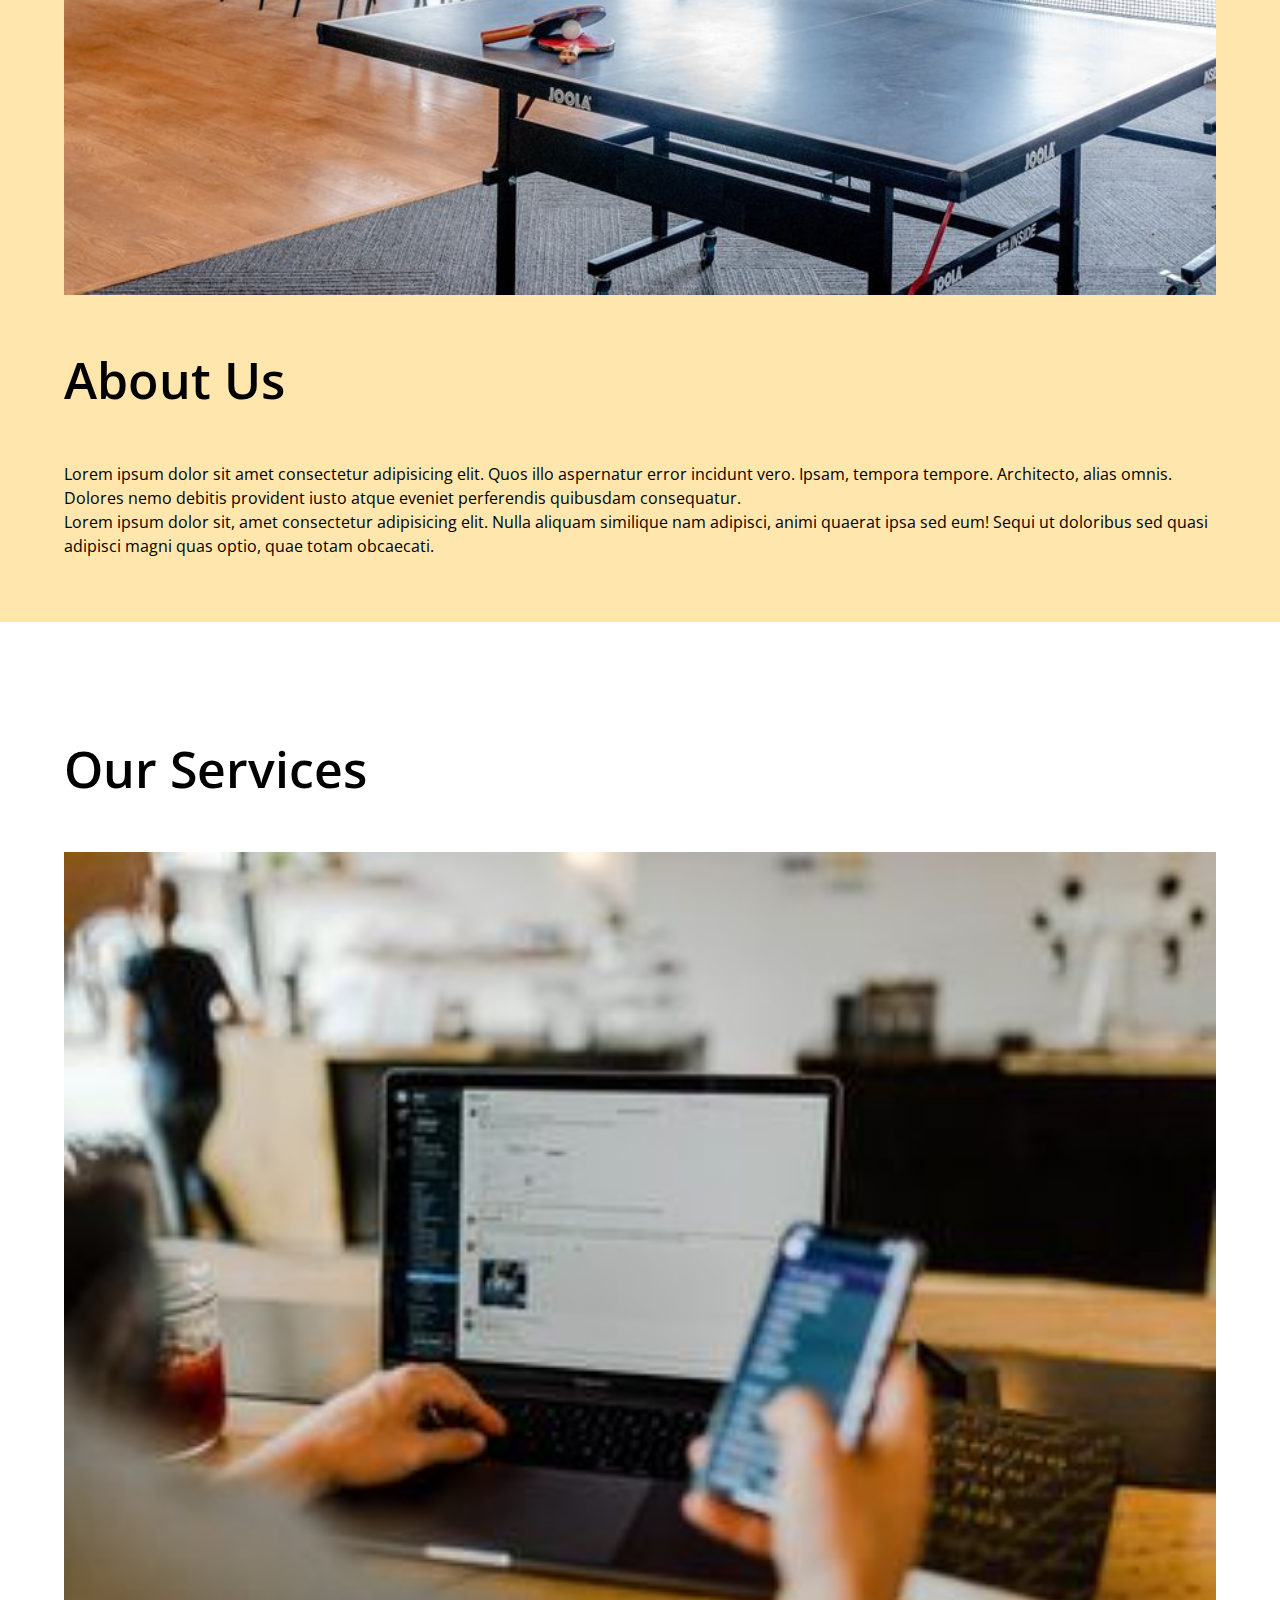
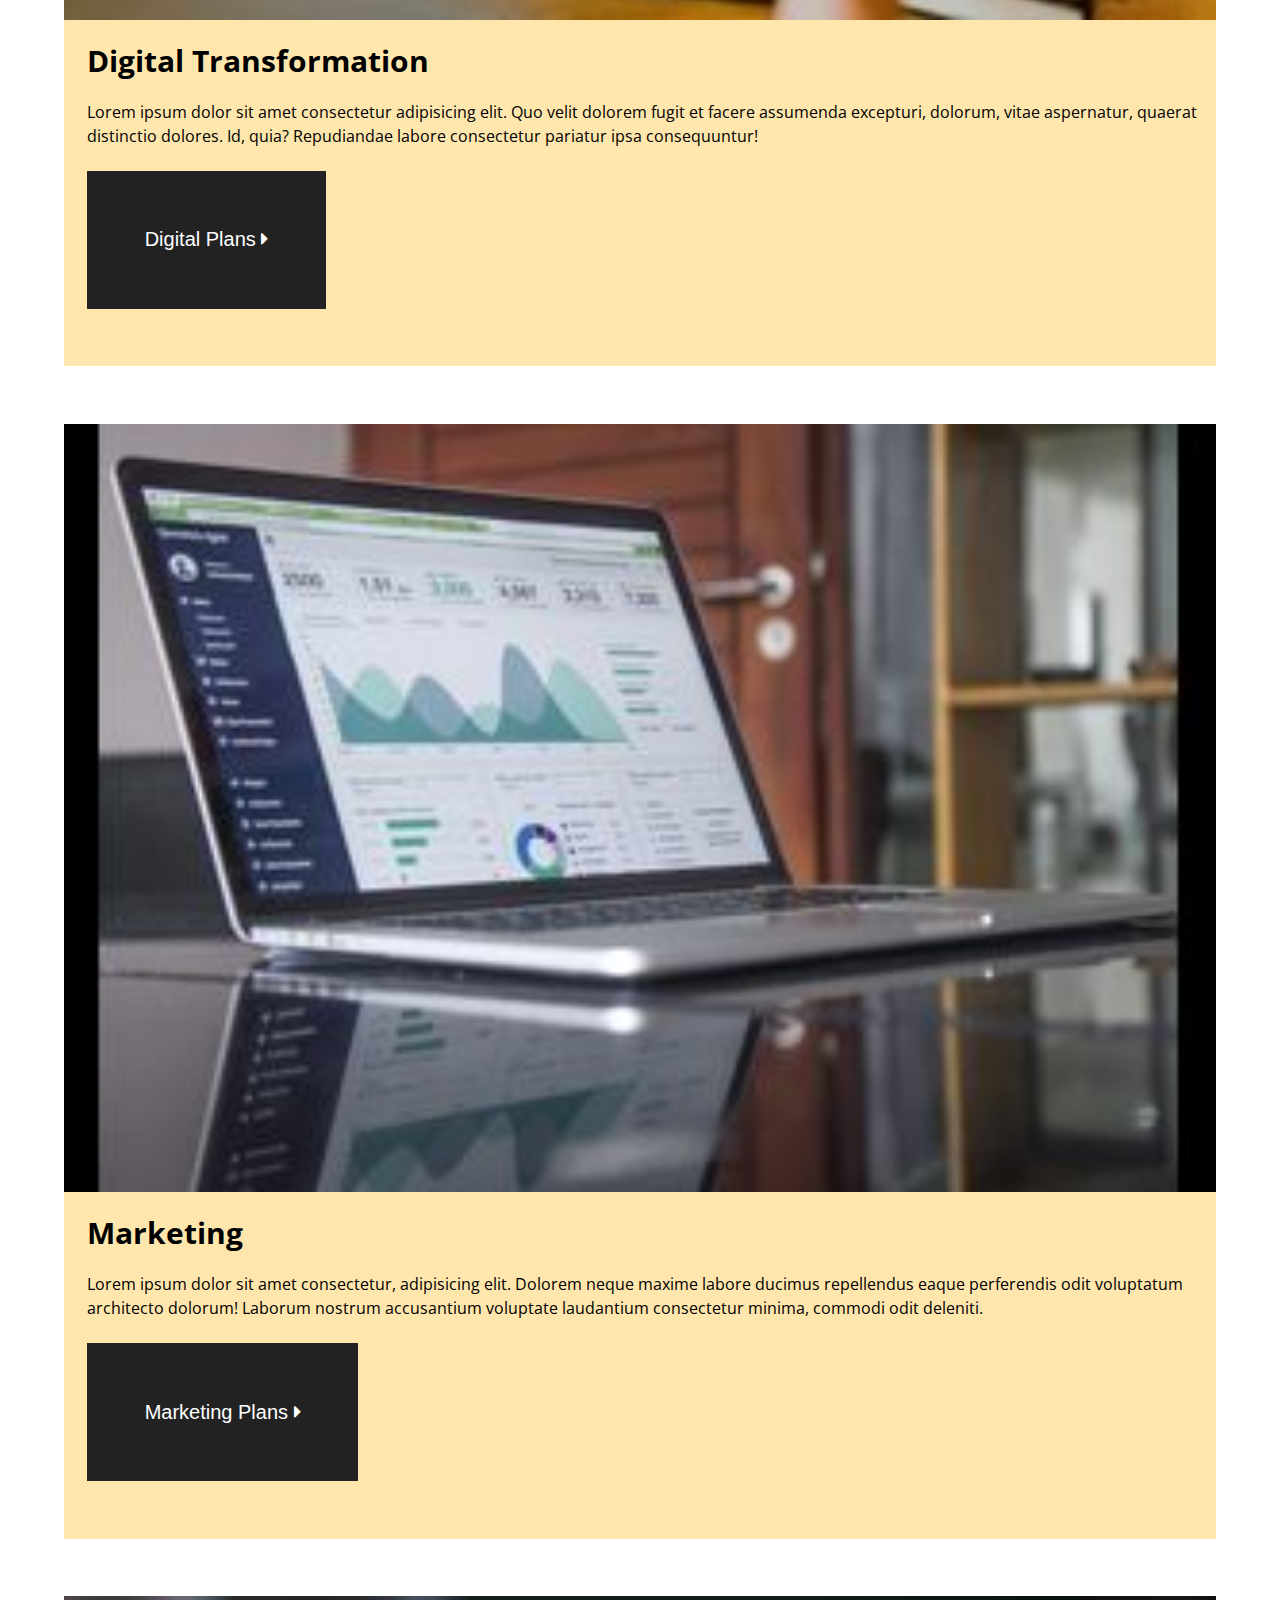
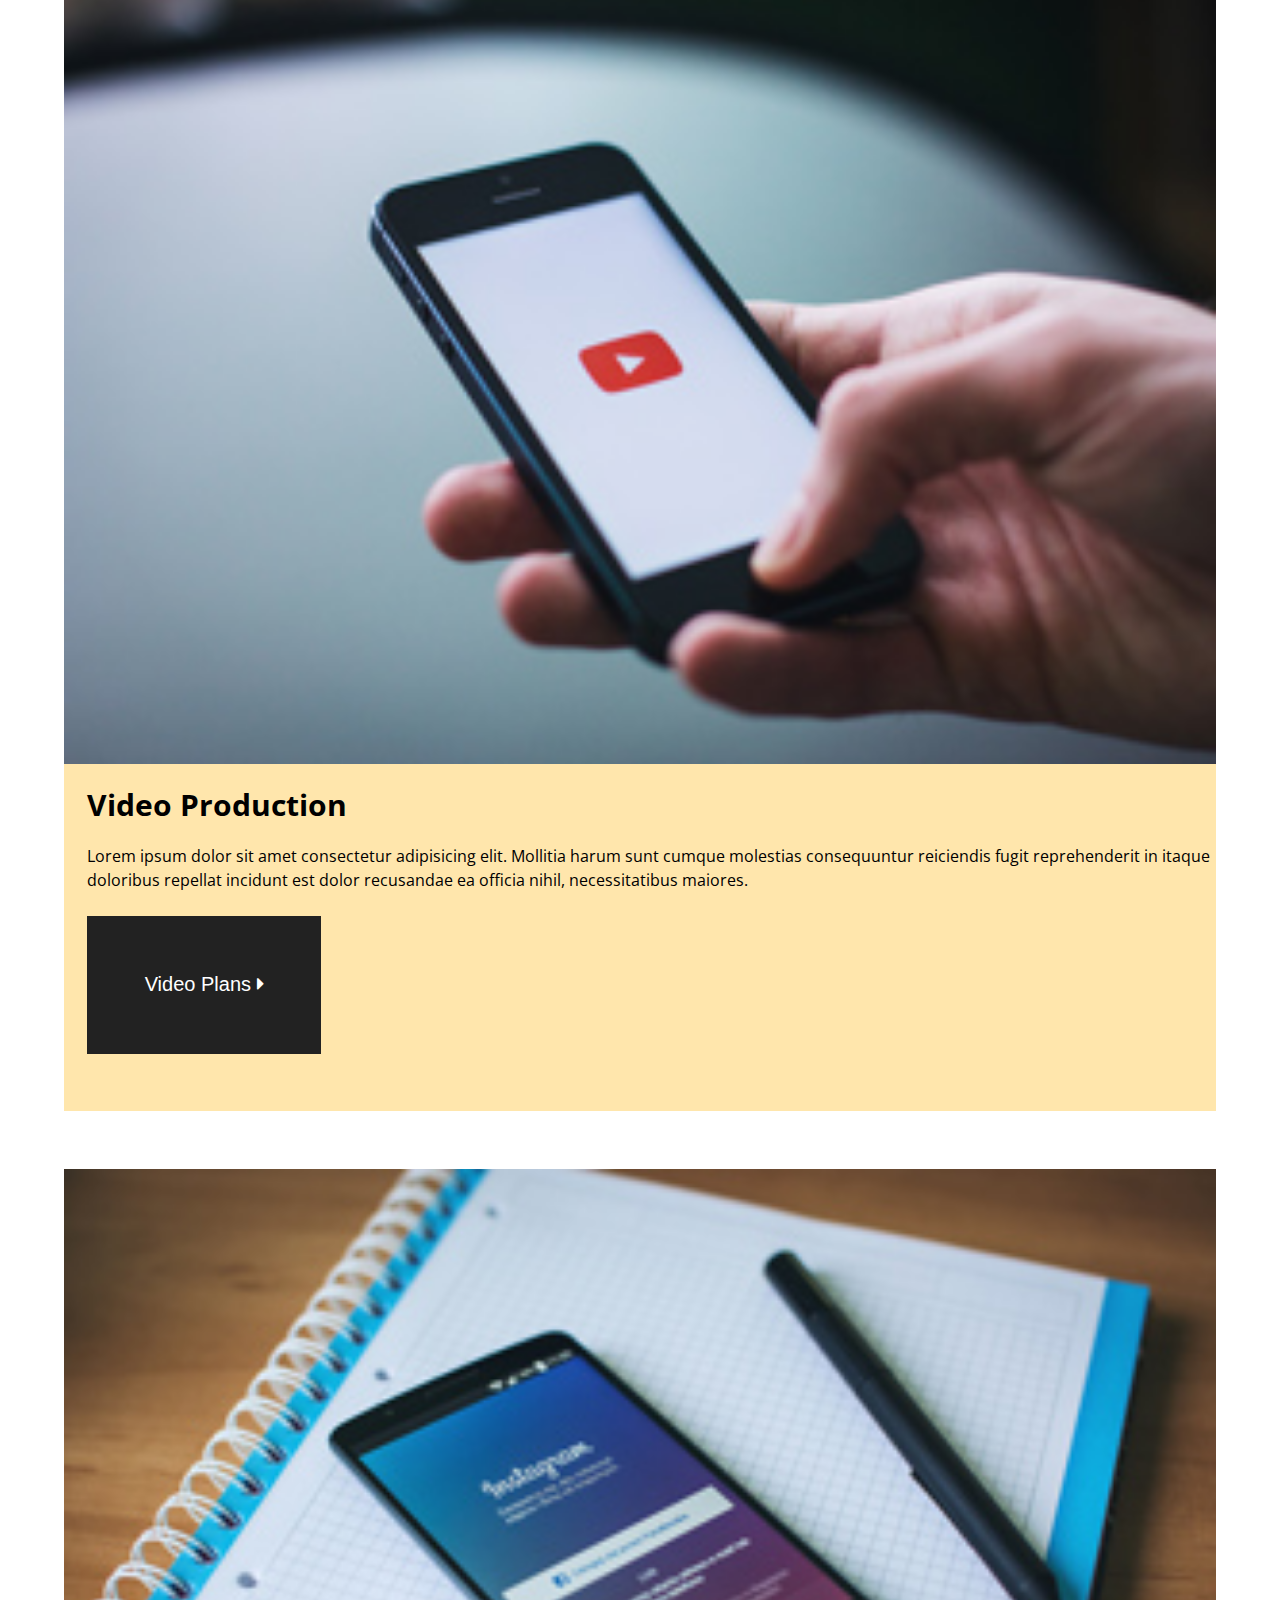
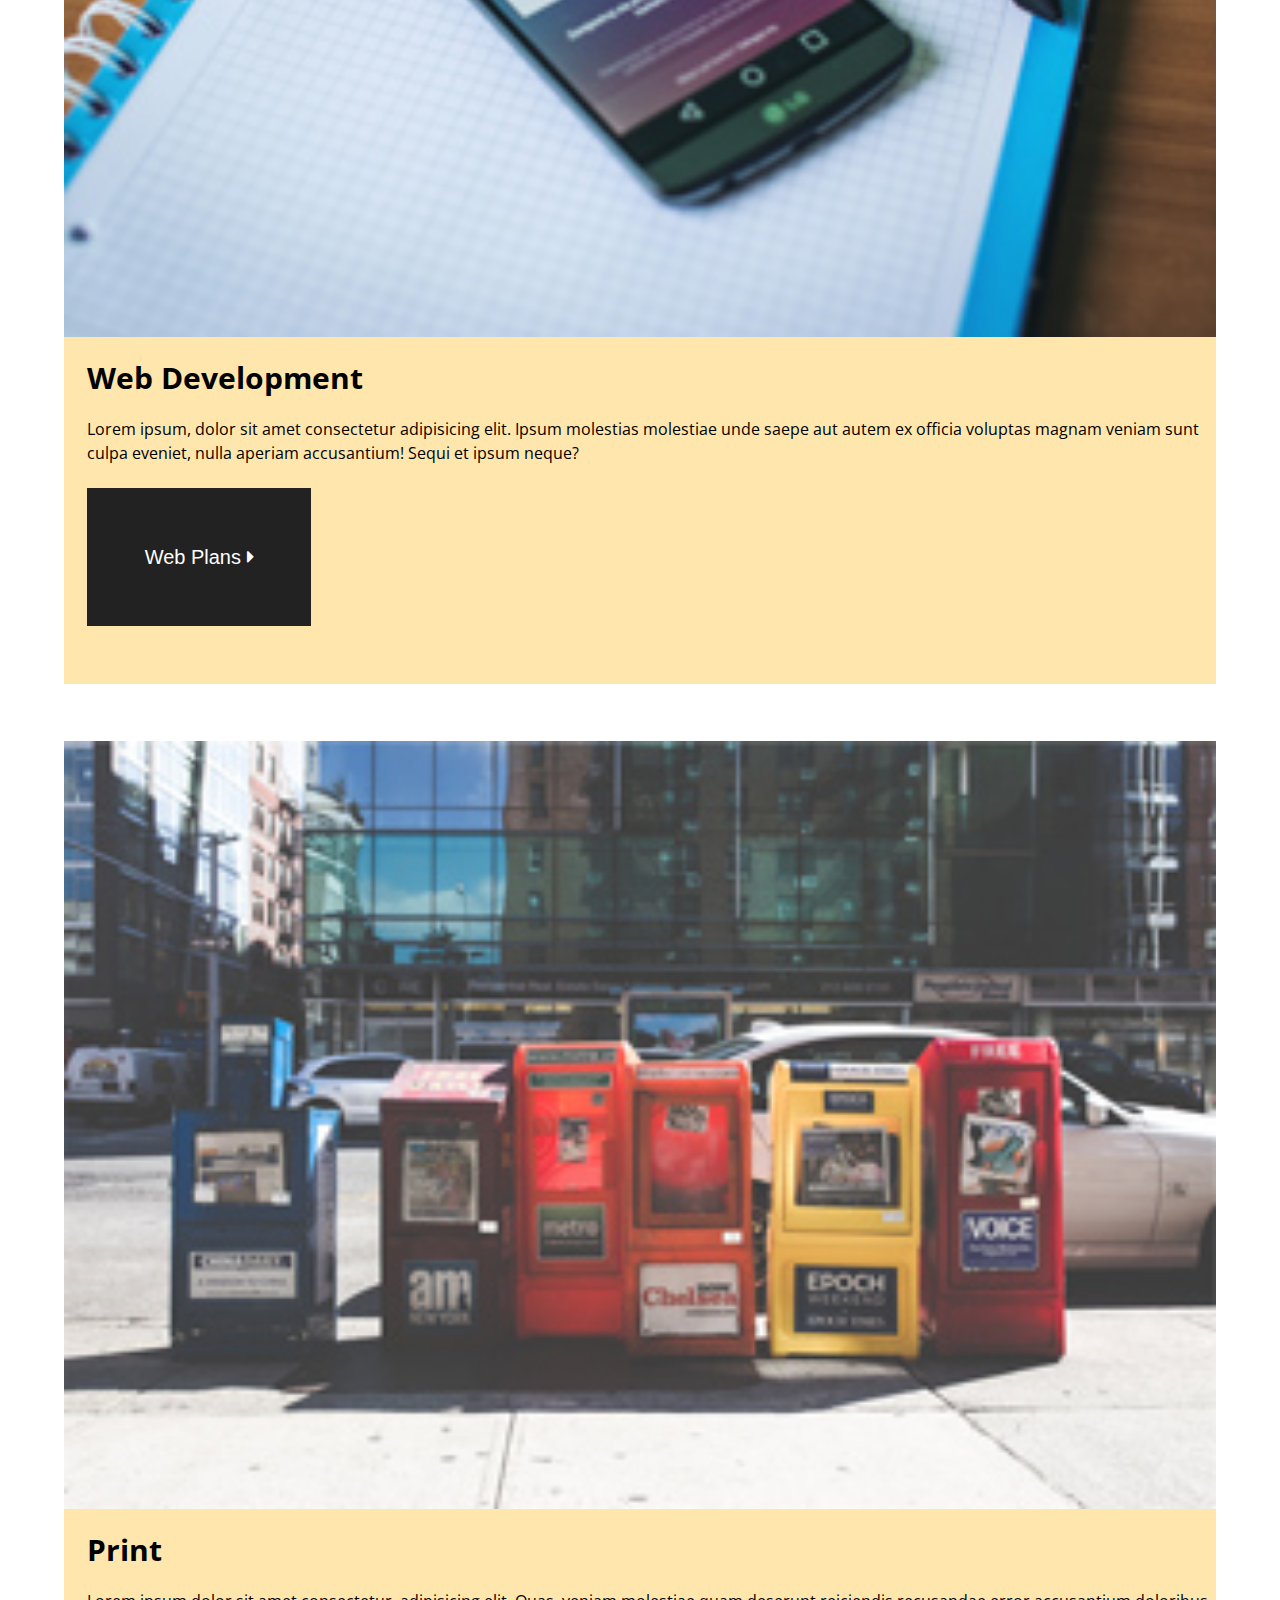
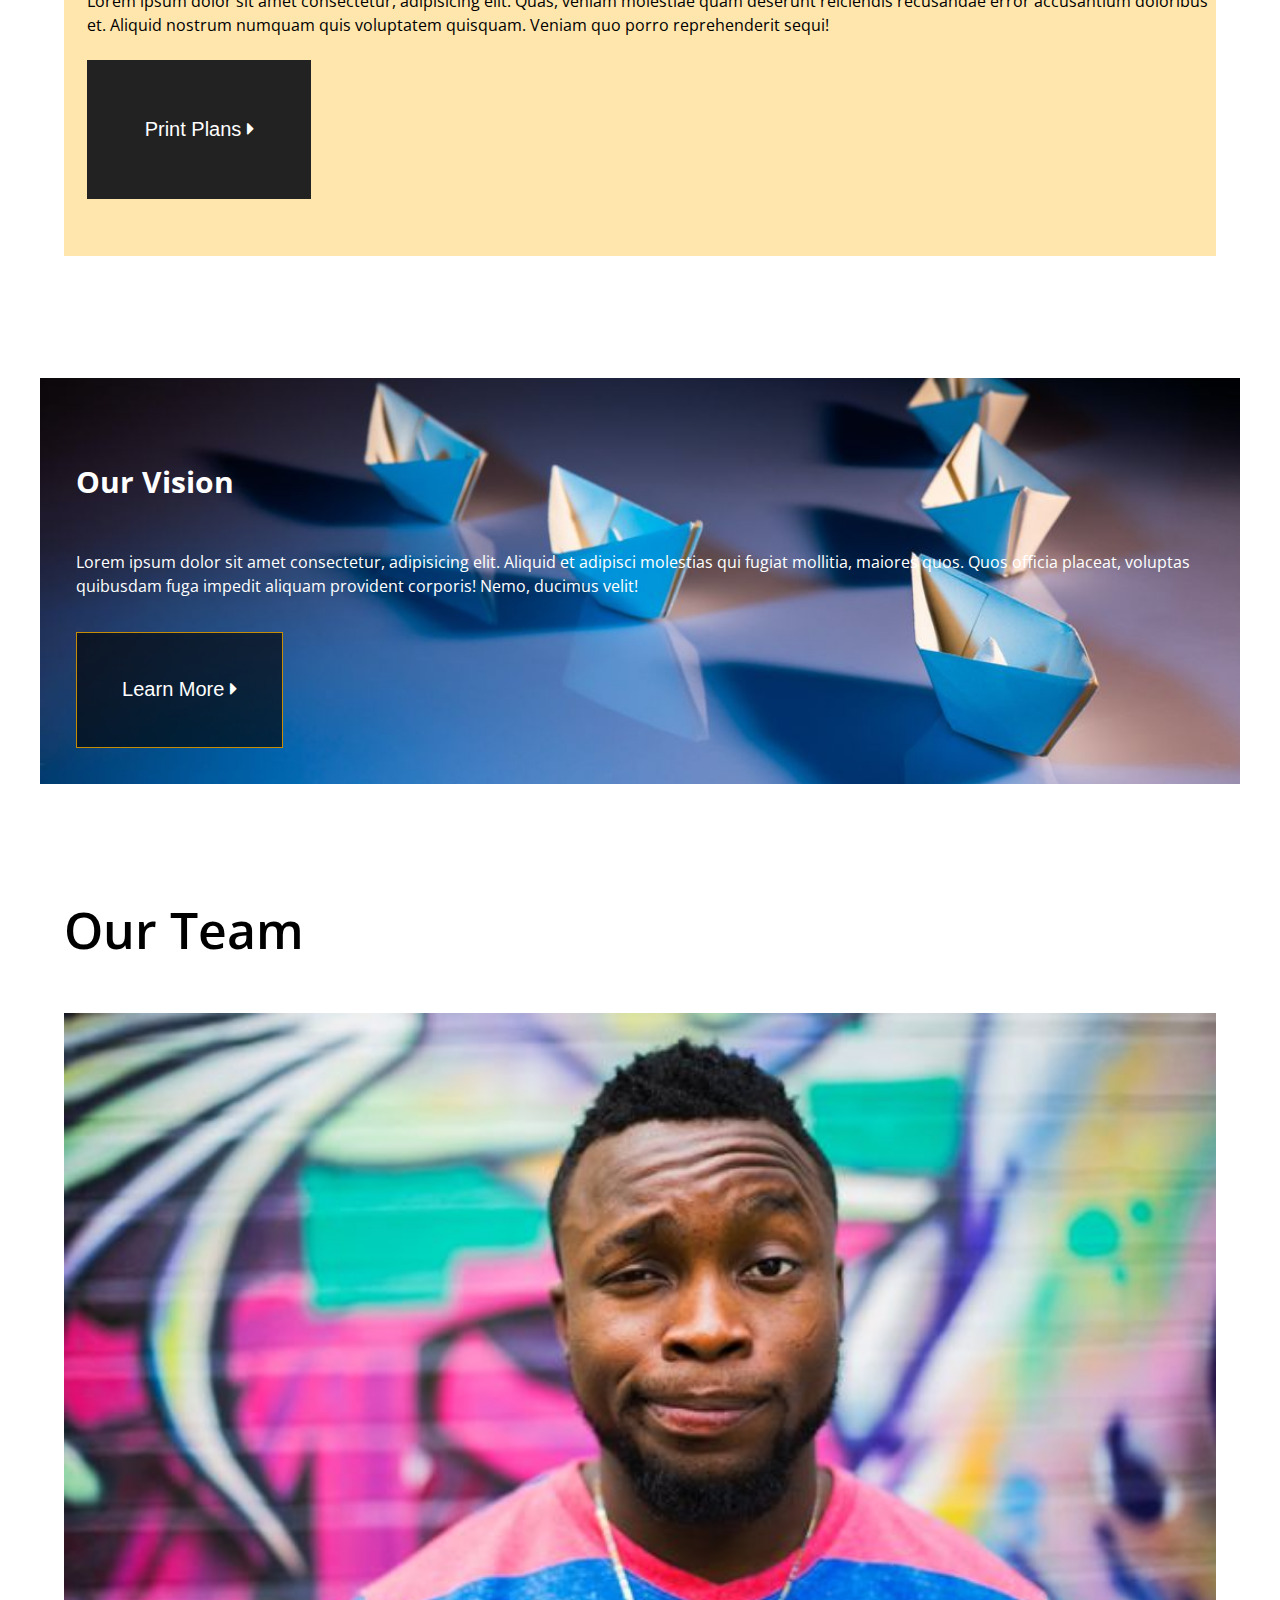
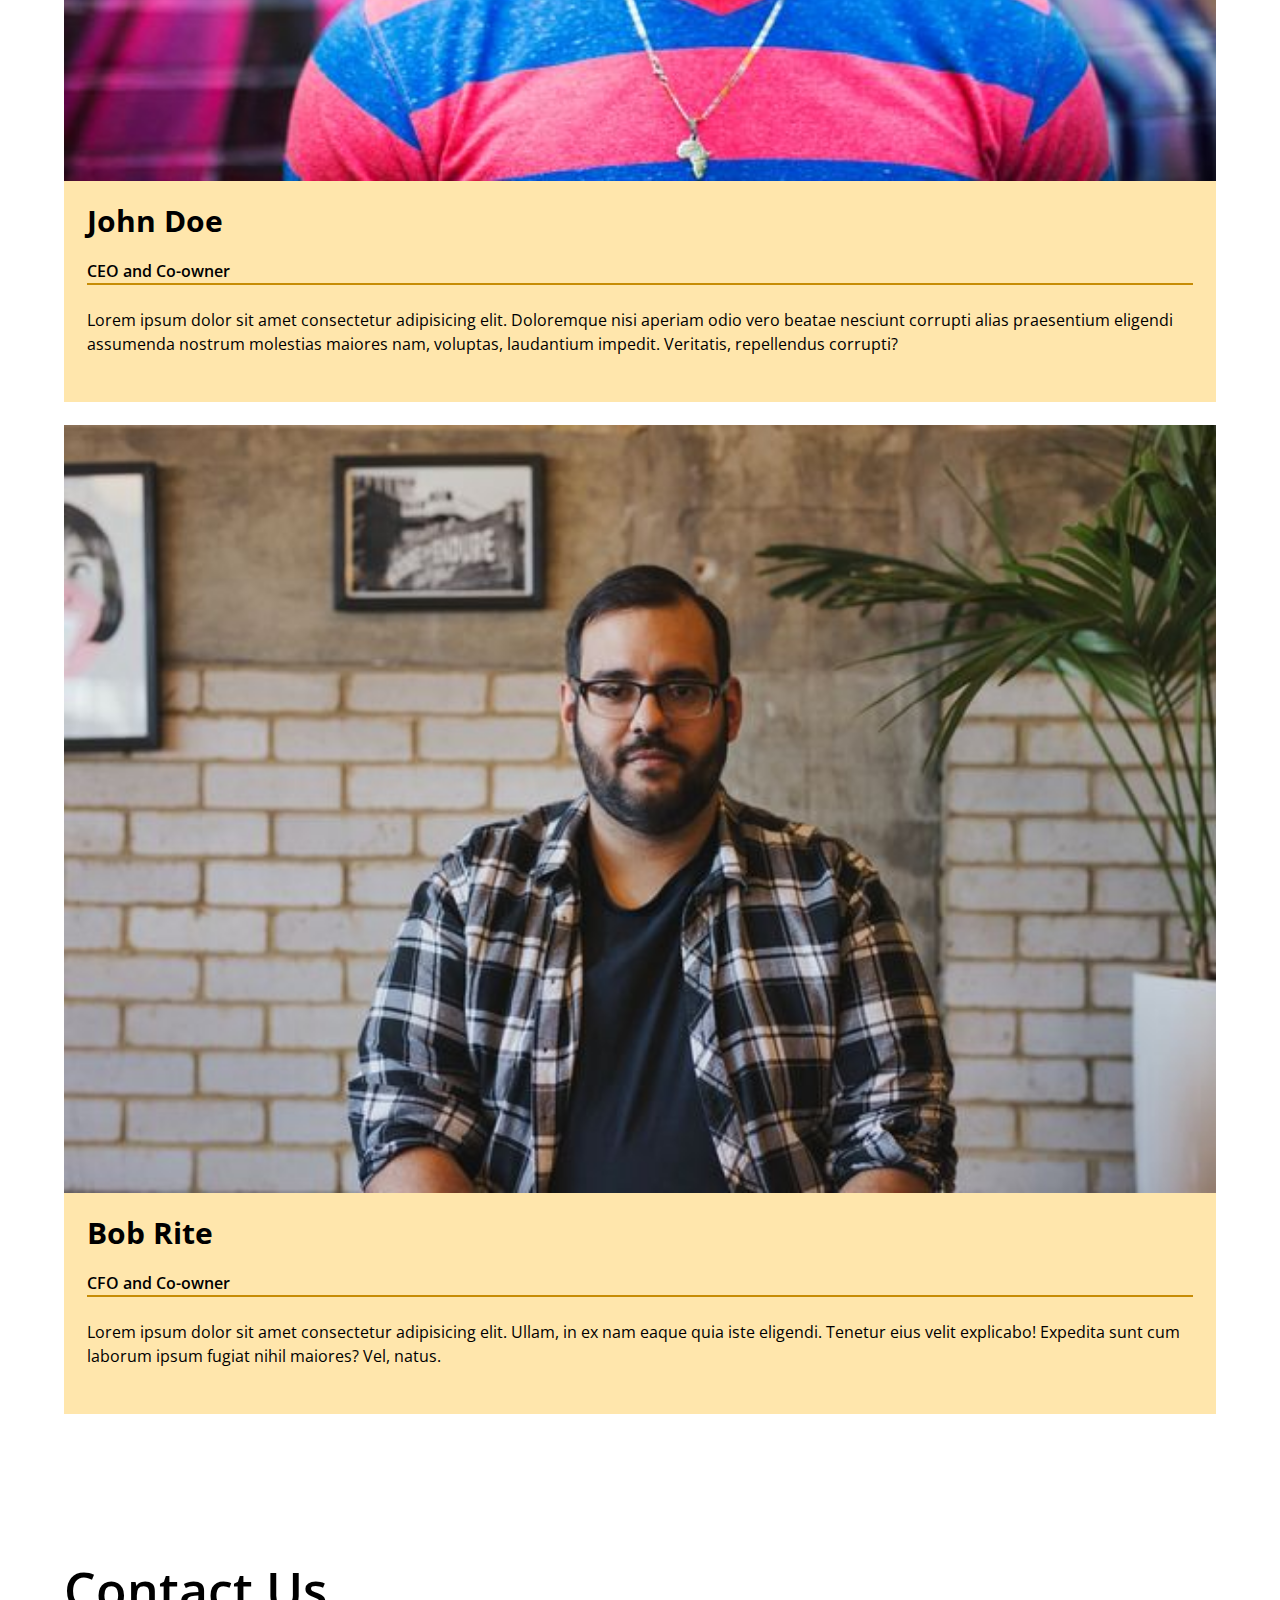
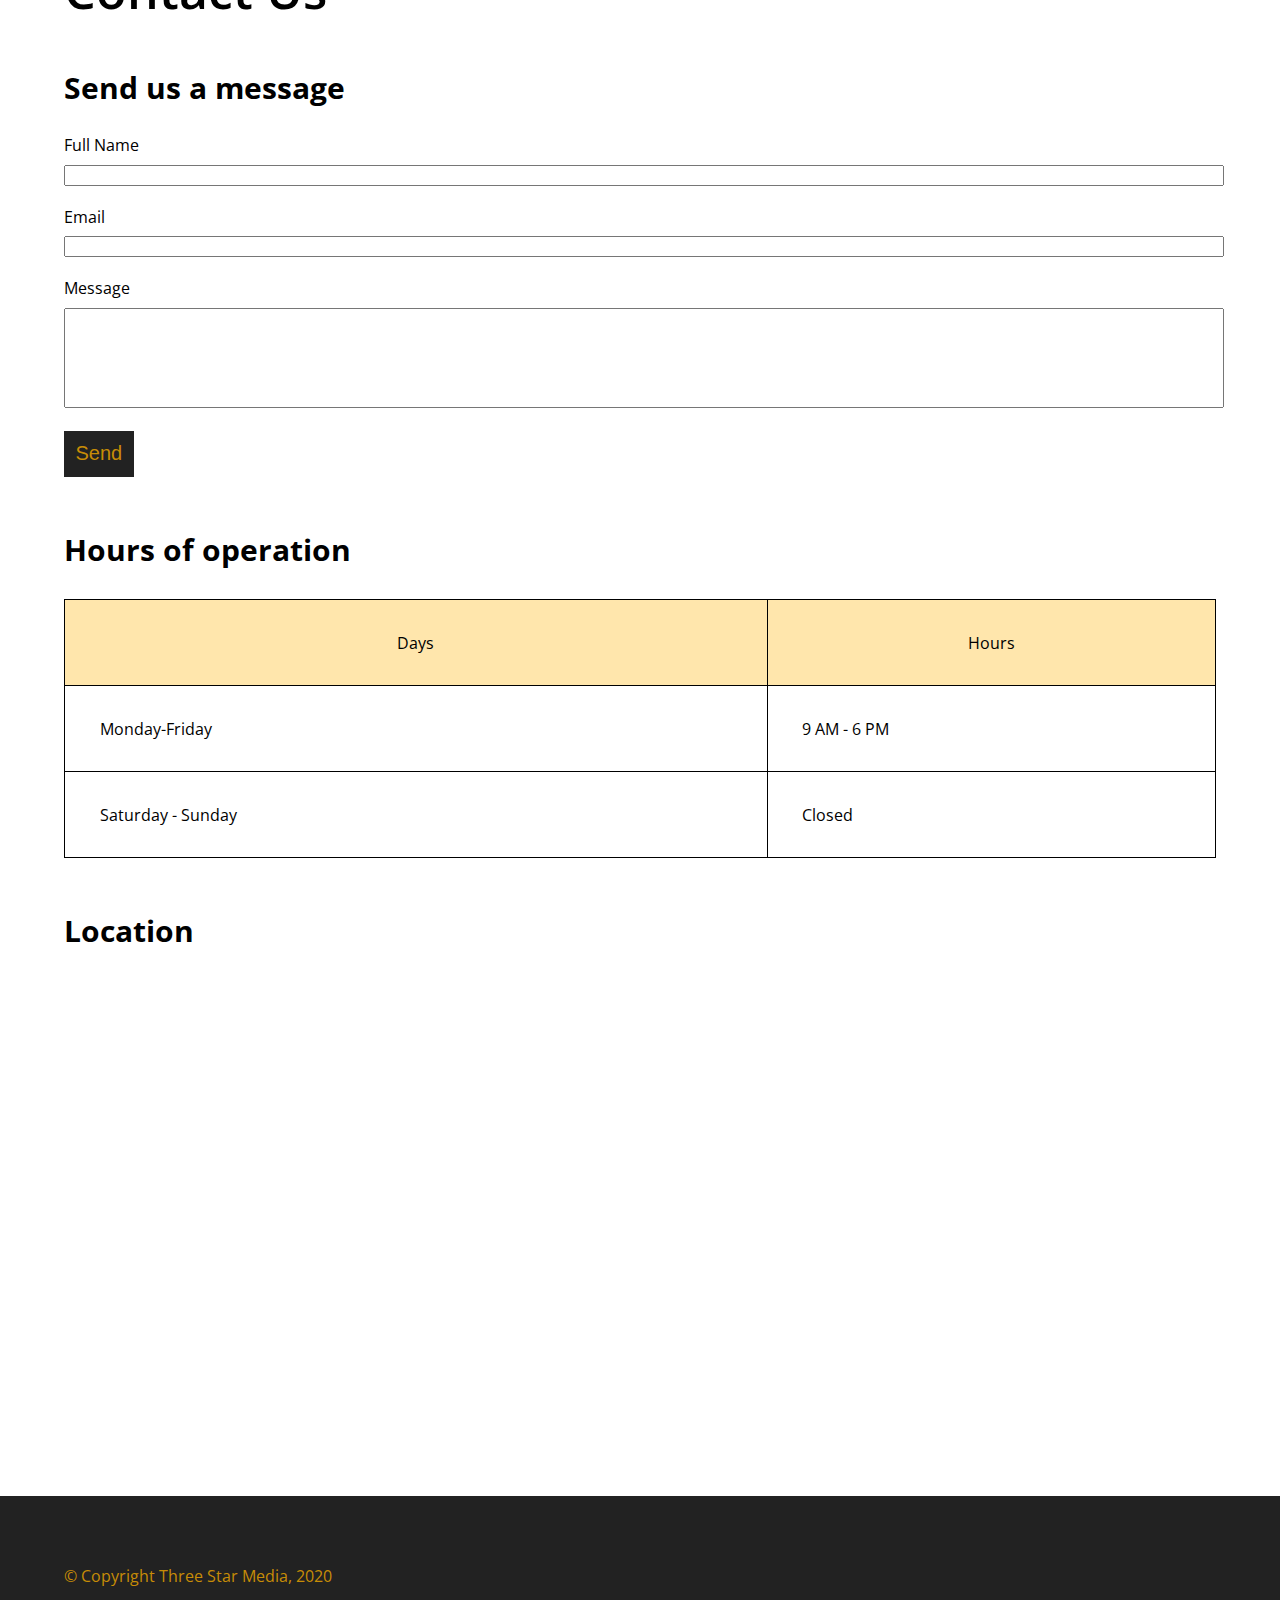
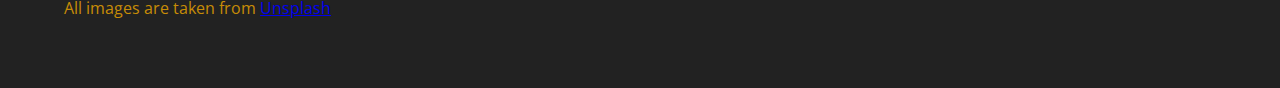
==== commit ebd44321: "finishes mobile-first styling" ====
--- a/final-project/index.html
+++ b/final-project/index.html
@@ -34,9 +34,9 @@
                     <li><a href="#">Home</a></li>
                     <li><a href="#about-us-inner">About Us</a></li>
                     <li><a href="#our-services-inner">Services</a></li>
-                    <li><a href="#our-team-inner">Our Team</a></li>
+                    <li><a href="#our-team-header">Our Team</a></li>
                     <li><a href="#contact-us">Contact</a></li>
-                    <input type="text" placeholder="Search"><i class="fa fa-search"></i>
+                    <input type="text" placeholder="Search" class="search-bar"><i class="fa fa-search"></i>
                 </ul>
             </div>
         </div>
@@ -47,9 +47,9 @@
                 <p>Lorem ipsum dolor sit amet consectetur adipisicing elit. Officia commodi consectetur consequuntur
                     ipsam ipsa explicabo autem labore? Consequuntur similique, nesciunt praesentium odio, saepe
                     distinctio ipsa nihil impedit sint eos ea.</p>
-                        <div class="connect-with-us-button">
-                            <a href="#contact-us">Connect With Us <i class="fa fa-caret-right"></i></a>
-                        </div>
+                <div class="connect-with-us-button">
+                    <a href="#contact-us">Connect With Us <i class="fa fa-caret-right"></i></a>
+                </div>
             </div>
         </div>
     </div>
@@ -144,14 +144,15 @@
             </div>
         </div>
 
-            <!-- ********** OUR TEAM SECTION *************** -->
-            <!-- two classes, main wrapper class and main our-team div class -->
-            <div class="wrapper our-team">
-                <!-- our-team-inner will have max-width. Use flex to align: flex base 100% on heading, flex base 50% for img, 50% for txt -->
-                <div id="our-team-inner">
-                    <div id="our-team-header">
-                        <h2>Our Team</h2>
-                    </div>
+        <!-- ********** OUR TEAM SECTION *************** -->
+        <!-- two classes, main wrapper class and main our-team div class -->
+        <div class="wrapper our-team">
+            <!-- our-team-inner will have max-width. Use flex to align: flex base 100% on heading, flex base 50% for img, 50% for txt -->
+            <div class="our-team-inner">
+                <div id="our-team-header">
+                    <h2>Our Team</h2>
+                </div>
+                <div class="john-card">
                     <div class="john-img">
                         <img src="./images/john.jpg" alt="John">
                     </div>
@@ -162,6 +163,8 @@
                             beatae nesciunt corrupti alias praesentium eligendi assumenda nostrum molestias maiores nam,
                             voluptas, laudantium impedit. Veritatis, repellendus corrupti?</p>
                     </div>
+                </div>
+                <div class="bob-card">
                     <div class="bob-img">
                         <img src="./images/bob.jpg" alt="Bob Rite">
                     </div>
@@ -174,57 +177,58 @@
                     </div>
                 </div>
             </div>
-
-            <!-- *********** CONTACT US SECTION ********** -->
-            <!-- two classes, main wrapper class and main contact div class -->
-            <div class="wrapper contact">
-                <!-- contact-inner will have max-width and margin 0 auto -->
-                <div id="contact-us">
-                    <div class="contact-us-header">
-                        <h2>Contact Us</h2>
-                    </div>
-                    <div class="form">
-                        <h3>Send us a message</h3>
-                        <form action="#" method="get">
-                            <label for="fullname">Full Name</label>
-                            <input type="text" id="fullname">
-                            <label for="email">Email</label>
-                            <input type="text" id="email">
-                            <label for="message">Message</label>
-                            <input type="text" id="message">
-                            <button type="submit">Send</button>
-                        </form>
-                    </div>
-                    <div class="map">
-                        <h3>Location</h3>
-                        <iframe
-                            src="https://www.google.com/maps/embed?pb=!1m18!1m12!1m3!1d2803.9447385676062!2d-75.75712548401063!3d45.349927779099914!2m3!1f0!2f0!3f0!3m2!1i1024!2i768!4f13.1!3m3!1m2!1s0x4cce0718cc4a6ad7%3A0xc6cc467725843e2b!2sAlgonquin%20College%20Ottawa%20Campus!5e0!3m2!1sen!2sca!4v1669656676927!5m2!1sen!2sca"
-                            width="600" height="450" style="border:0;" allowfullscreen="" loading="lazy"
-                            referrerpolicy="no-referrer-when-downgrade"></iframe>
-                    </div>
-                    <div class="hours">
-                        <h3>Hours of operation</h3>
-                        <table>
-                            <thead>
-                                <tr>
-                                    <th>Days</th>
-                                    <th>Hours</th>
-                                </tr>
-                            </thead>
-                            <tbody>
-                                <tr>
-                                    <td>Monday-Friday</td>
-                                    <td>9 AM - 6 PM</td>
-                                </tr>
-                                <tr>
-                                    <td>Saturday - Sunday</td>
-                                    <td>Closed</td>
-                                </tr>
-                            </tbody>
-                        </table>
-                    </div>
-                </div>
-            </div>
+        </div>
+
+        <!-- *********** CONTACT US SECTION ********** -->
+        <!-- two classes, main wrapper class and main contact div class -->
+        <div class="wrapper contact">
+            <!-- contact-inner will have max-width and margin 0 auto -->
+            <div id="contact-us">
+                <div class="contact-us-header">
+                    <h2>Contact Us</h2>
+                </div>
+                <div class="form">
+                    <h3 class="contact-form-header">Send us a message</h3>
+                    <form action="#" method="get">
+                        <label for="fullname">Full Name</label>
+                        <input type="text" id="fullname">
+                        <label for="email">Email</label>
+                        <input type="text" id="email">
+                        <label for="message">Message</label>
+                        <input type="text" id="message">
+                        <button type="submit">Send</button>
+                    </form>
+                </div>
+                <div class="hours">
+                    <h3>Hours of operation</h3>
+                    <table>
+                        <thead>
+                            <tr>
+                                <th>Days</th>
+                                <th>Hours</th>
+                            </tr>
+                        </thead>
+                        <tbody>
+                            <tr>
+                                <td>Monday-Friday</td>
+                                <td>9 AM - 6 PM</td>
+                            </tr>
+                            <tr>
+                                <td>Saturday - Sunday</td>
+                                <td>Closed</td>
+                            </tr>
+                        </tbody>
+                    </table>
+                </div>
+                <div class="map">
+                    <h3>Location</h3>
+                    <iframe
+                        src="https://www.google.com/maps/embed?pb=!1m18!1m12!1m3!1d2803.9447385676062!2d-75.75712548401063!3d45.349927779099914!2m3!1f0!2f0!3f0!3m2!1i1024!2i768!4f13.1!3m3!1m2!1s0x4cce0718cc4a6ad7%3A0xc6cc467725843e2b!2sAlgonquin%20College%20Ottawa%20Campus!5e0!3m2!1sen!2sca!4v1669656676927!5m2!1sen!2sca"
+                        width="600" height="450" style="border:0;" allowfullscreen="" loading="lazy"
+                        referrerpolicy="no-referrer-when-downgrade"></iframe>
+                </div>
+            </div>
+        </div>
 
         <!-- ******** FOOTER ********* -->
         <div class="wrapper footer">
--- a/final-project/css/main.css
+++ b/final-project/css/main.css
@@ -41,7 +41,7 @@
     margin-bottom: 10%;
 }
 
-input[type=text] {
+.search-bar {
     width: 80%;
     margin-bottom: 5%;
     font-size: 20px;
@@ -137,7 +137,7 @@
     margin-bottom: 5%;
 }
 
-h3 {
+.card h3 {
     font-size: 30px;
     font-weight: 700;
     padding-top: 1.5rem;
@@ -162,7 +162,8 @@
     font-size: 20px;
     text-decoration: none;
     padding: 5%;
-    margin: 5%;
+    margin-bottom: 5%;
+    margin-left: 2%;
 }
 
 .vision {
@@ -174,14 +175,17 @@
     color: white;
 }
 
-h2 {
-    font-size: 40px;
-}
-
 #vision-inner {
     max-width: 0 auto;
     padding: 3%;
     line-height: 1.5rem;
+}
+
+.vision h3 {
+    font-size: 30px;
+    font-weight: 700;
+    margin-bottom: 5%;
+    margin-top: 5%;
 }
 
 .vision button {
@@ -193,3 +197,144 @@
     padding: 4%;
     font-size: 20px;
 }
+
+#our-team-header h2 {
+    font-size: 50px;
+    font-weight: 600;
+    padding-top: 5%;
+    padding-bottom: 5%;
+}
+
+.our-team {
+    padding: 5%;
+}
+
+.our-team-inner {
+    width: 100%;
+}
+
+
+.john-card {
+    max-width: 100%;
+    background-color: #ffe6ac;
+    padding-bottom: 2%;
+    margin-bottom: 2%;
+}
+
+.john-card img {
+    width: 100%;
+}
+
+.john-card h3 {
+    font-size: 30px;
+    font-weight: 700;
+    margin: 2%;
+}
+
+.john-card p {
+    margin: 2%;
+}
+
+.subheading {
+    font-weight: 600;
+    border-bottom: 2px solid #c78c06;
+    margin-bottom: 3%;
+}
+
+.our-team p {
+    line-height: 1.5rem;
+}
+
+.bob-img {
+    margin: 0 auto;
+    max-width: 100%;
+}
+
+.bob-card {
+    max-width: 100%;
+    background-color: #ffe6ac;
+    padding-bottom: 2%;
+    margin-bottom: 2%;
+}
+
+.bob-card img {
+    width: 100%;
+}
+
+.bob-card h3 {
+    font-size: 30px;
+    font-weight: 700;
+    margin: 2%;
+}
+
+.bob-card p {
+    margin: 2%;
+}
+
+.contact {
+    padding: 5%;
+}
+
+.contact-us-header {
+    font-size: 50px;
+    font-weight: 600;
+    padding-bottom: 5%;
+}
+
+.contact-form-header {
+    font-size: 30px;
+    font-weight: 700;
+    margin-bottom: 3%;
+}
+
+.form input {
+    width: 100%;
+    margin-bottom: 2%;
+    margin-top: 1%;
+}
+
+#message {
+    padding-bottom: 80px;
+}
+
+.form button {
+    background-color: #222;
+    color: #c78c06;
+    border: none;
+    font-size: 20px;
+    padding: 1%;
+    margin-bottom: 5%;
+}
+
+.hours h3 {
+    font-size: 30px;
+    font-weight: 700;
+    margin-bottom: 3%;
+}
+
+table, th, td {
+    border: 1px solid black;
+    padding: 3%;
+}
+
+table {
+    width: 100%;
+    margin-bottom: 5%;
+}
+
+th {
+    background-color: #ffe6ac;
+}
+
+.map h3 {
+    font-size: 30px;
+    font-weight: 700;
+    margin-bottom: 3%;
+}
+
+.footer {
+    background-color: #222;
+    color: #c78c06;
+    padding: 5%;
+    line-height: 2rem;
+}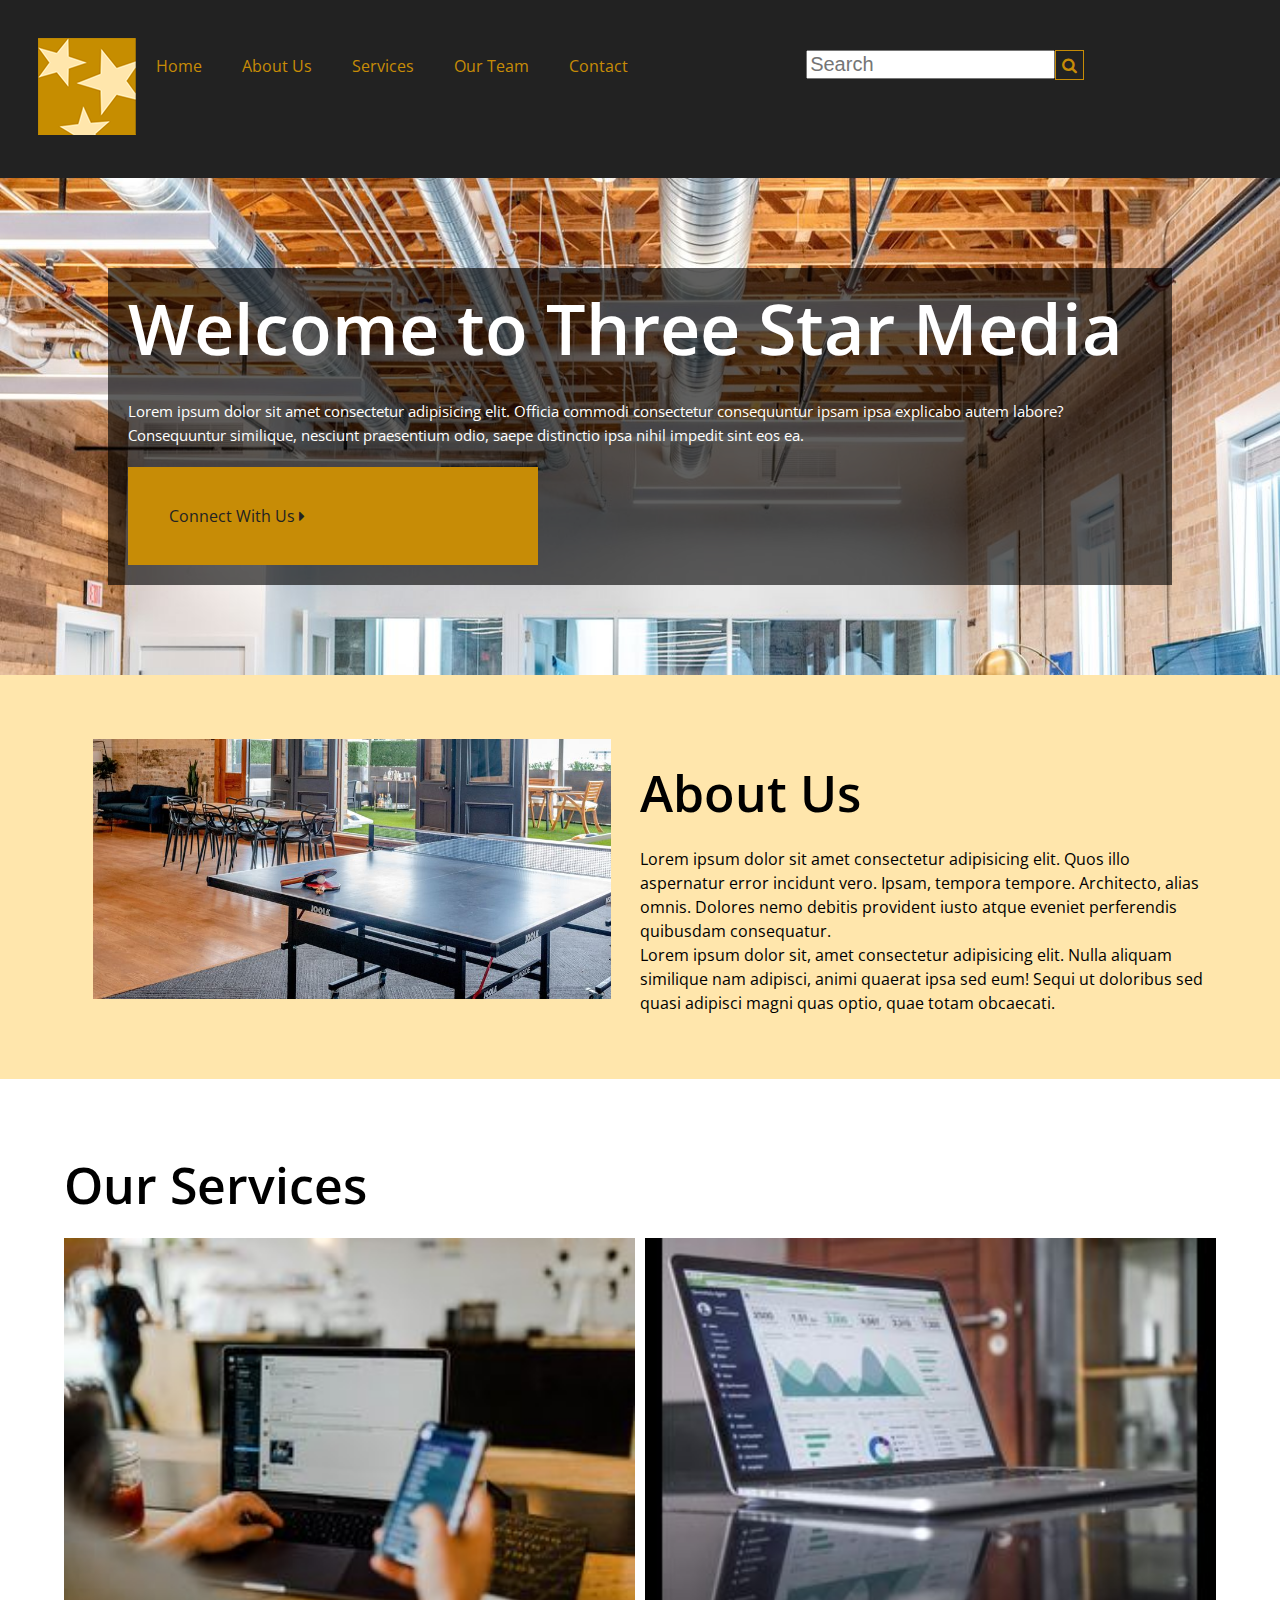
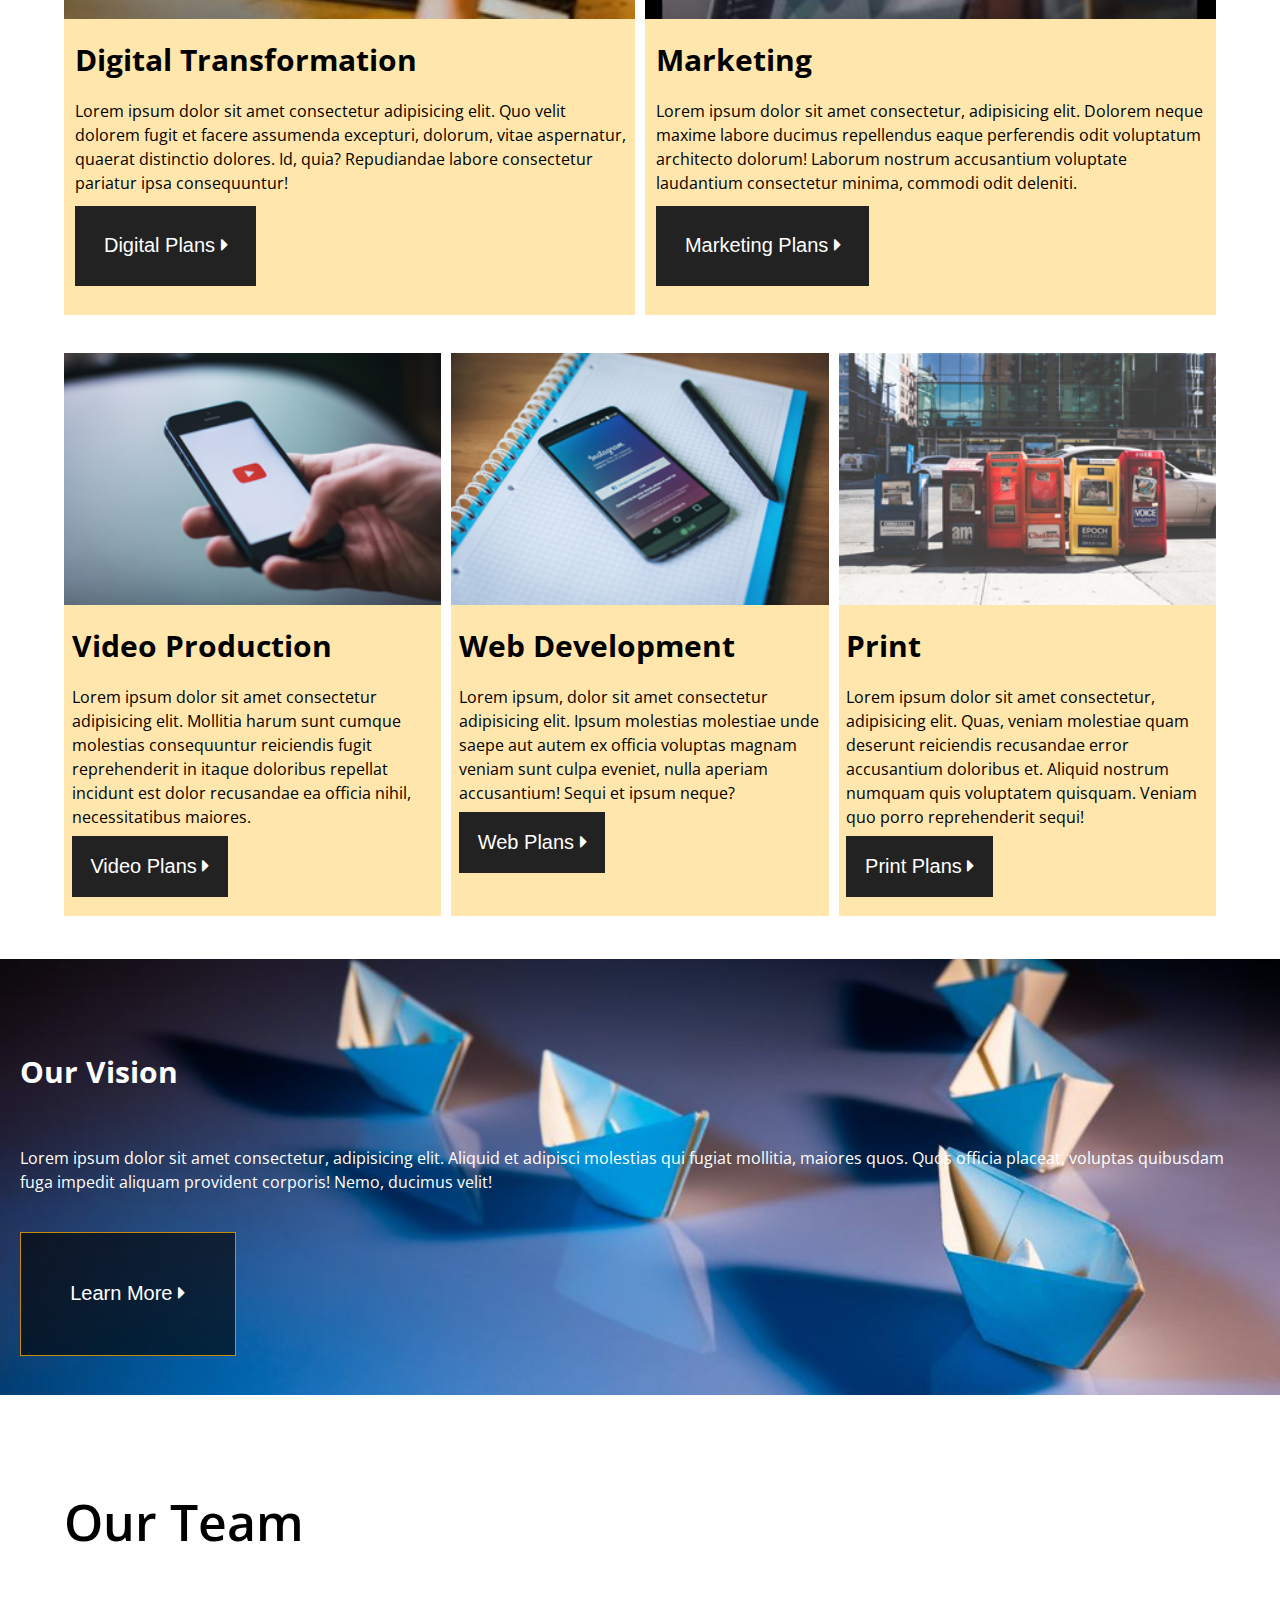
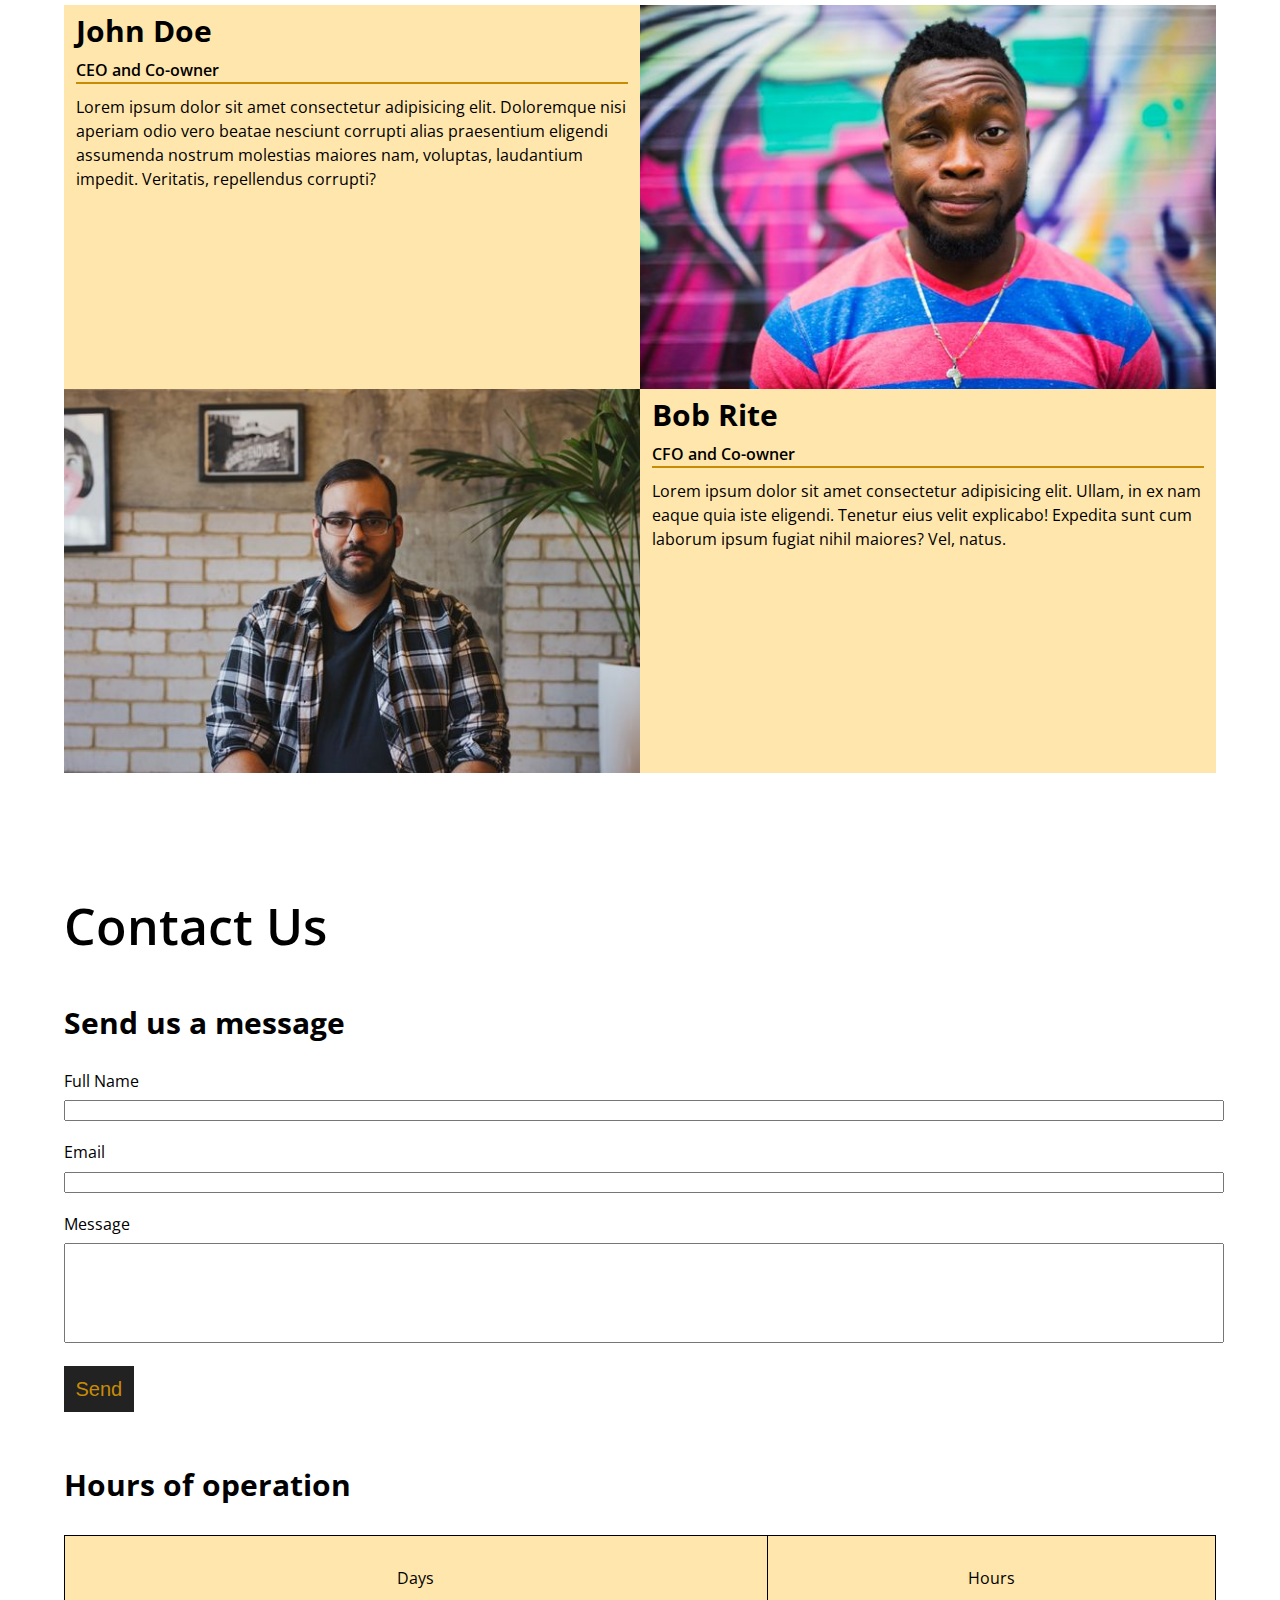
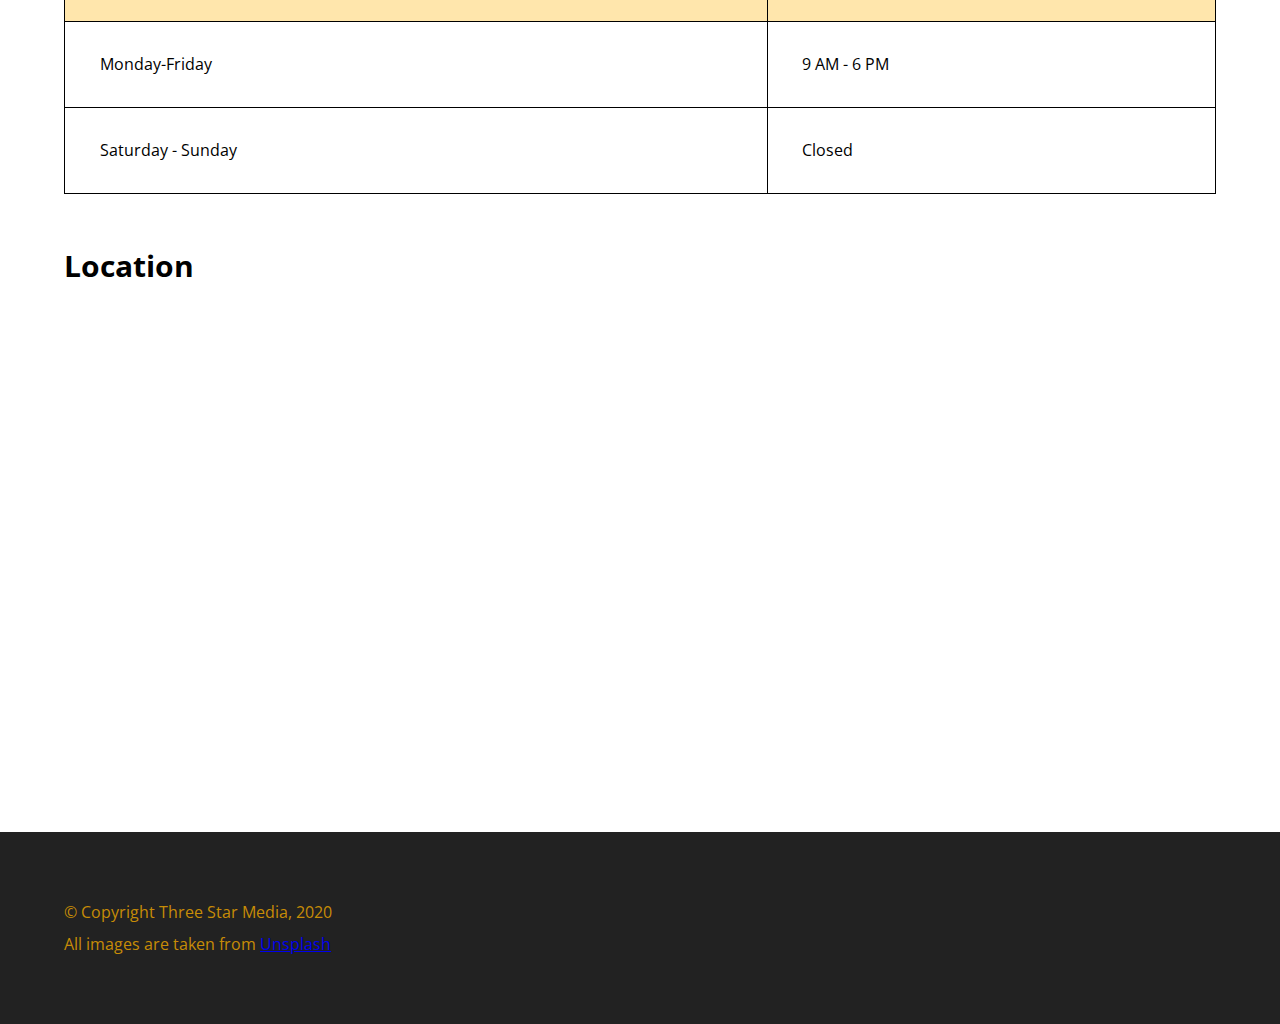
==== commit ef567374: "styles our team section" ====
--- a/final-project/index.html
+++ b/final-project/index.html
@@ -26,7 +26,7 @@
 <body>
     <!-- ********SITE NAV AND HEADER********** -->
     <!-- top-header div will include: naviagtion and logo, as well as the site header/banner -->
-    <div class="wrapper top-header">
+    <div class="top-header">
         <div class="navigation">
             <div class="nav-items">
                 <ul>
@@ -41,7 +41,7 @@
             </div>
         </div>
         <!-- Banner div will have a background image in CSS -->
-        <div class="wrapper banner">
+        <div class="banner">
             <div class="header-info">
                 <h1>Welcome to Three Star Media</h1>
                 <p>Lorem ipsum dolor sit amet consectetur adipisicing elit. Officia commodi consectetur consequuntur
@@ -60,7 +60,7 @@
 
         <!-- **********ABOUT US SECTION******** -->
         <!-- two classes, main wrapper class and main about-us div -->
-        <div class="wrapper about-us">
+        <div class="about-us">
             <!-- about-us-inner will have max-width -->
             <div id="about-us-inner">
                 <div class="about-us-image">
@@ -134,7 +134,7 @@
         <!-- ******** VISION SECTION ************ -->
         <!-- vision section will span 100% and vision-inner will have max-width -->
         <!-- vision section will have background image in CSS -->
-        <div class="wrapper vision">
+        <div class="vision">
             <div id="vision-inner">
                 <h3>Our Vision</h3>
                 <p>Lorem ipsum dolor sit amet consectetur, adipisicing elit. Aliquid et adipisci molestias qui fugiat
@@ -148,14 +148,15 @@
         <!-- two classes, main wrapper class and main our-team div class -->
         <div class="wrapper our-team">
             <!-- our-team-inner will have max-width. Use flex to align: flex base 100% on heading, flex base 50% for img, 50% for txt -->
+            <div id="our-team-header">
+                <h2>Our Team</h2>
+            </div>
             <div class="our-team-inner">
-                <div id="our-team-header">
-                    <h2>Our Team</h2>
-                </div>
-                <div class="john-card">
-                    <div class="john-img">
+
+                <div class="john-card team">
+                    <!-- <div class="john-img"> -->
                         <img src="./images/john.jpg" alt="John">
-                    </div>
+                    <!-- </div> -->
                     <div class="john-txt">
                         <h3>John Doe</h3>
                         <p class="subheading">CEO and Co-owner</p>
@@ -164,10 +165,10 @@
                             voluptas, laudantium impedit. Veritatis, repellendus corrupti?</p>
                     </div>
                 </div>
-                <div class="bob-card">
-                    <div class="bob-img">
+                <div class="bob-card team">
+                    <!-- <div class="bob-img"> -->
                         <img src="./images/bob.jpg" alt="Bob Rite">
-                    </div>
+                    <!-- </div> -->
                     <div class="bob-txt">
                         <h3>Bob Rite</h3>
                         <p class="subheading">CFO and Co-owner</p>
--- a/final-project/css/main.css
+++ b/final-project/css/main.css
@@ -56,15 +56,17 @@
 .banner {
     background-image: url("../images/main-banner.jpg");
     background-repeat: no-repeat;
-    background-size: cover;
-    padding-top: 10%;
-    padding-bottom: 10%;
-    margin: 0;
+    background-size: 100%;
+    padding-top: 30px;
+    padding-bottom: 30px;
+
+
 }
 
 .header-info {
     background-color: rgba(2, 2, 2, 0.63);
     padding: 20px;
+
 }
 
 .header-info h1 {
@@ -79,6 +81,7 @@
     color: white;
     font-size: 15px;
     line-height: 1.5rem;
+    margin: auto;
 }
 
 .connect-with-us-button a {
@@ -99,11 +102,11 @@
 .about-us {
     background-color: #ffe6ac;
     padding: 5%;
-}
-
-.about-us-image {
-    margin: 0;
-    
+    margin: auto;
+}
+
+.about-us-image img {
+    max-width: 1200px;
 }
 
 .about-us-text h2 {
@@ -119,6 +122,7 @@
 
 .about-us img {
     width: 100%;
+    max-width: 1200px;
 }
 
 .our-services {
@@ -312,7 +316,9 @@
     margin-bottom: 3%;
 }
 
-table, th, td {
+table,
+th,
+td {
     border: 1px solid black;
     padding: 3%;
 }
@@ -337,4 +343,144 @@
     color: #c78c06;
     padding: 5%;
     line-height: 2rem;
-}+}
+
+
+/******** DESKTOP STYLING ************/
+
+@media screen and (min-width: 760px) {
+
+    /* .top-header {
+        width: 100%;
+    } */
+
+    li {
+        float: left;
+    }
+
+    .navigation {
+        padding: 3%;
+        margin: 0 auto;
+    }
+
+    .nav-items {
+        margin: 0 auto;
+    }
+
+    .search-bar {
+        width: 20%;
+        margin-top: 1%;
+    }
+
+    .fa-search {
+        padding: 0.5%;
+    }
+
+    .banner {
+        width: 100%;
+    }
+
+    .header-info {
+        width: 80%;
+        margin: 0 auto;
+        margin-top: 60px;
+        margin-bottom: 60px;
+    }
+
+    .header-info h1 {
+        font-size: 70px;
+        line-height: 5rem;
+        margin-bottom: 3%;
+    }
+
+    .header-info p {
+        margin-bottom: 2%;
+    }
+
+    .connect-with-us-button a {
+        margin-top: 2%;
+        padding: 4%;
+    }
+
+    #about-us-inner {
+        margin: 0 auto;
+        display: grid;
+        grid-template-columns: 1fr 1fr;
+    }
+
+    .about-us-image {
+        margin-right: 5%;
+        margin-left: 5%;
+    }
+
+    #our-services-inner {
+        margin-bottom: -20px;
+        display: grid;
+        grid-template-columns: 1fr 1fr 1fr 1fr 1fr 1fr;
+        grid-template-rows: 3;
+        column-gap: 10px;
+        row-gap: 10px;
+        grid-template-areas:
+        "heading heading heading heading heading heading"
+        "digital digital digital marketing marketing marketing"
+        "video video web web print print";
+    }
+
+    .our-services-heading {
+        grid-area: heading;
+    }
+
+    .digital {
+        grid-area: digital;
+    }
+
+    .marketing {
+
+        grid-area: marketing;
+
+    }
+
+    .video {
+        grid-area: video;
+    }
+
+    .web {
+        grid-area: web;
+    }
+
+    .print {
+        grid-area: print;
+    }
+
+    .our-services-heading {
+        margin-top: -40px;
+        margin-bottom: -40px;
+    }
+
+    .vision {
+        margin: -20px;
+    }
+
+    .our-team-header {
+        margin-top: -40px;
+    }
+
+    .team {
+        display: grid;
+        grid-template-columns: 1fr 1fr;
+    }
+
+    .our-team-inner .john-card img {
+        order: 2;
+    }
+
+    .john-card {
+        margin: 0;
+        padding: 0;
+    }
+
+    .bob-card {
+        margin: 0;
+        padding: 0;
+    }
+
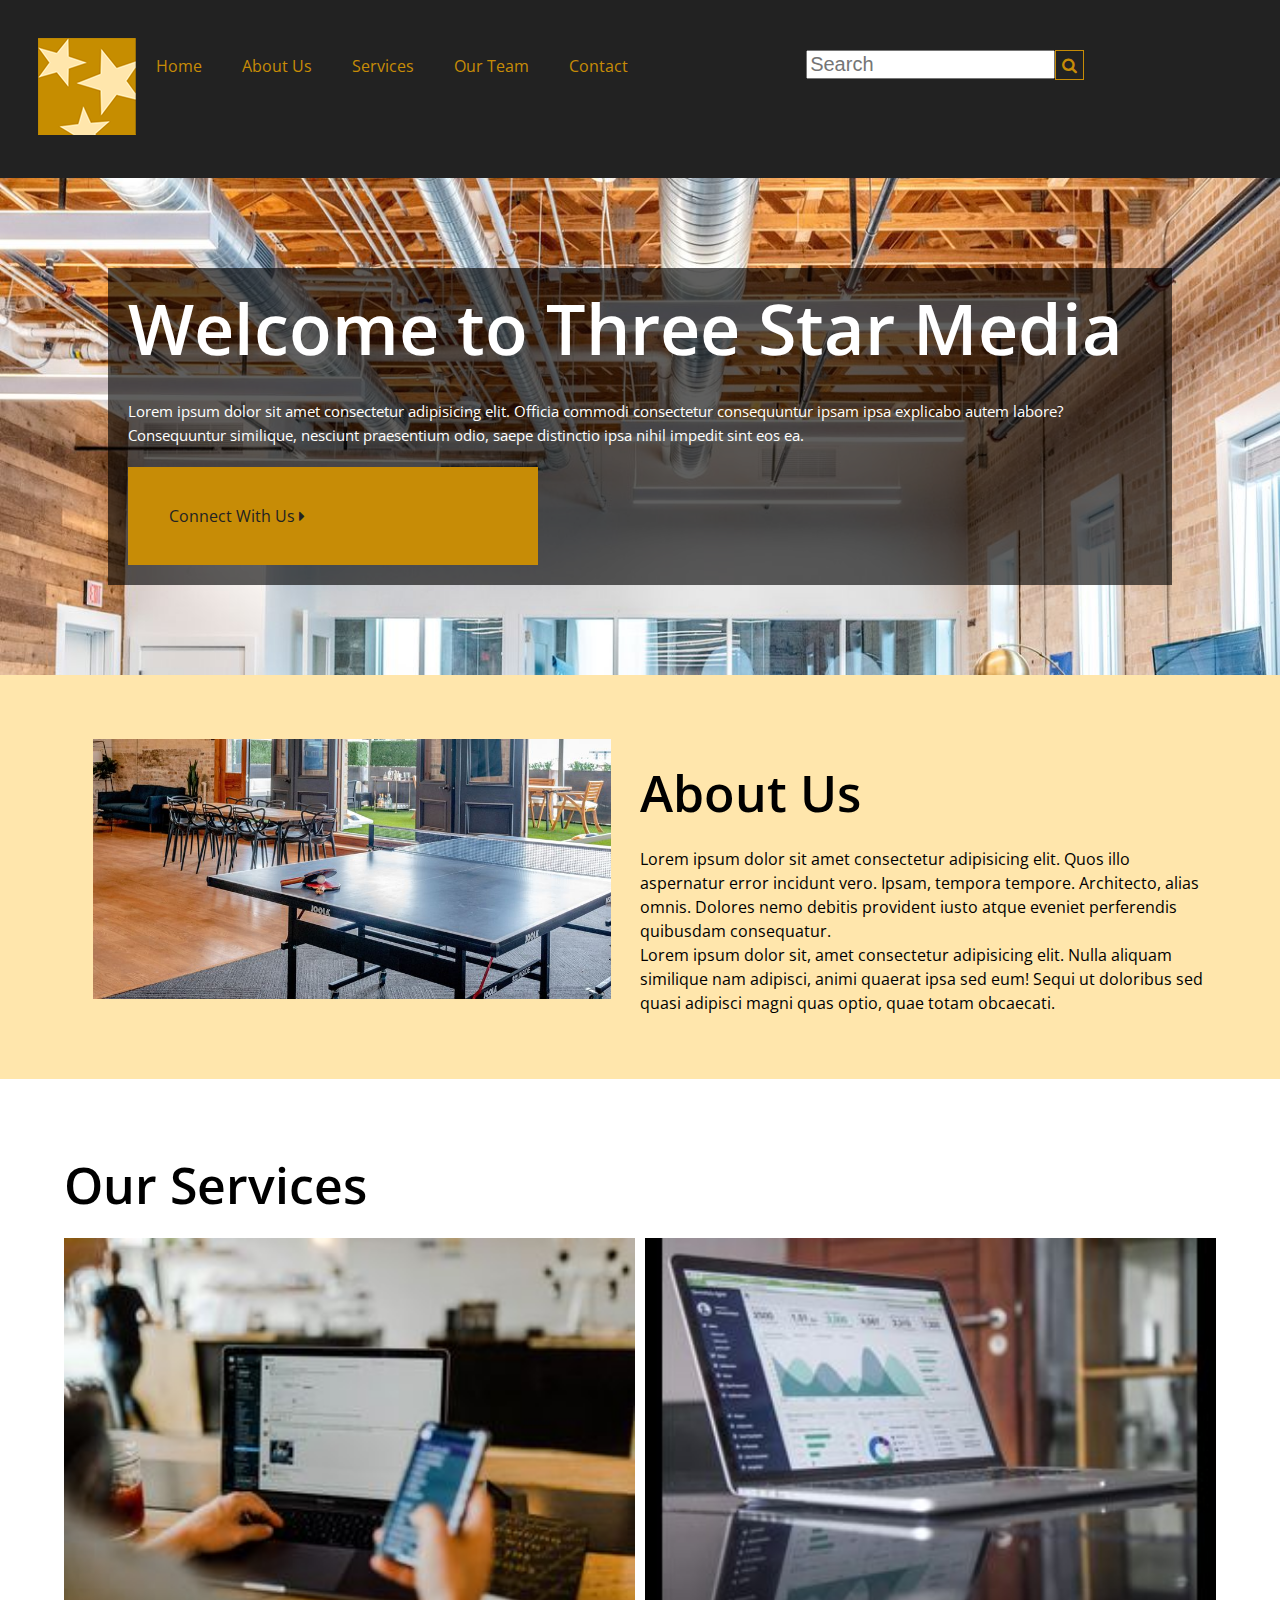
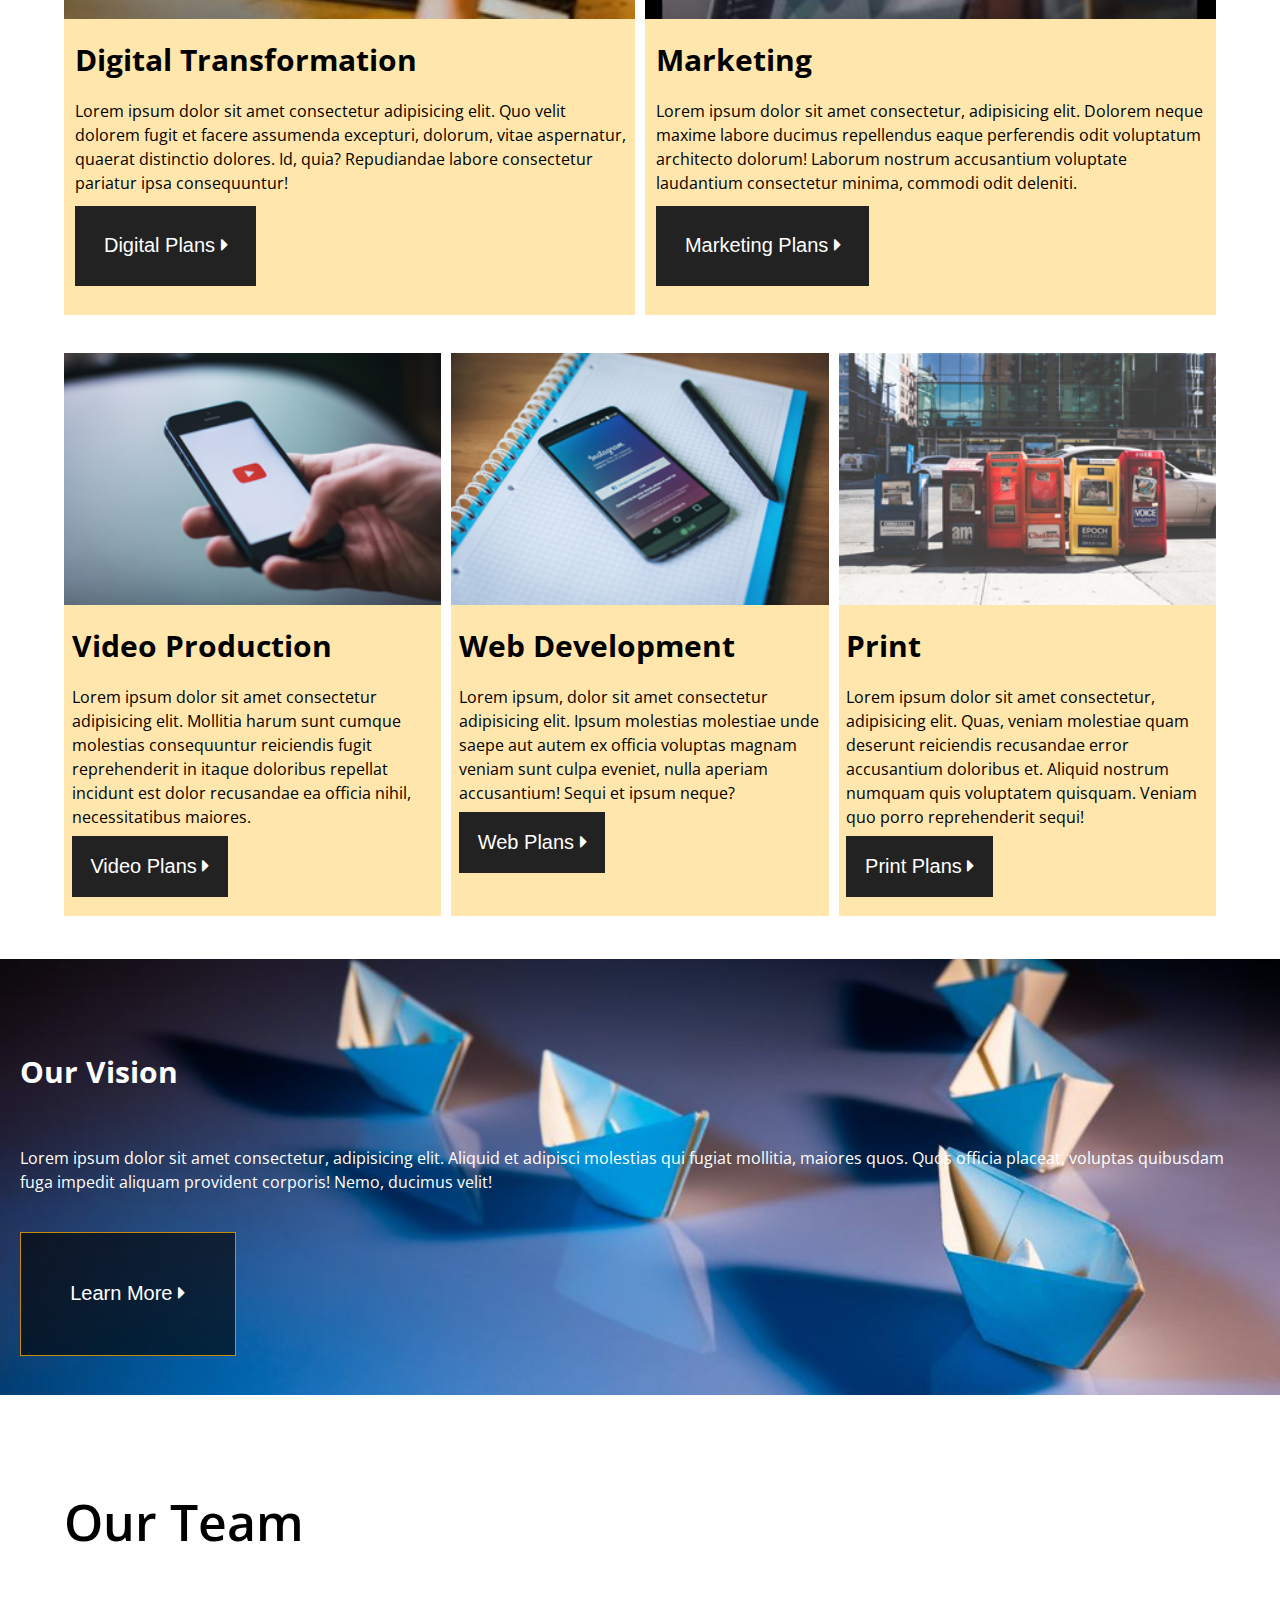
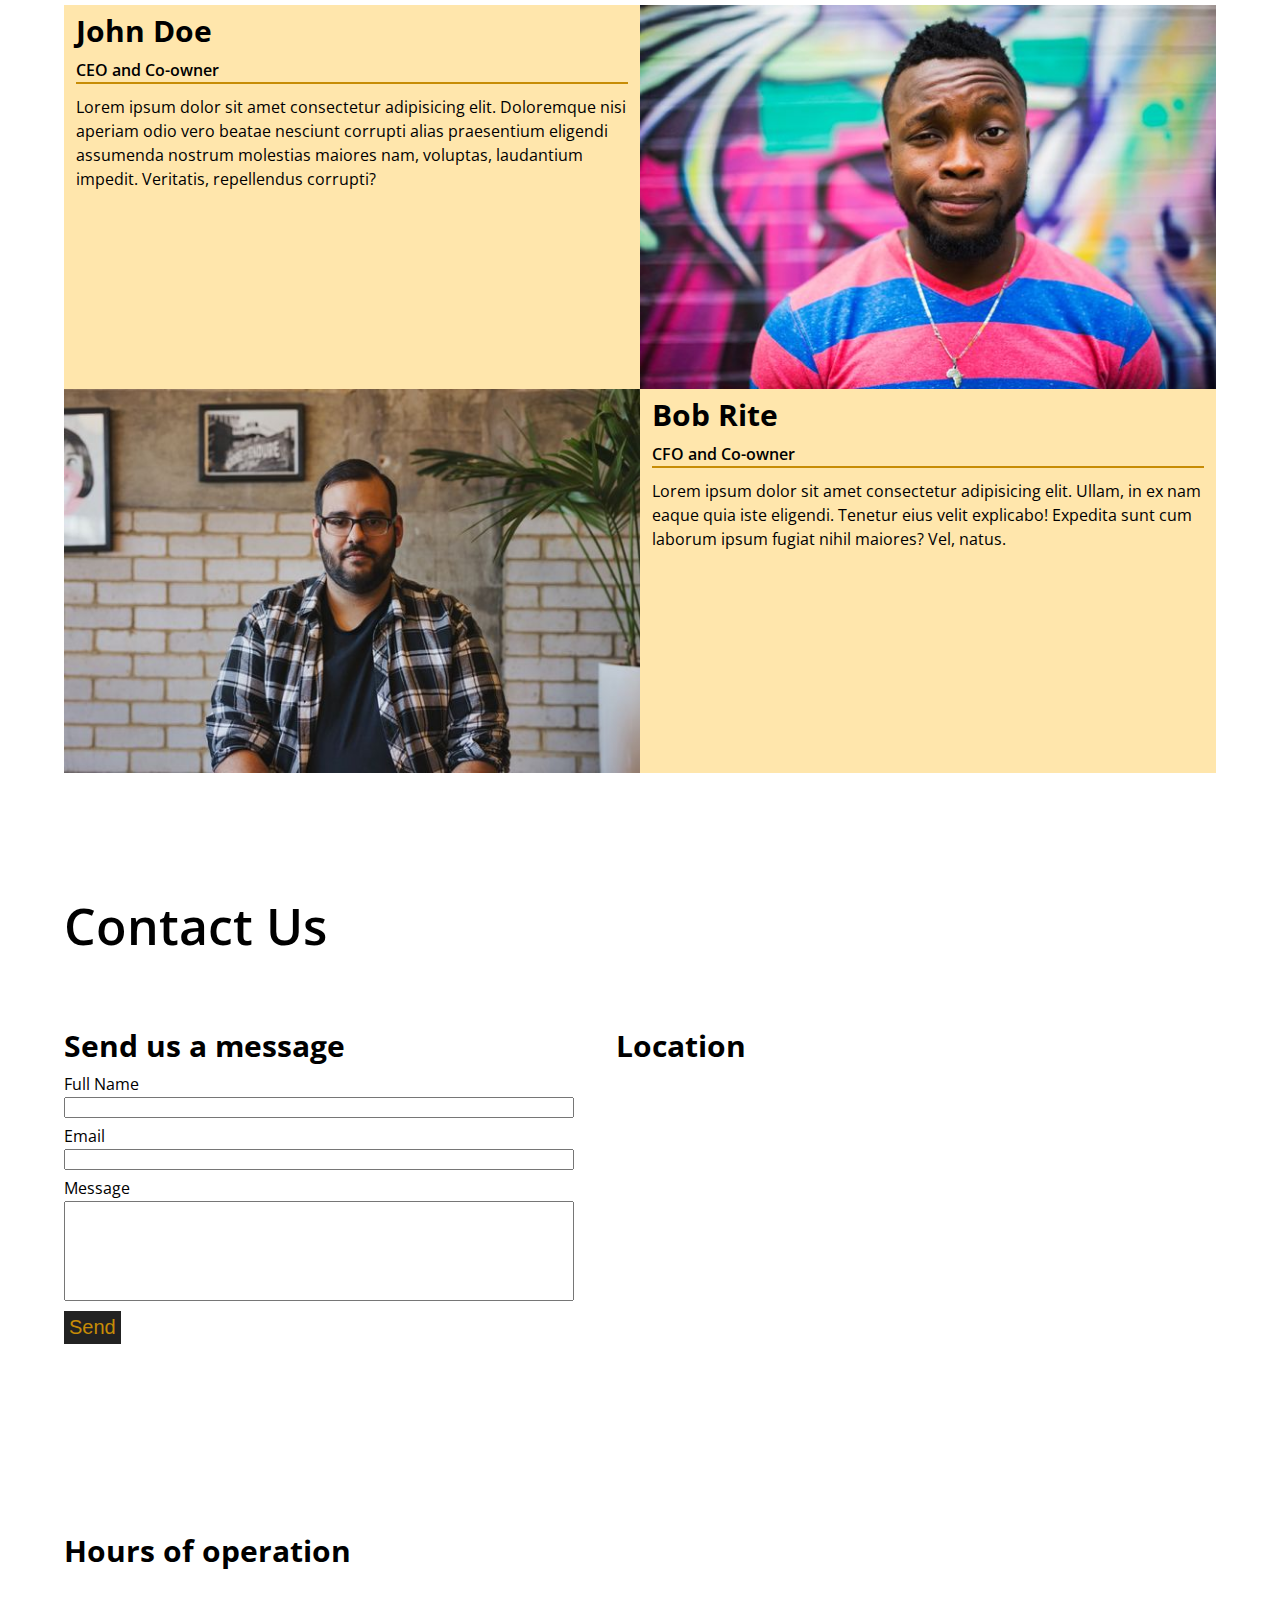
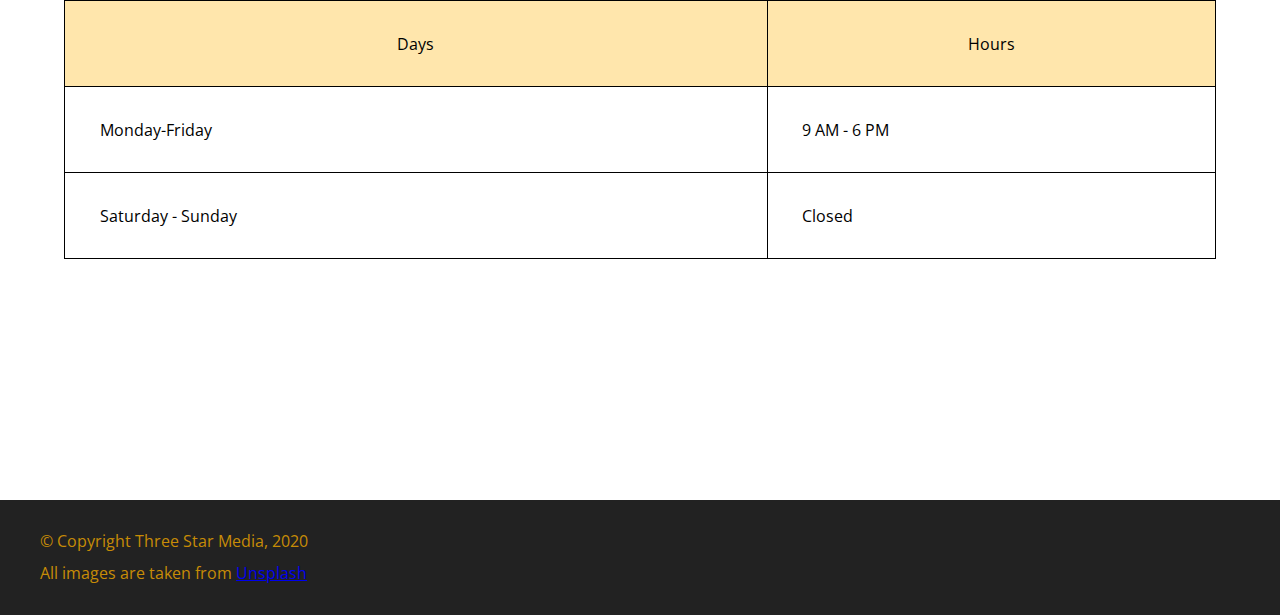
==== commit fc5b96d2: "styles contact-us and footer sections for desktop" ====
--- a/final-project/index.html
+++ b/final-project/index.html
@@ -232,8 +232,8 @@
         </div>
 
         <!-- ******** FOOTER ********* -->
-        <div class="wrapper footer">
-            <div class="footer-inner">
+        <div class="footer">
+            <div class="wrapper footer-inner">
                 <p>&copy; Copyright Three Star Media, 2020</p>
                 <p>All images are taken from <a href="#">Unsplash</a></p>
             </div>
--- a/final-project/css/main.css
+++ b/final-project/css/main.css
@@ -282,7 +282,6 @@
 .contact-us-header {
     font-size: 50px;
     font-weight: 600;
-    padding-bottom: 5%;
 }
 
 .contact-form-header {
@@ -484,3 +483,39 @@
         padding: 0;
     }
 
+    .contact-us-header {
+        grid-area: header;
+        margin: 0;
+    }
+
+    .form {
+        grid-area: form;
+        margin: 0;
+    }
+
+    .hours {
+        grid-area: hours;
+        margin: 0;
+    }
+
+    .map {
+        grid-area: location;
+        margin: 0;
+    }
+
+    #contact-us {
+        display: grid;
+        grid-template-columns: 1fr 1fr;
+        grid-template-rows: 0.5fr 2fr 2fr;
+        column-gap: 50px;
+        row-gap: 5px;
+        grid-template-areas: 
+        "header header"
+        "form location"
+        "hours hours"
+        ;
+    }
+
+    .footer {
+        padding: 2%;
+    }
